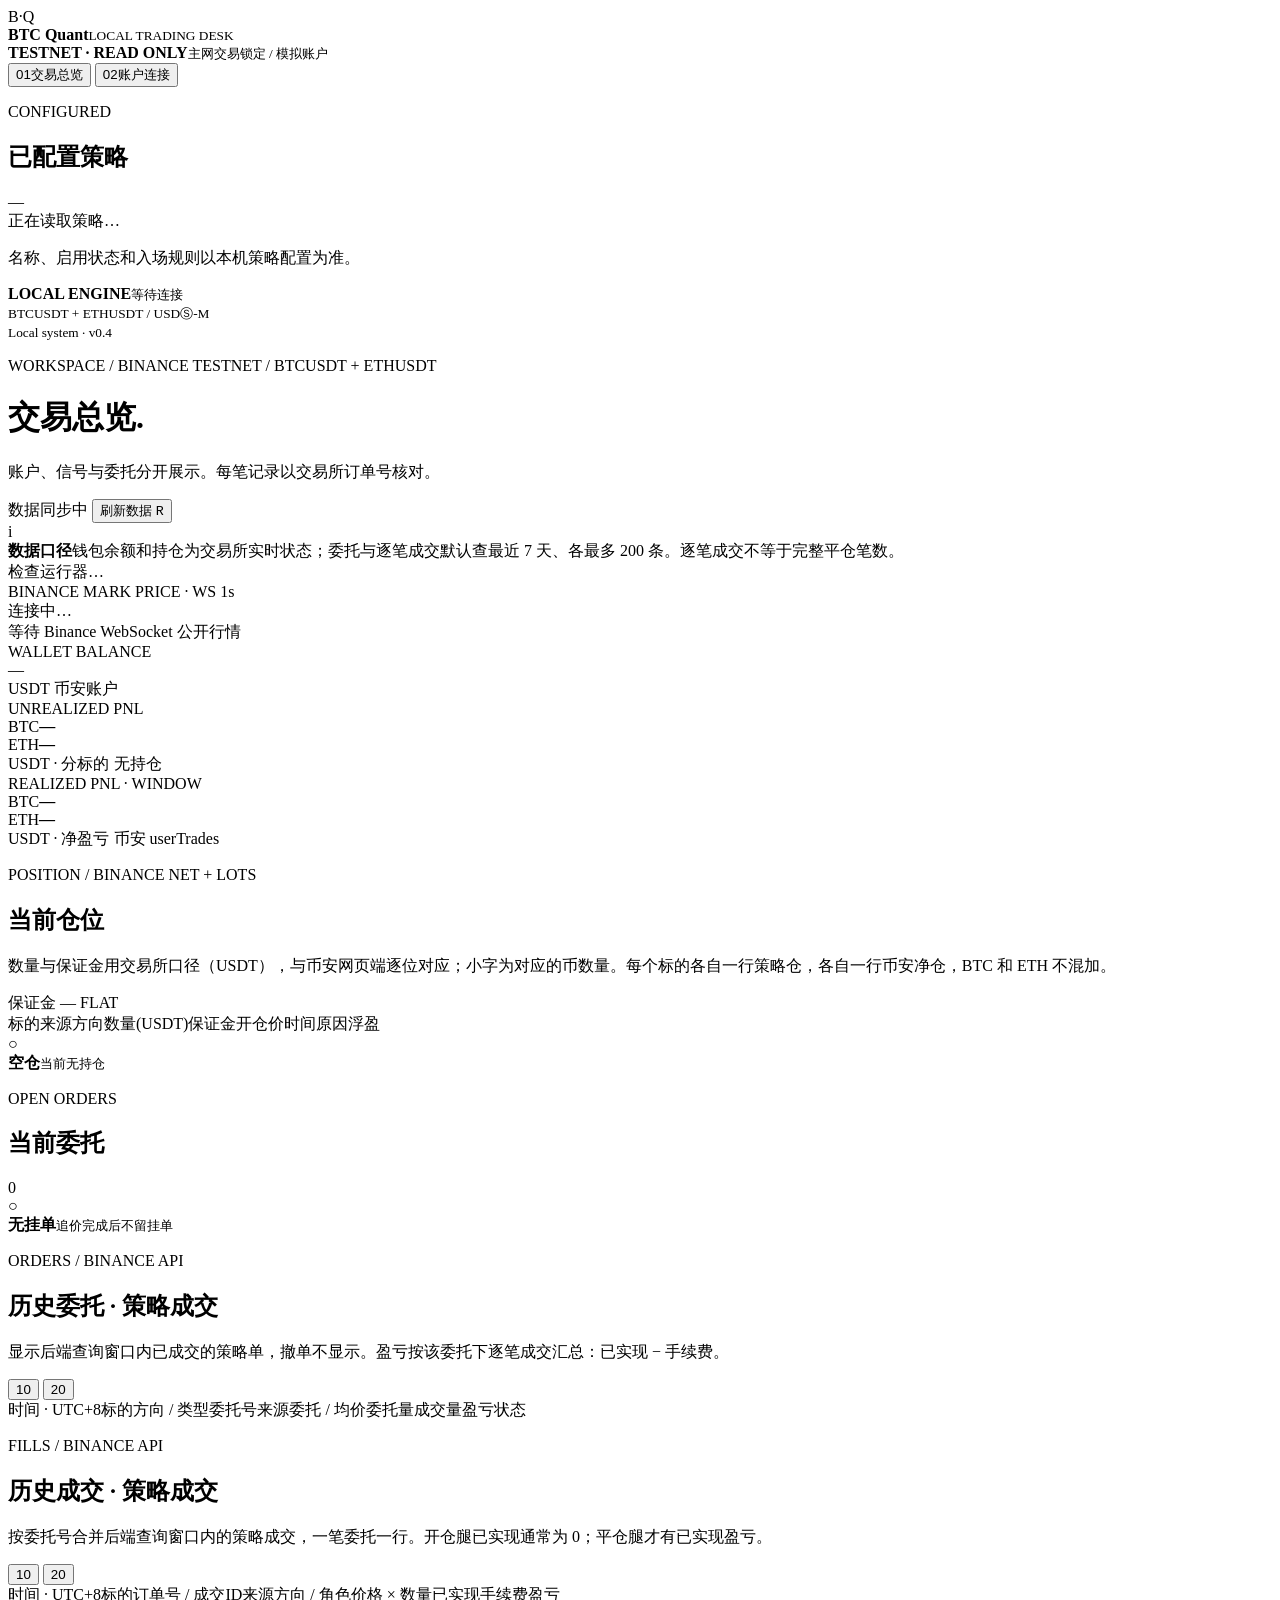
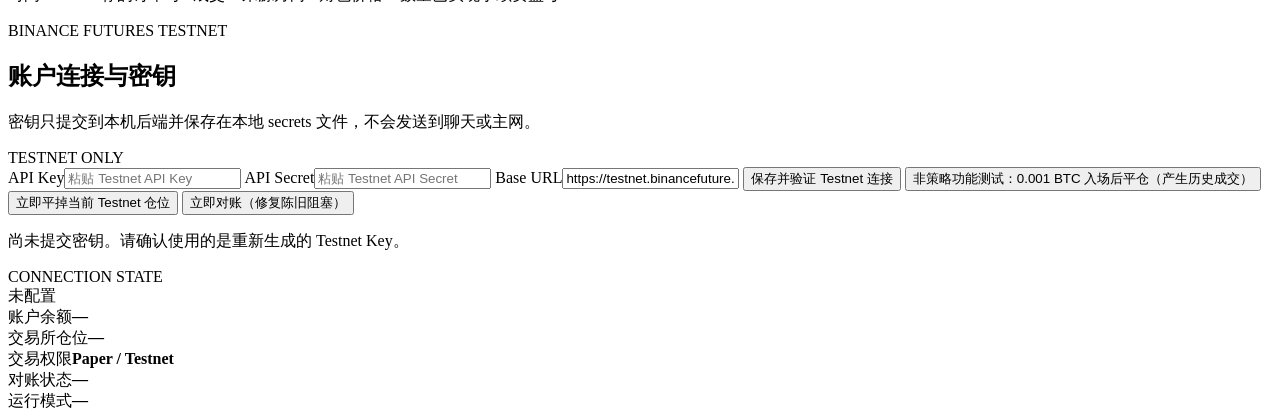
==== crypto/frontend/index.html @ 910e8977 "backup: crypto pre-reset snapshot 2026-10-03 Co-authored-by: Manus <dev-agent@manus.ai>" ====
<!doctype html>
<html lang="zh-CN">
<head>
  <meta charset="UTF-8" />
  <meta name="viewport" content="width=device-width, initial-scale=1.0" />
  <title>BTC Quant Console</title>
  <link rel="stylesheet" href="/styles.css?v=16" />
</head>
<body>
  <div class="app-shell">
    <aside class="sidebar">
      <div class="brand"><span class="brand-mark">B<span>·</span>Q</span><div><strong>BTC Quant</strong><small>LOCAL TRADING DESK</small></div></div>
      <div class="mode-pill"><span class="dot amber"></span><div><b id="modeLabel">TESTNET · READ ONLY</b><small>主网交易锁定 / 模拟账户</small></div></div>
      <nav class="nav">
        <button class="nav-item active" data-view="trading"><span>01</span>交易总览</button>
        <button class="nav-item" data-view="account"><span>02</span>账户连接</button>
      </nav>
      <section class="sidebar-strategies" aria-label="已配置策略">
        <div class="sidebar-section-head">
          <div><p>CONFIGURED</p><h2>已配置策略</h2></div>
          <span class="sidebar-count" id="sidebarStrategyCount">—</span>
        </div>
        <div class="sidebar-strategy-list" id="sidebarStrategyList">
          <div class="sidebar-strategy-loading">正在读取策略…</div>
        </div>
        <p class="sidebar-strategy-note">名称、启用状态和入场规则以本机策略配置为准。</p>
      </section>
      <div class="sidebar-bottom">
        <div class="server-state"><span class="dot green"></span><div><b>LOCAL ENGINE</b><small id="engineState">等待连接</small></div></div>
        <small class="build">BTCUSDT + ETHUSDT / USDⓈ-M<br>Local system · v0.4</small>
      </div>
    </aside>

    <main class="main">
      <header class="topbar">
        <div><p class="eyebrow">WORKSPACE / BINANCE TESTNET <span class="header-divider">/</span> BTCUSDT + ETHUSDT</p><h1 id="pageTitle">交易总览<span class="title-period">.</span></h1><p class="page-intro">账户、信号与委托分开展示。每笔记录以交易所订单号核对。</p></div>
        <div class="top-actions">
          <span class="sync"><span class="dot green"></span><span id="syncText">数据同步中</span></span>
          <button class="ghost-btn" id="refreshBtn">刷新数据 <kbd>R</kbd></button>
        </div>
      </header>

      <!-- ================= 第 1 页 · 交易总览 ================= -->
      <section class="view active" id="view-trading">
        <div class="notice-bar"><span class="notice-icon">i</span><div><strong>数据口径</strong><span>钱包余额和持仓为交易所实时状态；委托与逐笔成交默认查最近 7 天、各最多 200 条。逐笔成交不等于完整平仓笔数。</span></div><span id="runnerState" class="notice-status">检查运行器…</span></div>

        <div class="notice-bar is-alert" id="externalBar" hidden>
          <span class="notice-icon">!</span>
          <div>
            <strong id="externalTitle">检测到人工干预</strong>
            <span id="externalDetail">—</span>
          </div>
          <button class="mini-btn" id="externalResumeBtn">确认恢复自动开仓</button>
        </div>

        <div class="hero-grid">
          <article class="hero-card">
            <div class="card-kicker">BINANCE MARK PRICE <span>· WS 1s</span></div>
            <div class="hero-price" id="markPrice">连接中…</div>
            <div class="price-change positive" id="priceChange">等待 Binance WebSocket <span>公开行情</span></div>
          </article>
          <article class="metric-card">
            <div class="card-kicker">WALLET BALANCE</div>
            <div class="metric-value" id="mWallet">—</div>
            <div class="metric-foot">USDT <span>币安账户</span></div>
          </article>
          <article class="metric-card">
            <div class="card-kicker">UNREALIZED PNL</div>
            <div class="sym-pnl-list">
              <div class="sym-pnl-row"><span class="sym-chip">BTC</span><b class="sym-pnl-value" id="mUnrealBTC">—</b></div>
              <div class="sym-pnl-row"><span class="sym-chip">ETH</span><b class="sym-pnl-value" id="mUnrealETH">—</b></div>
            </div>
            <div class="metric-foot">USDT · 分标的 <span id="posHint">无持仓</span></div>
          </article>
          <article class="metric-card accent-card">
            <div class="card-kicker">REALIZED PNL · WINDOW</div>
            <div class="sym-pnl-list">
              <div class="sym-pnl-row"><span class="sym-chip">BTC</span><b class="sym-pnl-value" id="mRealBTC">—</b></div>
              <div class="sym-pnl-row"><span class="sym-chip">ETH</span><b class="sym-pnl-value" id="mRealETH">—</b></div>
            </div>
            <div class="metric-foot">USDT · 净盈亏 <span id="realHint">币安 userTrades</span></div>
          </article>
        </div>

        <div class="table-panel pos-panel">
          <div class="panel-head">
            <div><p class="eyebrow">POSITION / BINANCE NET + LOTS</p><h2>当前仓位</h2><p class="subline">数量与保证金用交易所口径（USDT），与币安网页端逐位对应；小字为对应的币数量。每个标的各自一行策略仓，各自一行币安净仓，BTC 和 ETH 不混加。</p></div>
            <span class="tag" id="posMarginTag">保证金 —</span>
            <span class="tag" id="posSideTag">FLAT</span>
          </div>
          <div class="table-head cols-pos"><span>标的</span><span>来源</span><span>方向</span><span>数量(USDT)</span><span>保证金</span><span>开仓价</span><span>时间</span><span>原因</span><span>浮盈</span></div>
          <div class="table-body" id="posBox">
            <div class="empty-state"><span>○</span><div><b>空仓</b><small>当前无持仓</small></div></div>
          </div>
        </div>

        <div class="lower-grid">
          <article class="panel">
            <div class="panel-head"><div><p class="eyebrow">OPEN ORDERS</p><h2>当前委托</h2></div><span class="tag" id="openOrdersCount">0</span></div>
            <div class="kv-list" id="openOrdersBox">
              <div class="empty-state"><span>○</span><div><b>无挂单</b><small>追价完成后不留挂单</small></div></div>
            </div>
          </article>
        </div>

        <div class="table-panel">
          <div class="panel-head">
            <div><p class="eyebrow">ORDERS / BINANCE API</p><h2>历史委托 · 策略成交</h2><p class="subline">显示后端查询窗口内已成交的策略单，撤单不显示。盈亏按该委托下逐笔成交汇总：已实现 − 手续费。</p></div>
            <div class="hist-tools" aria-label="历史委托显示条数">
              <button type="button" class="hist-limit-btn is-on" data-limit="10">10</button>
              <button type="button" class="hist-limit-btn" data-limit="20">20</button>
            </div>
          </div>
          <div class="table-head cols-o10"><span>时间 · UTC+8</span><span>标的</span><span>方向 / 类型</span><span>委托号</span><span>来源</span><span>委托 / 均价</span><span>委托量</span><span>成交量</span><span>盈亏</span><span>状态</span></div>
          <div class="table-body" id="histOrdersBox"></div>
        </div>

        <div class="table-panel">
          <div class="panel-head">
            <div><p class="eyebrow">FILLS / BINANCE API</p><h2>历史成交 · 策略成交</h2><p class="subline">按委托号合并后端查询窗口内的策略成交，一笔委托一行。开仓腿已实现通常为 0；平仓腿才有已实现盈亏。</p></div>
            <div class="hist-tools" aria-label="历史成交显示条数">
              <button type="button" class="hist-limit-btn is-on" data-limit="10">10</button>
              <button type="button" class="hist-limit-btn" data-limit="20">20</button>
            </div>
          </div>
          <div class="table-head cols-t9"><span>时间 · UTC+8</span><span>标的</span><span>订单号 / 成交ID</span><span>来源</span><span>方向 / 角色</span><span>价格 × 数量</span><span>已实现</span><span>手续费</span><span>盈亏</span></div>
          <div class="table-body" id="histTradesBox"></div>
        </div>

      </section>

      <!-- ================= 第 2 页 · 账户连接 ================= -->
      <section class="view" id="view-account">
        <div class="section-head">
          <div>
            <p class="eyebrow">BINANCE FUTURES TESTNET</p>
            <h2>账户连接与密钥</h2>
            <p class="subline">密钥只提交到本机后端并保存在本地 secrets 文件，不会发送到聊天或主网。</p>
          </div>
          <span class="tag paused">TESTNET ONLY</span>
        </div>

        <div class="account-grid">
          <form class="account-form" id="accountForm">
            <label>API Key<input id="apiKeyInput" type="text" autocomplete="off" spellcheck="false" placeholder="粘贴 Testnet API Key" required></label>
            <label>API Secret<input id="apiSecretInput" type="password" autocomplete="new-password" placeholder="粘贴 Testnet API Secret" required></label>
            <label>Base URL<input id="baseUrlInput" type="url" value="https://testnet.binancefuture.com" required></label>
            <button class="primary-btn" type="submit">保存并验证 Testnet 连接</button>
            <button class="secondary-btn" type="button" id="testnetSmokeBtn">非策略功能测试：0.001 BTC 入场后平仓（产生历史成交）</button>
            <button class="secondary-btn" type="button" id="testnetFlattenBtn">立即平掉当前 Testnet 仓位</button>
            <button class="secondary-btn" type="button" id="reconcileBtn">立即对账（修复陈旧阻塞）</button>
            <p class="form-note" id="accountResult">尚未提交密钥。请确认使用的是重新生成的 Testnet Key。</p>
          </form>
          <div class="account-state">
            <div class="card-kicker">CONNECTION STATE</div>
            <div class="connection-big" id="accountConnection">未配置</div>
            <div class="account-line"><span>账户余额</span><b id="accountBalance">—</b></div>
            <div class="account-line"><span>交易所仓位</span><b id="accountPosition">—</b></div>
            <div class="account-line"><span>交易权限</span><b class="blocked">Paper / Testnet</b></div>
            <div class="account-line"><span>对账状态</span><b id="reconcileState">—</b></div>
            <div class="account-line"><span>运行模式</span><b id="accountMode">—</b></div>
          </div>
        </div>
      </section>
    </main>
  </div>
  <script src="/app.js?v=32"></script>
</body>
</html>
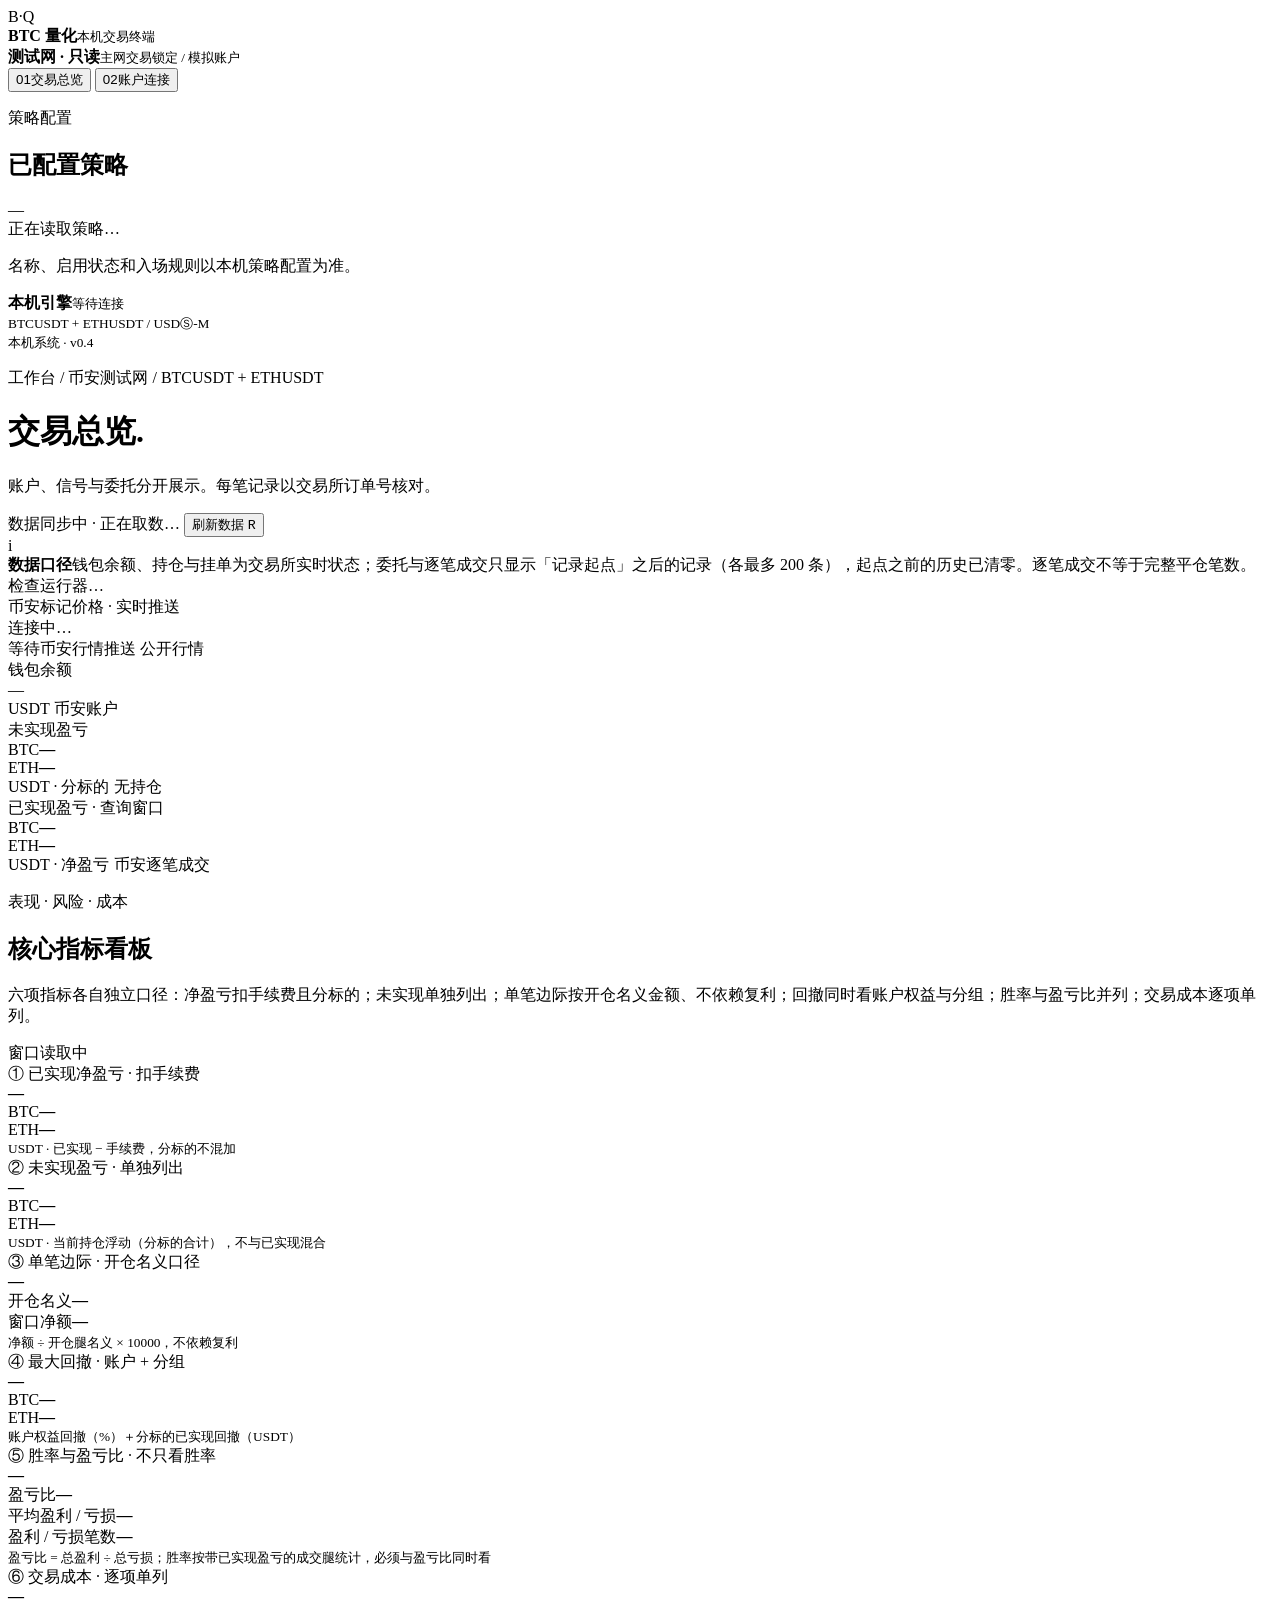
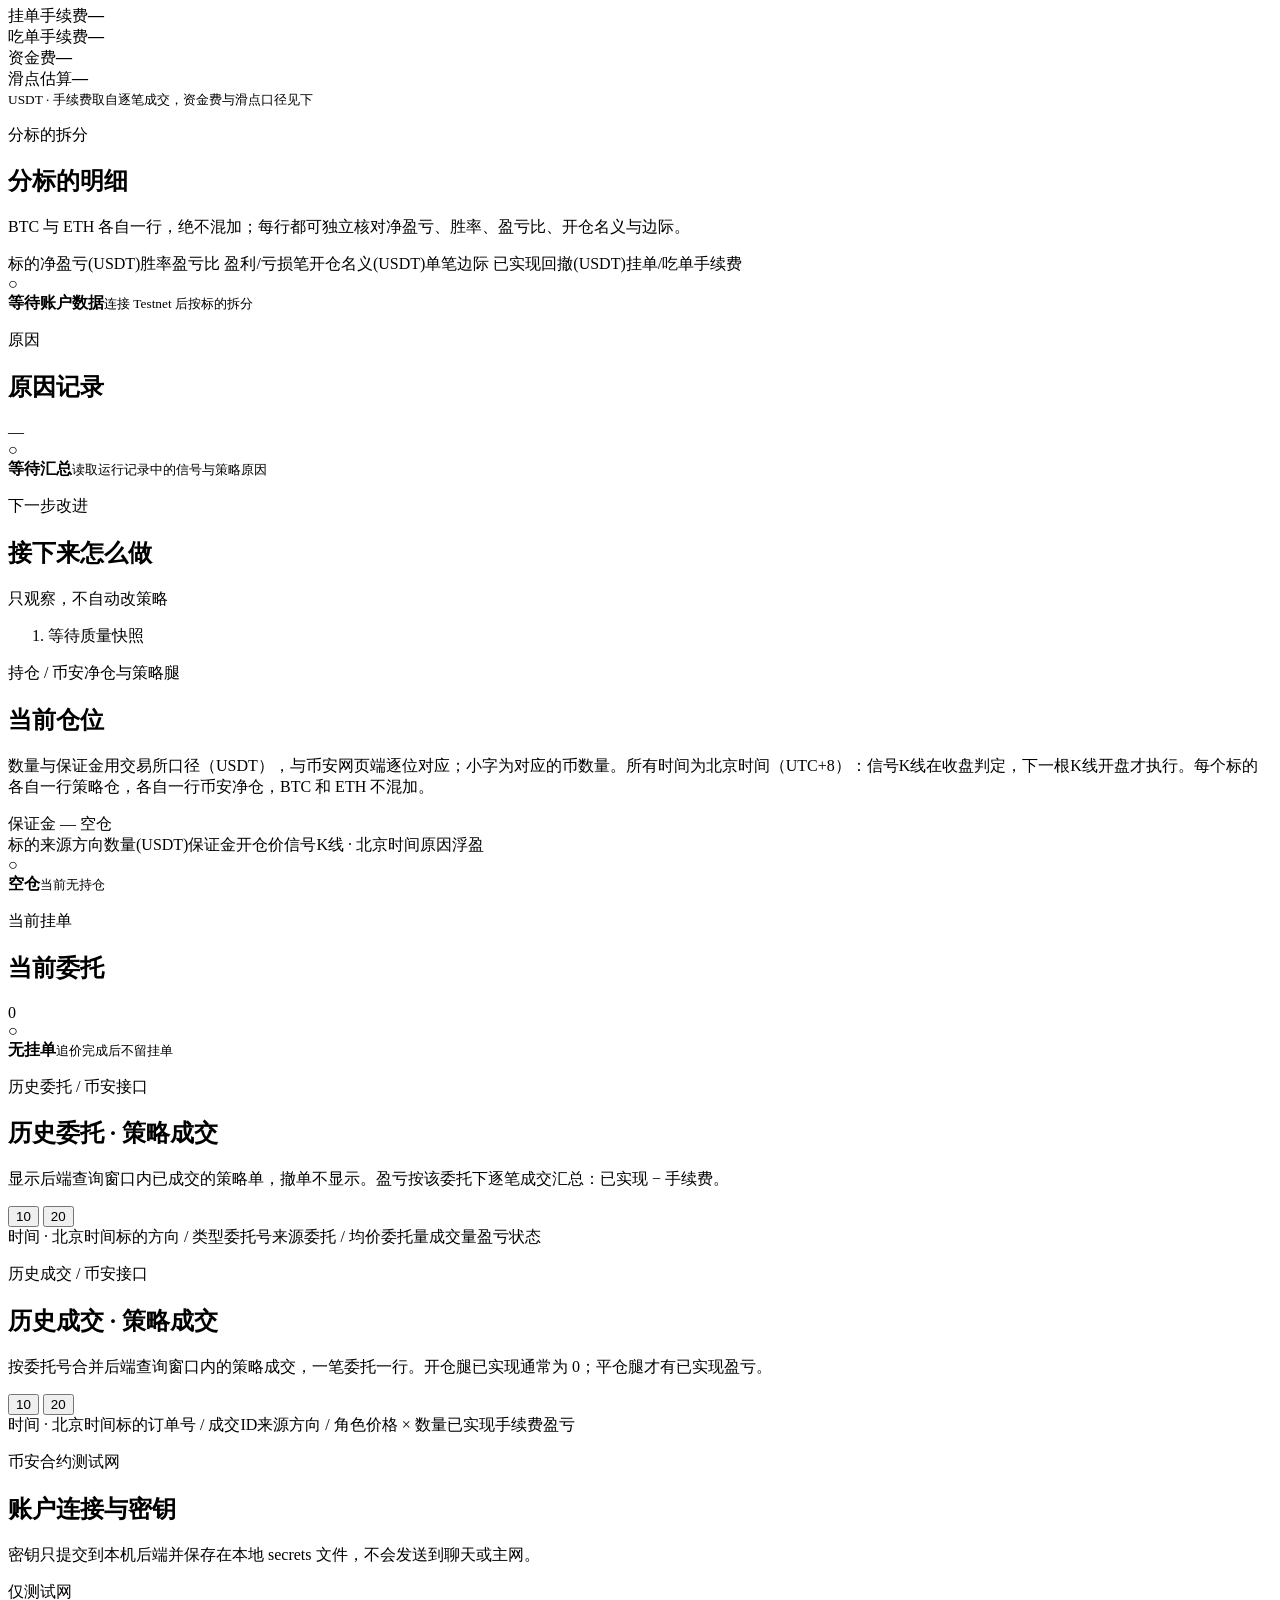
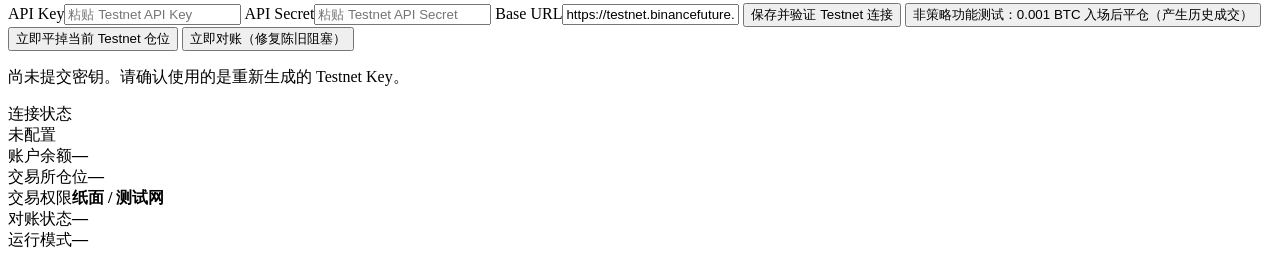
==== commit 4264c829: "backup: checkpoint before pyramiding strategy Co-authored-by: Manus <dev-agent@manus.ai>" ====
--- a/crypto/frontend/index.html
+++ b/crypto/frontend/index.html
@@ -3,21 +3,21 @@
 <head>
   <meta charset="UTF-8" />
   <meta name="viewport" content="width=device-width, initial-scale=1.0" />
-  <title>BTC Quant Console</title>
-  <link rel="stylesheet" href="/styles.css?v=16" />
+  <title>BTC 量化控制台</title>
+  <link rel="stylesheet" href="/styles.css?v=19" />
 </head>
 <body>
   <div class="app-shell">
     <aside class="sidebar">
-      <div class="brand"><span class="brand-mark">B<span>·</span>Q</span><div><strong>BTC Quant</strong><small>LOCAL TRADING DESK</small></div></div>
-      <div class="mode-pill"><span class="dot amber"></span><div><b id="modeLabel">TESTNET · READ ONLY</b><small>主网交易锁定 / 模拟账户</small></div></div>
+      <div class="brand"><span class="brand-mark">B<span>·</span>Q</span><div><strong>BTC 量化</strong><small>本机交易终端</small></div></div>
+      <div class="mode-pill"><span class="dot amber"></span><div><b id="modeLabel">测试网 · 只读</b><small>主网交易锁定 / 模拟账户</small></div></div>
       <nav class="nav">
         <button class="nav-item active" data-view="trading"><span>01</span>交易总览</button>
         <button class="nav-item" data-view="account"><span>02</span>账户连接</button>
       </nav>
       <section class="sidebar-strategies" aria-label="已配置策略">
         <div class="sidebar-section-head">
-          <div><p>CONFIGURED</p><h2>已配置策略</h2></div>
+          <div><p>策略配置</p><h2>已配置策略</h2></div>
           <span class="sidebar-count" id="sidebarStrategyCount">—</span>
         </div>
         <div class="sidebar-strategy-list" id="sidebarStrategyList">
@@ -26,23 +26,28 @@
         <p class="sidebar-strategy-note">名称、启用状态和入场规则以本机策略配置为准。</p>
       </section>
       <div class="sidebar-bottom">
-        <div class="server-state"><span class="dot green"></span><div><b>LOCAL ENGINE</b><small id="engineState">等待连接</small></div></div>
-        <small class="build">BTCUSDT + ETHUSDT / USDⓈ-M<br>Local system · v0.4</small>
+        <div class="server-state"><span class="dot green"></span><div><b>本机引擎</b><small id="engineState">等待连接</small></div></div>
+        <small class="build">BTCUSDT + ETHUSDT / USDⓈ-M<br>本机系统 · v0.4</small>
       </div>
     </aside>
 
     <main class="main">
       <header class="topbar">
-        <div><p class="eyebrow">WORKSPACE / BINANCE TESTNET <span class="header-divider">/</span> BTCUSDT + ETHUSDT</p><h1 id="pageTitle">交易总览<span class="title-period">.</span></h1><p class="page-intro">账户、信号与委托分开展示。每笔记录以交易所订单号核对。</p></div>
+        <div><p class="eyebrow">工作台 / 币安测试网 <span class="header-divider">/</span> BTCUSDT + ETHUSDT</p><h1 id="pageTitle">交易总览<span class="title-period">.</span></h1><p class="page-intro">账户、信号与委托分开展示。每笔记录以交易所订单号核对。</p></div>
         <div class="top-actions">
-          <span class="sync"><span class="dot green"></span><span id="syncText">数据同步中</span></span>
+          <span class="sync">
+            <span class="dot green"></span>
+            <span id="syncText">数据同步中</span>
+            <span class="sync-sep">·</span>
+            <span id="liveStamp">正在取数…</span>
+          </span>
           <button class="ghost-btn" id="refreshBtn">刷新数据 <kbd>R</kbd></button>
         </div>
       </header>
 
       <!-- ================= 第 1 页 · 交易总览 ================= -->
       <section class="view active" id="view-trading">
-        <div class="notice-bar"><span class="notice-icon">i</span><div><strong>数据口径</strong><span>钱包余额和持仓为交易所实时状态；委托与逐笔成交默认查最近 7 天、各最多 200 条。逐笔成交不等于完整平仓笔数。</span></div><span id="runnerState" class="notice-status">检查运行器…</span></div>
+        <div class="notice-bar"><span class="notice-icon">i</span><div><strong>数据口径</strong><span>钱包余额、持仓与挂单为交易所实时状态；委托与逐笔成交只显示「记录起点」之后的记录（各最多 200 条），起点之前的历史已清零。逐笔成交不等于完整平仓笔数。</span></div><span id="runnerState" class="notice-status">检查运行器…</span></div>
 
         <div class="notice-bar is-alert" id="externalBar" hidden>
           <span class="notice-icon">!</span>
@@ -55,17 +60,17 @@
 
         <div class="hero-grid">
           <article class="hero-card">
-            <div class="card-kicker">BINANCE MARK PRICE <span>· WS 1s</span></div>
+            <div class="card-kicker">币安标记价格 <span>· 实时推送</span></div>
             <div class="hero-price" id="markPrice">连接中…</div>
-            <div class="price-change positive" id="priceChange">等待 Binance WebSocket <span>公开行情</span></div>
+            <div class="price-change positive" id="priceChange">等待币安行情推送 <span>公开行情</span></div>
           </article>
           <article class="metric-card">
-            <div class="card-kicker">WALLET BALANCE</div>
+            <div class="card-kicker">钱包余额</div>
             <div class="metric-value" id="mWallet">—</div>
             <div class="metric-foot">USDT <span>币安账户</span></div>
           </article>
           <article class="metric-card">
-            <div class="card-kicker">UNREALIZED PNL</div>
+            <div class="card-kicker">未实现盈亏</div>
             <div class="sym-pnl-list">
               <div class="sym-pnl-row"><span class="sym-chip">BTC</span><b class="sym-pnl-value" id="mUnrealBTC">—</b></div>
               <div class="sym-pnl-row"><span class="sym-chip">ETH</span><b class="sym-pnl-value" id="mUnrealETH">—</b></div>
@@ -73,22 +78,126 @@
             <div class="metric-foot">USDT · 分标的 <span id="posHint">无持仓</span></div>
           </article>
           <article class="metric-card accent-card">
-            <div class="card-kicker">REALIZED PNL · WINDOW</div>
+            <div class="card-kicker">已实现盈亏 · 查询窗口</div>
             <div class="sym-pnl-list">
               <div class="sym-pnl-row"><span class="sym-chip">BTC</span><b class="sym-pnl-value" id="mRealBTC">—</b></div>
               <div class="sym-pnl-row"><span class="sym-chip">ETH</span><b class="sym-pnl-value" id="mRealETH">—</b></div>
             </div>
-            <div class="metric-foot">USDT · 净盈亏 <span id="realHint">币安 userTrades</span></div>
-          </article>
-        </div>
+            <div class="metric-foot">USDT · 净盈亏 <span id="realHint">币安逐笔成交</span></div>
+          </article>
+        </div>
+
+        <section class="quality-section" aria-label="核心指标看板">
+          <div class="section-head quality-head">
+            <div>
+              <p class="eyebrow">表现 · 风险 · 成本</p>
+              <h2>核心指标看板</h2>
+              <p class="subline">六项指标各自独立口径：净盈亏扣手续费且分标的；未实现单独列出；单笔边际按开仓名义金额、不依赖复利；回撤同时看账户权益与分组；胜率与盈亏比并列；交易成本逐项单列。</p>
+            </div>
+            <span class="tag" id="qualityWindow">窗口读取中</span>
+          </div>
+
+          <div class="metrics-grid">
+            <article class="metric-block">
+              <div class="card-kicker">① 已实现净盈亏 <span>· 扣手续费</span></div>
+              <b class="quality-value" id="qRealized">—</b>
+              <div class="metric-rows">
+                <div class="metric-row"><span class="sym-chip">BTC</span><b id="qRealBTC">—</b></div>
+                <div class="metric-row"><span class="sym-chip">ETH</span><b id="qRealETH">—</b></div>
+              </div>
+              <small>USDT · 已实现 − 手续费，分标的不混加</small>
+            </article>
+
+            <article class="metric-block">
+              <div class="card-kicker">② 未实现盈亏 <span>· 单独列出</span></div>
+              <b class="quality-value" id="qUnrealized">—</b>
+              <div class="metric-rows">
+                <div class="metric-row"><span class="sym-chip">BTC</span><b id="qUnrealBTC">—</b></div>
+                <div class="metric-row"><span class="sym-chip">ETH</span><b id="qUnrealETH">—</b></div>
+              </div>
+              <small>USDT · 当前持仓浮动（分标的合计），不与已实现混合</small>
+            </article>
+
+            <article class="metric-block">
+              <div class="card-kicker">③ 单笔边际 <span>· 开仓名义口径</span></div>
+              <b class="quality-value" id="qEdge">—</b>
+              <div class="metric-rows">
+                <div class="metric-row"><span>开仓名义</span><b id="qOpenNotional">—</b></div>
+                <div class="metric-row"><span>窗口净额</span><b id="qNetForEdge">—</b></div>
+              </div>
+              <small id="qEdgeBasis">净额 ÷ 开仓腿名义 × 10000，不依赖复利</small>
+            </article>
+
+            <article class="metric-block">
+              <div class="card-kicker">④ 最大回撤 <span>· 账户 + 分组</span></div>
+              <b class="quality-value" id="qDrawdown">—</b>
+              <div class="metric-rows">
+                <div class="metric-row"><span class="sym-chip">BTC</span><b id="qDdBTC">—</b></div>
+                <div class="metric-row"><span class="sym-chip">ETH</span><b id="qDdETH">—</b></div>
+              </div>
+              <small id="qDrawdownBasis">账户权益回撤（%）＋分标的已实现回撤（USDT）</small>
+            </article>
+
+            <article class="metric-block">
+              <div class="card-kicker">⑤ 胜率与盈亏比 <span>· 不只看胜率</span></div>
+              <b class="quality-value" id="qWinRate">—</b>
+              <div class="metric-rows">
+                <div class="metric-row"><span>盈亏比</span><b id="qProfitFactor">—</b></div>
+                <div class="metric-row"><span>平均盈利 / 亏损</span><b id="qAvgWinLoss">—</b></div>
+                <div class="metric-row"><span>盈利 / 亏损笔数</span><b id="qWinLossCount">—</b></div>
+              </div>
+              <small>盈亏比 = 总盈利 ÷ 总亏损；胜率按带已实现盈亏的成交腿统计，必须与盈亏比同时看</small>
+            </article>
+
+            <article class="metric-block">
+              <div class="card-kicker">⑥ 交易成本 <span>· 逐项单列</span></div>
+              <b class="quality-value" id="qCostTotal">—</b>
+              <div class="metric-rows">
+                <div class="metric-row"><span>挂单手续费</span><b id="qFeeMaker">—</b></div>
+                <div class="metric-row"><span>吃单手续费</span><b id="qFeeTaker">—</b></div>
+                <div class="metric-row"><span>资金费</span><b id="qFeeFunding">—</b></div>
+                <div class="metric-row"><span>滑点估算</span><b id="qSlippage">—</b></div>
+              </div>
+              <small id="qCostBasis">USDT · 手续费取自逐笔成交，资金费与滑点口径见下</small>
+            </article>
+          </div>
+
+          <div class="table-panel sym-detail-panel">
+            <div class="panel-head">
+              <div>
+                <p class="eyebrow">分标的拆分</p>
+                <h2>分标的明细</h2>
+                <p class="subline">BTC 与 ETH 各自一行，绝不混加；每行都可独立核对净盈亏、胜率、盈亏比、开仓名义与边际。</p>
+              </div>
+            </div>
+            <div class="table-head cols-sym">
+              <span>标的</span><span>净盈亏(USDT)</span><span>胜率</span><span>盈亏比</span>
+              <span>盈利/亏损笔</span><span>开仓名义(USDT)</span><span>单笔边际</span>
+              <span>已实现回撤(USDT)</span><span>挂单/吃单手续费</span>
+            </div>
+            <div class="table-body" id="symDetailBox">
+              <div class="empty-state"><span>○</span><div><b>等待账户数据</b><small>连接 Testnet 后按标的拆分</small></div></div>
+            </div>
+          </div>
+          <div class="quality-detail-grid">
+            <article class="panel quality-detail-panel">
+              <div class="panel-head"><div><p class="eyebrow">原因</p><h2>原因记录</h2></div><span class="tag" id="qStrategyMode">—</span></div>
+              <div class="quality-list" id="qualityReasons"><div class="empty-state"><span>○</span><div><b>等待汇总</b><small>读取运行记录中的信号与策略原因</small></div></div></div>
+            </article>
+            <article class="panel quality-detail-panel">
+              <div class="panel-head"><div><p class="eyebrow">下一步改进</p><h2>接下来怎么做</h2></div><span class="tag safe">只观察，不自动改策略</span></div>
+              <ol class="quality-actions" id="qualityActions"><li>等待质量快照</li></ol>
+            </article>
+          </div>
+        </section>
 
         <div class="table-panel pos-panel">
           <div class="panel-head">
-            <div><p class="eyebrow">POSITION / BINANCE NET + LOTS</p><h2>当前仓位</h2><p class="subline">数量与保证金用交易所口径（USDT），与币安网页端逐位对应；小字为对应的币数量。每个标的各自一行策略仓，各自一行币安净仓，BTC 和 ETH 不混加。</p></div>
+            <div><p class="eyebrow">持仓 / 币安净仓与策略腿</p><h2>当前仓位</h2><p class="subline">数量与保证金用交易所口径（USDT），与币安网页端逐位对应；小字为对应的币数量。所有时间为北京时间（UTC+8）：信号K线在收盘判定，下一根K线开盘才执行。每个标的各自一行策略仓，各自一行币安净仓，BTC 和 ETH 不混加。</p></div>
             <span class="tag" id="posMarginTag">保证金 —</span>
-            <span class="tag" id="posSideTag">FLAT</span>
-          </div>
-          <div class="table-head cols-pos"><span>标的</span><span>来源</span><span>方向</span><span>数量(USDT)</span><span>保证金</span><span>开仓价</span><span>时间</span><span>原因</span><span>浮盈</span></div>
+            <span class="tag" id="posSideTag">空仓</span>
+          </div>
+          <div class="table-head cols-pos"><span>标的</span><span>来源</span><span>方向</span><span>数量(USDT)</span><span>保证金</span><span>开仓价</span><span>信号K线 · 北京时间</span><span>原因</span><span>浮盈</span></div>
           <div class="table-body" id="posBox">
             <div class="empty-state"><span>○</span><div><b>空仓</b><small>当前无持仓</small></div></div>
           </div>
@@ -96,7 +205,7 @@
 
         <div class="lower-grid">
           <article class="panel">
-            <div class="panel-head"><div><p class="eyebrow">OPEN ORDERS</p><h2>当前委托</h2></div><span class="tag" id="openOrdersCount">0</span></div>
+            <div class="panel-head"><div><p class="eyebrow">当前挂单</p><h2>当前委托</h2></div><span class="tag" id="openOrdersCount">0</span></div>
             <div class="kv-list" id="openOrdersBox">
               <div class="empty-state"><span>○</span><div><b>无挂单</b><small>追价完成后不留挂单</small></div></div>
             </div>
@@ -105,25 +214,25 @@
 
         <div class="table-panel">
           <div class="panel-head">
-            <div><p class="eyebrow">ORDERS / BINANCE API</p><h2>历史委托 · 策略成交</h2><p class="subline">显示后端查询窗口内已成交的策略单，撤单不显示。盈亏按该委托下逐笔成交汇总：已实现 − 手续费。</p></div>
+            <div><p class="eyebrow">历史委托 / 币安接口</p><h2>历史委托 · 策略成交</h2><p class="subline">显示后端查询窗口内已成交的策略单，撤单不显示。盈亏按该委托下逐笔成交汇总：已实现 − 手续费。</p></div>
             <div class="hist-tools" aria-label="历史委托显示条数">
               <button type="button" class="hist-limit-btn is-on" data-limit="10">10</button>
               <button type="button" class="hist-limit-btn" data-limit="20">20</button>
             </div>
           </div>
-          <div class="table-head cols-o10"><span>时间 · UTC+8</span><span>标的</span><span>方向 / 类型</span><span>委托号</span><span>来源</span><span>委托 / 均价</span><span>委托量</span><span>成交量</span><span>盈亏</span><span>状态</span></div>
+          <div class="table-head cols-o10"><span>时间 · 北京时间</span><span>标的</span><span>方向 / 类型</span><span>委托号</span><span>来源</span><span>委托 / 均价</span><span>委托量</span><span>成交量</span><span>盈亏</span><span>状态</span></div>
           <div class="table-body" id="histOrdersBox"></div>
         </div>
 
         <div class="table-panel">
           <div class="panel-head">
-            <div><p class="eyebrow">FILLS / BINANCE API</p><h2>历史成交 · 策略成交</h2><p class="subline">按委托号合并后端查询窗口内的策略成交，一笔委托一行。开仓腿已实现通常为 0；平仓腿才有已实现盈亏。</p></div>
+            <div><p class="eyebrow">历史成交 / 币安接口</p><h2>历史成交 · 策略成交</h2><p class="subline">按委托号合并后端查询窗口内的策略成交，一笔委托一行。开仓腿已实现通常为 0；平仓腿才有已实现盈亏。</p></div>
             <div class="hist-tools" aria-label="历史成交显示条数">
               <button type="button" class="hist-limit-btn is-on" data-limit="10">10</button>
               <button type="button" class="hist-limit-btn" data-limit="20">20</button>
             </div>
           </div>
-          <div class="table-head cols-t9"><span>时间 · UTC+8</span><span>标的</span><span>订单号 / 成交ID</span><span>来源</span><span>方向 / 角色</span><span>价格 × 数量</span><span>已实现</span><span>手续费</span><span>盈亏</span></div>
+          <div class="table-head cols-t9"><span>时间 · 北京时间</span><span>标的</span><span>订单号 / 成交ID</span><span>来源</span><span>方向 / 角色</span><span>价格 × 数量</span><span>已实现</span><span>手续费</span><span>盈亏</span></div>
           <div class="table-body" id="histTradesBox"></div>
         </div>
 
@@ -133,11 +242,11 @@
       <section class="view" id="view-account">
         <div class="section-head">
           <div>
-            <p class="eyebrow">BINANCE FUTURES TESTNET</p>
+            <p class="eyebrow">币安合约测试网</p>
             <h2>账户连接与密钥</h2>
             <p class="subline">密钥只提交到本机后端并保存在本地 secrets 文件，不会发送到聊天或主网。</p>
           </div>
-          <span class="tag paused">TESTNET ONLY</span>
+          <span class="tag paused">仅测试网</span>
         </div>
 
         <div class="account-grid">
@@ -152,11 +261,11 @@
             <p class="form-note" id="accountResult">尚未提交密钥。请确认使用的是重新生成的 Testnet Key。</p>
           </form>
           <div class="account-state">
-            <div class="card-kicker">CONNECTION STATE</div>
+            <div class="card-kicker">连接状态</div>
             <div class="connection-big" id="accountConnection">未配置</div>
             <div class="account-line"><span>账户余额</span><b id="accountBalance">—</b></div>
             <div class="account-line"><span>交易所仓位</span><b id="accountPosition">—</b></div>
-            <div class="account-line"><span>交易权限</span><b class="blocked">Paper / Testnet</b></div>
+            <div class="account-line"><span>交易权限</span><b class="blocked">纸面 / 测试网</b></div>
             <div class="account-line"><span>对账状态</span><b id="reconcileState">—</b></div>
             <div class="account-line"><span>运行模式</span><b id="accountMode">—</b></div>
           </div>
@@ -164,6 +273,6 @@
       </section>
     </main>
   </div>
-  <script src="/app.js?v=32"></script>
+  <script src="/app.js?v=39"></script>
 </body>
 </html>
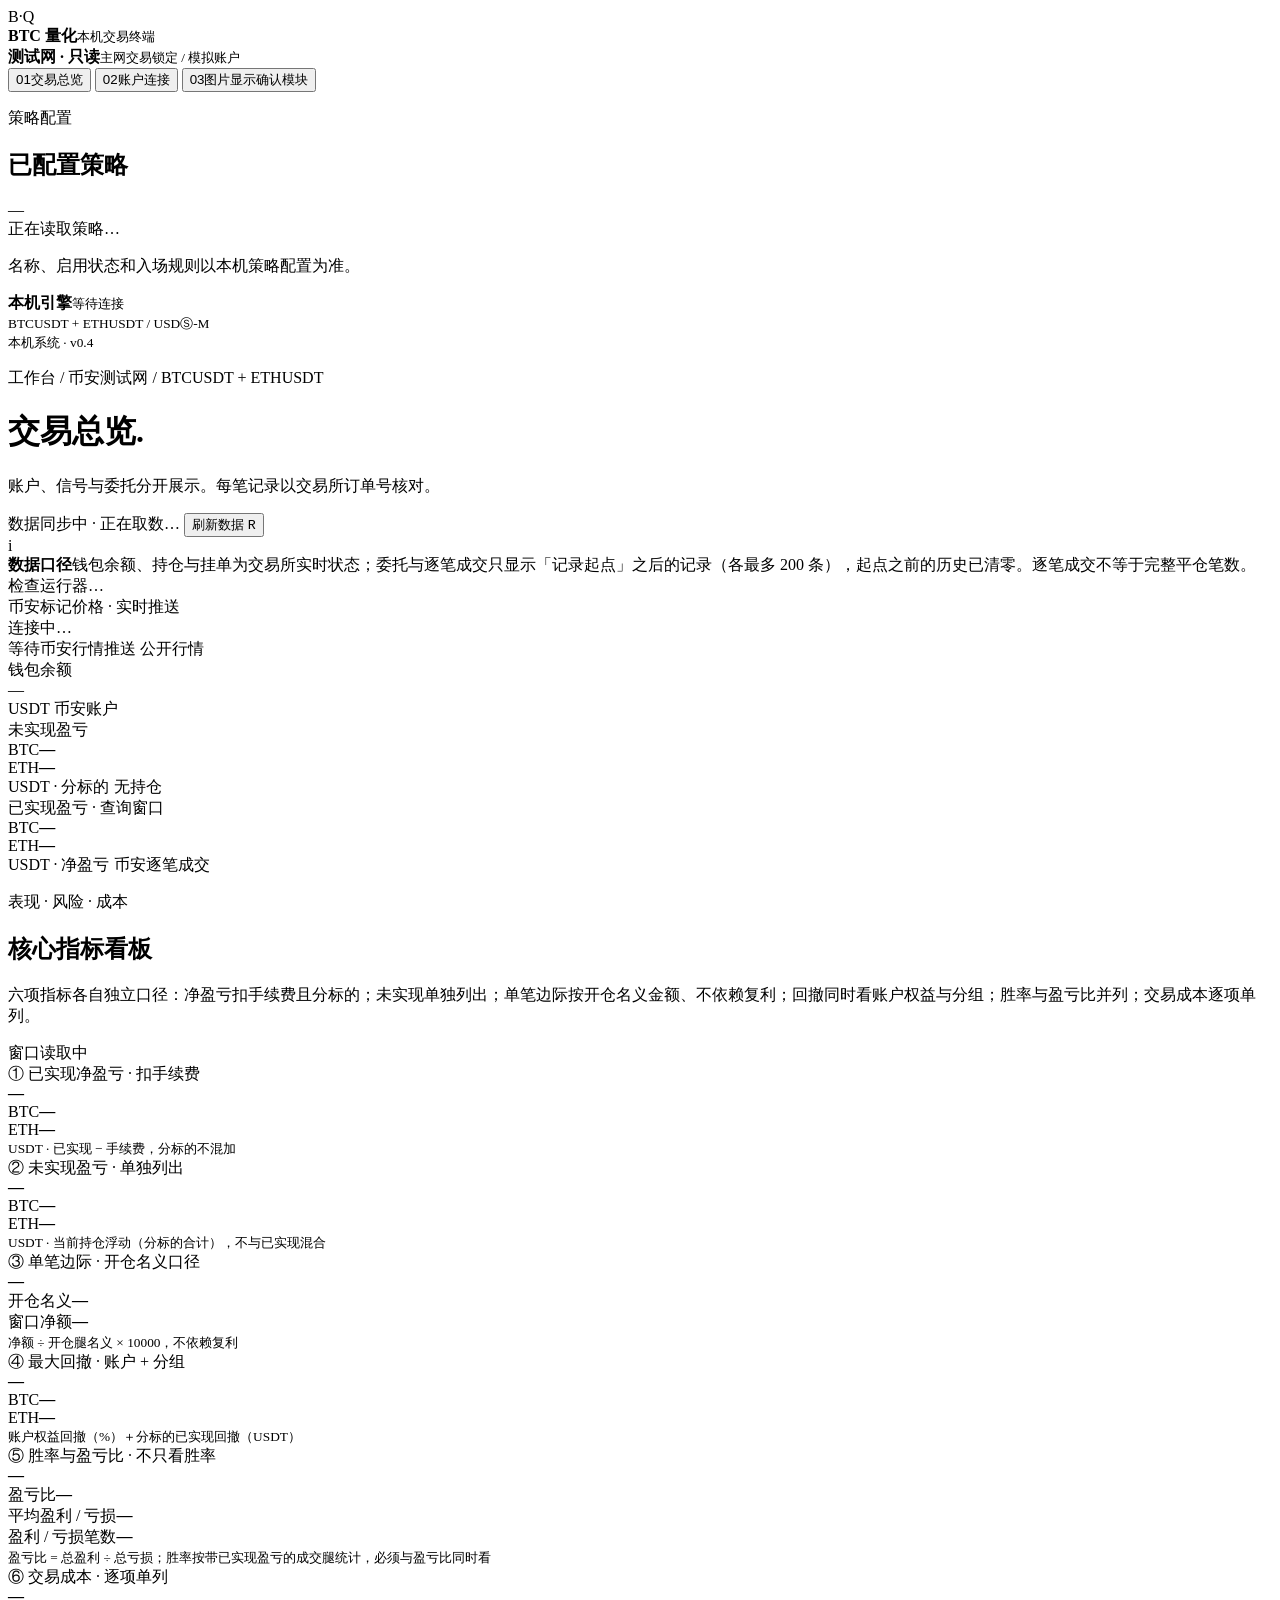
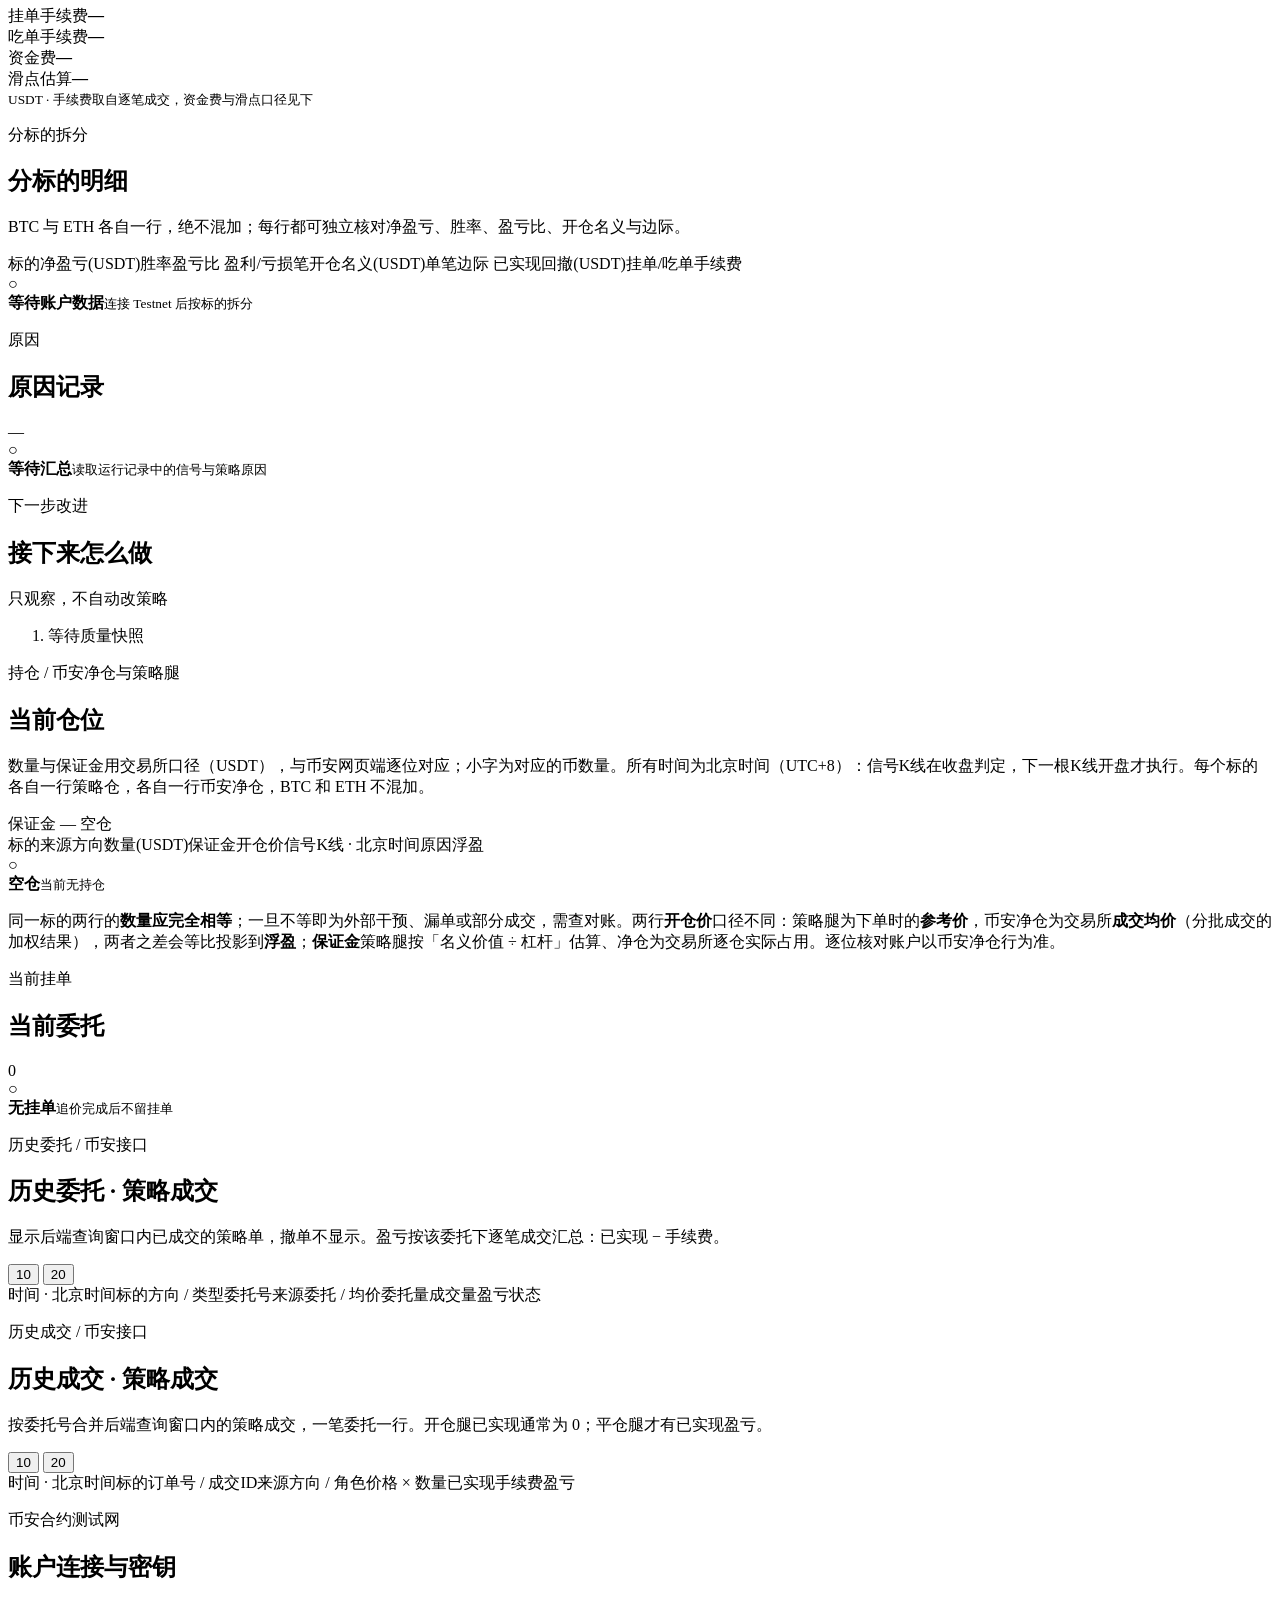
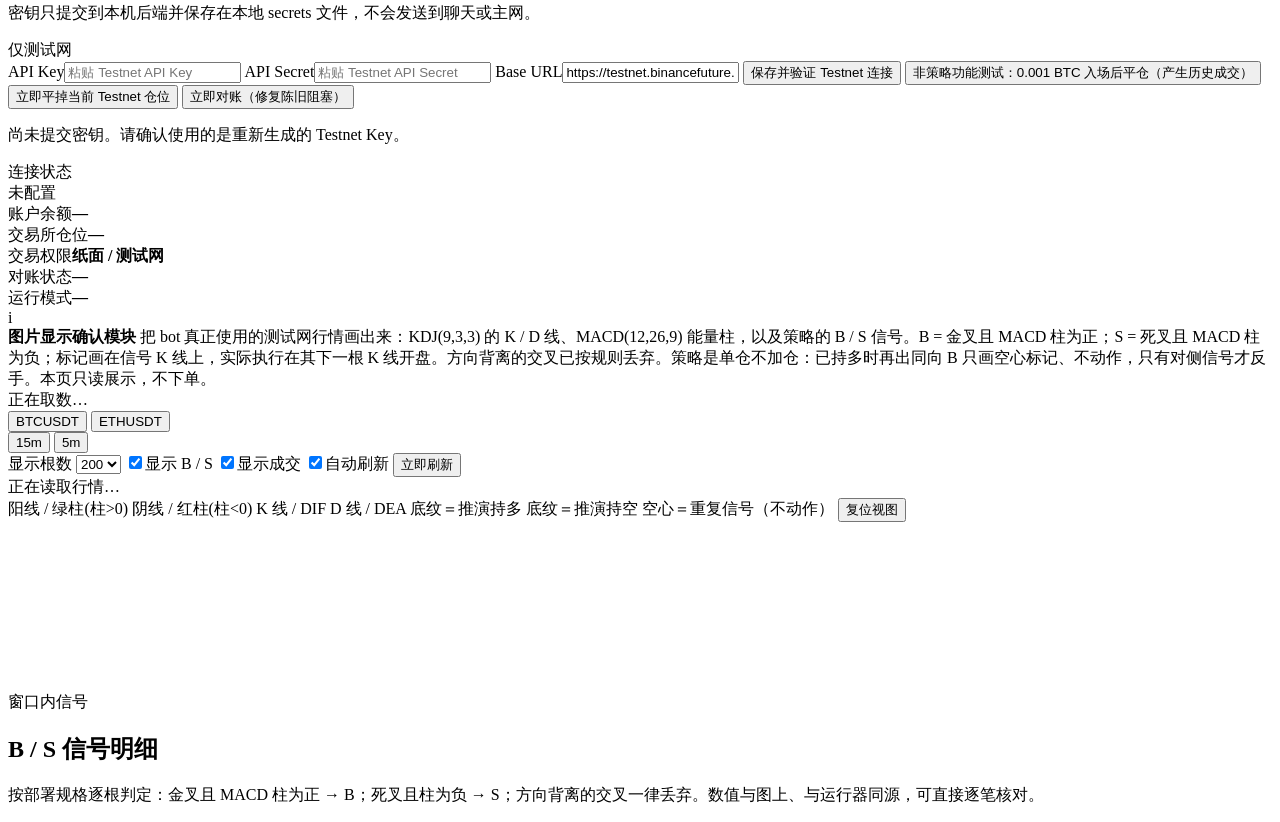
==== commit 36ce8930: "feat(frontend): 收入图表页与图片确认模块（另一会话的在制品，代为留档） 本提交只是把工作区里已存在但未入库的前端改动备份进来，**不是本会话的开发成果**： 新增 chart.js 与" ====
--- a/crypto/frontend/index.html
+++ b/crypto/frontend/index.html
@@ -4,7 +4,7 @@
   <meta charset="UTF-8" />
   <meta name="viewport" content="width=device-width, initial-scale=1.0" />
   <title>BTC 量化控制台</title>
-  <link rel="stylesheet" href="/styles.css?v=19" />
+  <link rel="stylesheet" href="/styles.css?v=20" />
 </head>
 <body>
   <div class="app-shell">
@@ -14,6 +14,7 @@
       <nav class="nav">
         <button class="nav-item active" data-view="trading"><span>01</span>交易总览</button>
         <button class="nav-item" data-view="account"><span>02</span>账户连接</button>
+        <button class="nav-item" data-view="chart"><span>03</span>图片显示确认模块</button>
       </nav>
       <section class="sidebar-strategies" aria-label="已配置策略">
         <div class="sidebar-section-head">
@@ -201,6 +202,7 @@
           <div class="table-body" id="posBox">
             <div class="empty-state"><span>○</span><div><b>空仓</b><small>当前无持仓</small></div></div>
           </div>
+          <p class="pos-footnote">同一标的两行的<b>数量应完全相等</b>；一旦不等即为外部干预、漏单或部分成交，需查对账。两行<b>开仓价</b>口径不同：策略腿为下单时的<b>参考价</b>，币安净仓为交易所<b>成交均价</b>（分批成交的加权结果），两者之差会等比投影到<b>浮盈</b>；<b>保证金</b>策略腿按「名义价值 ÷ 杠杆」估算、净仓为交易所逐仓实际占用。逐位核对账户以币安净仓行为准。</p>
         </div>
 
         <div class="lower-grid">
@@ -271,8 +273,72 @@
           </div>
         </div>
       </section>
+      <!-- ================= 第 3 页 · 图片显示确认模块 ================= -->
+      <section class="view" id="view-chart">
+        <div class="notice-bar">
+          <span class="notice-icon">i</span>
+          <div>
+            <strong>图片显示确认模块</strong>
+            <span>把 bot 真正使用的测试网行情画出来：KDJ(9,3,3) 的 K / D 线、MACD(12,26,9) 能量柱，以及策略的 B / S 信号。B = 金叉且 MACD 柱为正；S = 死叉且 MACD 柱为负；标记画在信号 K 线上，实际执行在其下一根 K 线开盘。方向背离的交叉已按规则丢弃。策略是单仓不加仓：已持多时再出同向 B 只画空心标记、不动作，只有对侧信号才反手。本页只读展示，不下单。</span>
+          </div>
+          <span id="chartStatus" class="chart-status">正在取数…</span>
+        </div>
+
+        <div class="panel chart-panel">
+          <div class="chart-controls">
+            <div class="seg" role="group" aria-label="标的">
+              <button type="button" class="seg-btn" data-chart-symbol="BTCUSDT">BTCUSDT</button>
+              <button type="button" class="seg-btn" data-chart-symbol="ETHUSDT">ETHUSDT</button>
+            </div>
+            <div class="seg" role="group" aria-label="周期">
+              <button type="button" class="seg-btn" data-chart-interval="15m">15m</button>
+              <button type="button" class="seg-btn" data-chart-interval="5m">5m</button>
+            </div>
+            <label class="chart-field"><span>显示根数</span>
+              <select id="chartBars">
+                <option value="120">120</option>
+                <option value="200" selected>200</option>
+                <option value="300">300</option>
+                <option value="500">500</option>
+              </select>
+            </label>
+            <label class="chart-check"><input type="checkbox" id="chartShowSignals" checked><span>显示 B / S</span></label>
+            <label class="chart-check"><input type="checkbox" id="chartShowTrades" checked><span>显示成交</span></label>
+            <label class="chart-check"><input type="checkbox" id="chartAuto" checked><span>自动刷新</span></label>
+            <button class="ghost-btn" id="chartRefreshBtn">立即刷新</button>
+          </div>
+          <div class="chart-meta" id="chartMeta">正在读取行情…</div>
+          <div class="chart-legend">
+            <span class="lg"><i class="sw-up"></i>阳线 / 绿柱(柱&gt;0)</span>
+            <span class="lg"><i class="sw-down"></i>阴线 / 红柱(柱&lt;0)</span>
+            <span class="lg"><i class="sw-k"></i>K 线 / DIF</span>
+            <span class="lg"><i class="sw-d"></i>D 线 / DEA</span>
+            <span class="lg"><i class="sw-long"></i>底纹＝推演持多</span>
+            <span class="lg"><i class="sw-short"></i>底纹＝推演持空</span>
+            <span class="lg"><i class="sw-repeat"></i>空心＝重复信号（不动作）</span>
+            <span class="chart-zoom" id="chartZoomInfo"></span>
+            <button type="button" class="ghost-btn chart-zoom-reset" id="chartZoomReset">复位视图</button>
+          </div>
+          <div class="chart-wrap">
+            <canvas id="chartCanvas"></canvas>
+          </div>
+        </div>
+
+        <div class="table-panel">
+          <div class="panel-head">
+            <div>
+              <p class="eyebrow">窗口内信号</p>
+              <h2>B / S 信号明细</h2>
+              <p class="subline">按部署规格逐根判定：金叉且 MACD 柱为正 → B；死叉且柱为负 → S；方向背离的交叉一律丢弃。数值与图上、与运行器同源，可直接逐笔核对。</p>
+            </div>
+          </div>
+          <div class="table-body chart-signal-body" id="chartSignalBox"></div>
+        </div>
+      </section>
+
     </main>
   </div>
-  <script src="/app.js?v=39"></script>
+  <script src="/chart.js?v=4"></script>
+  <script src="/app.js?v=40"></script>
 </body>
 </html>
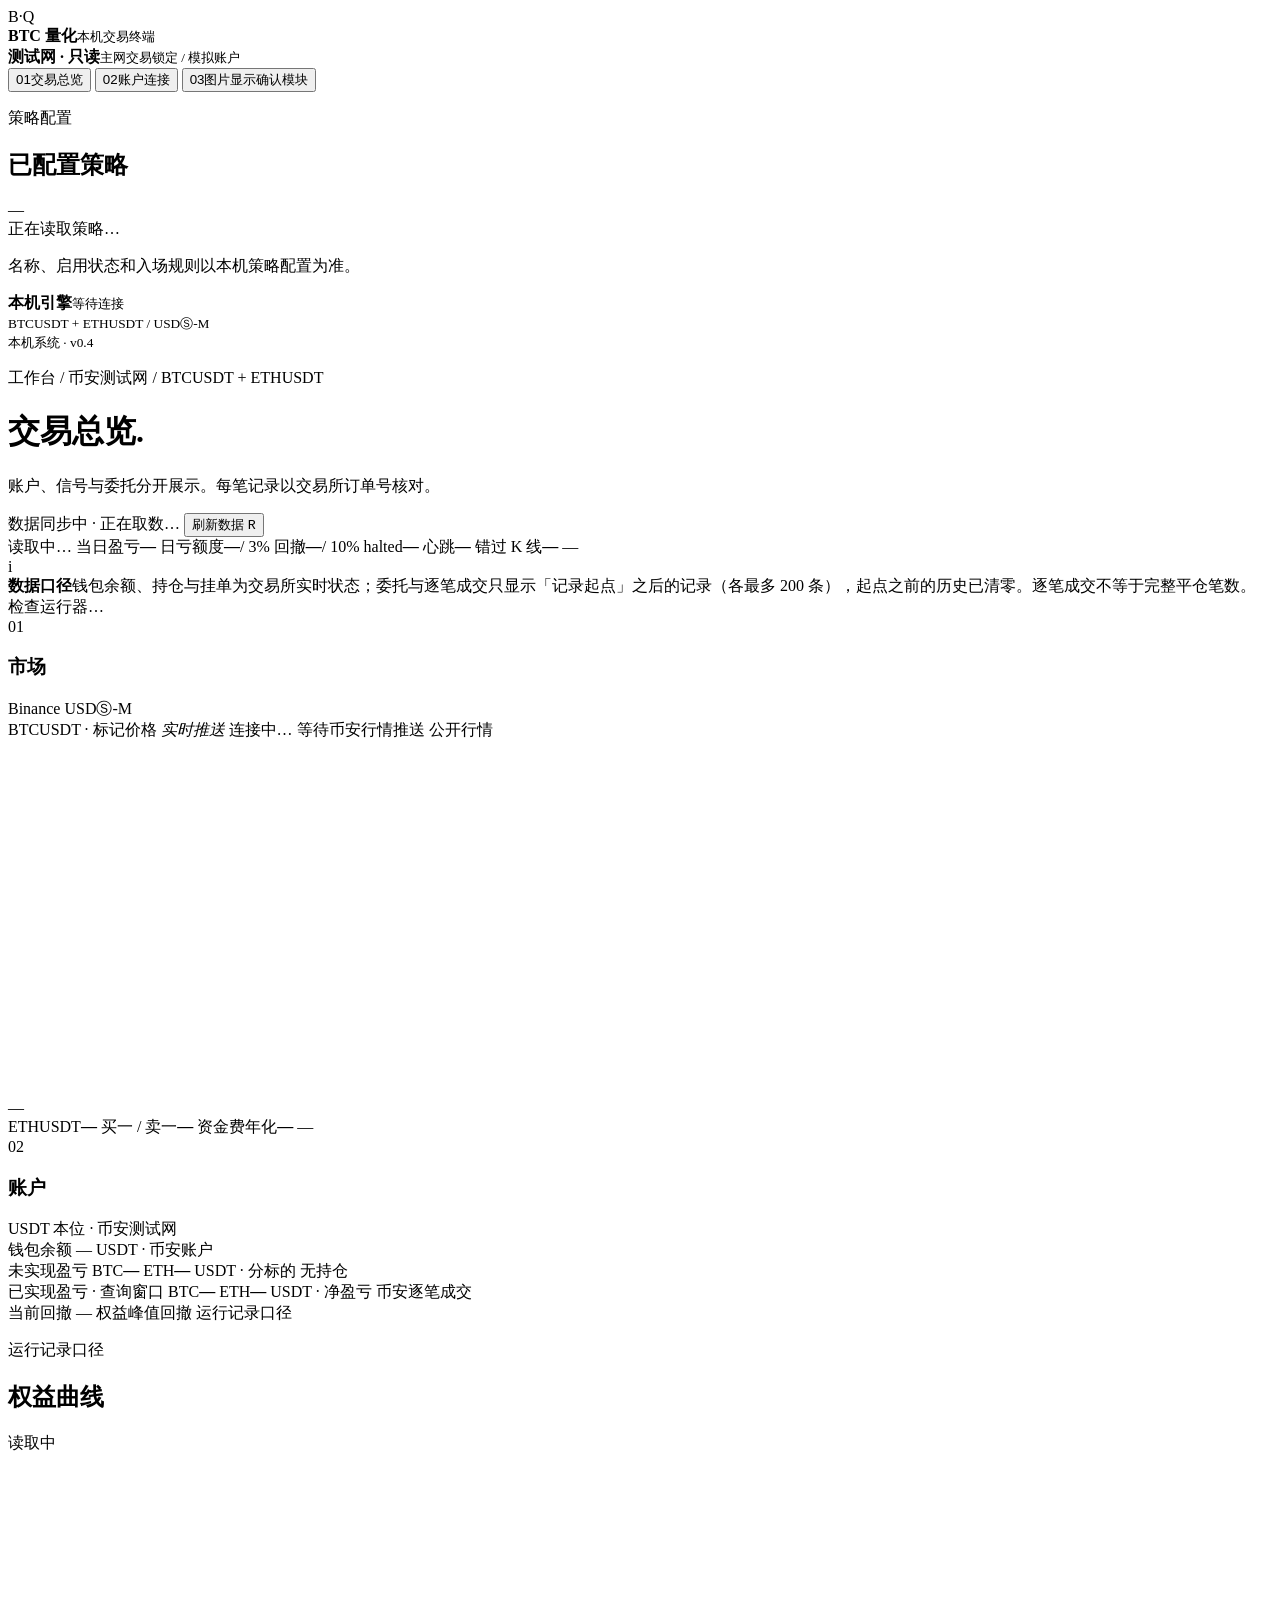
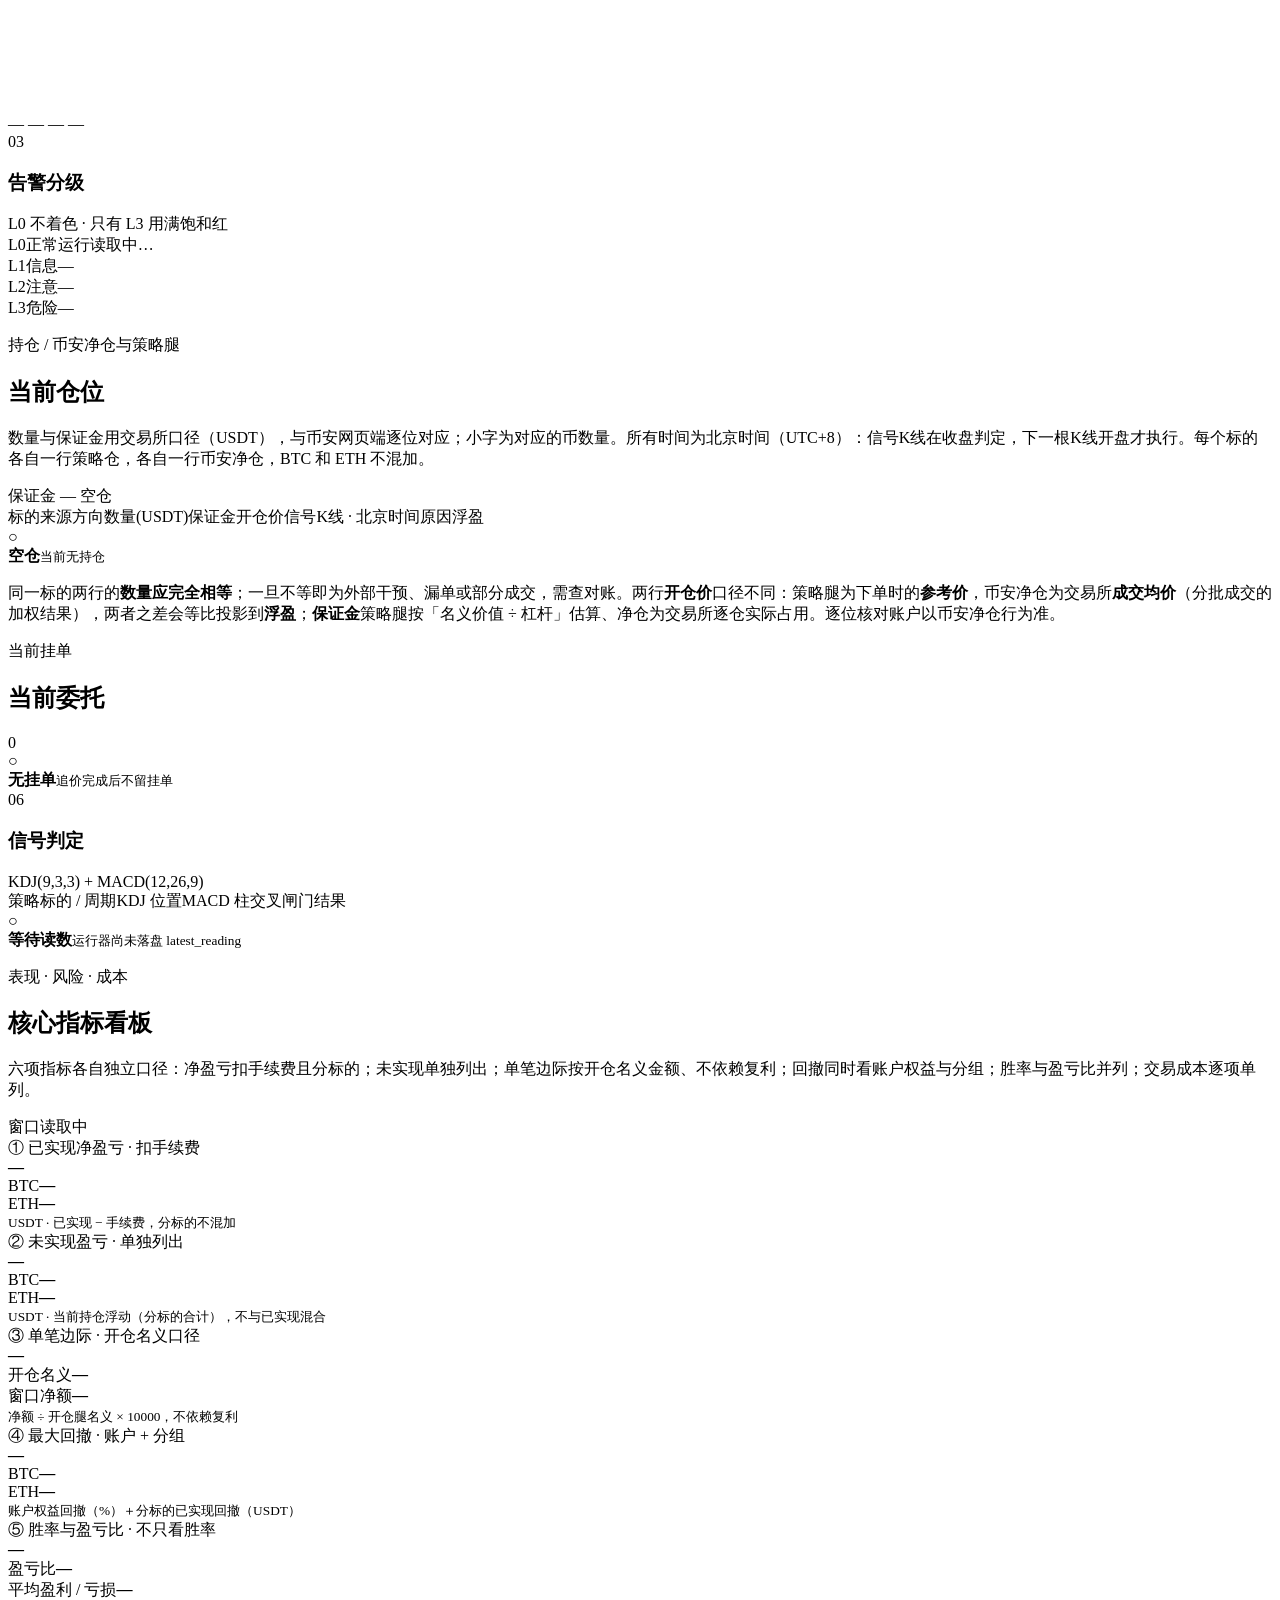
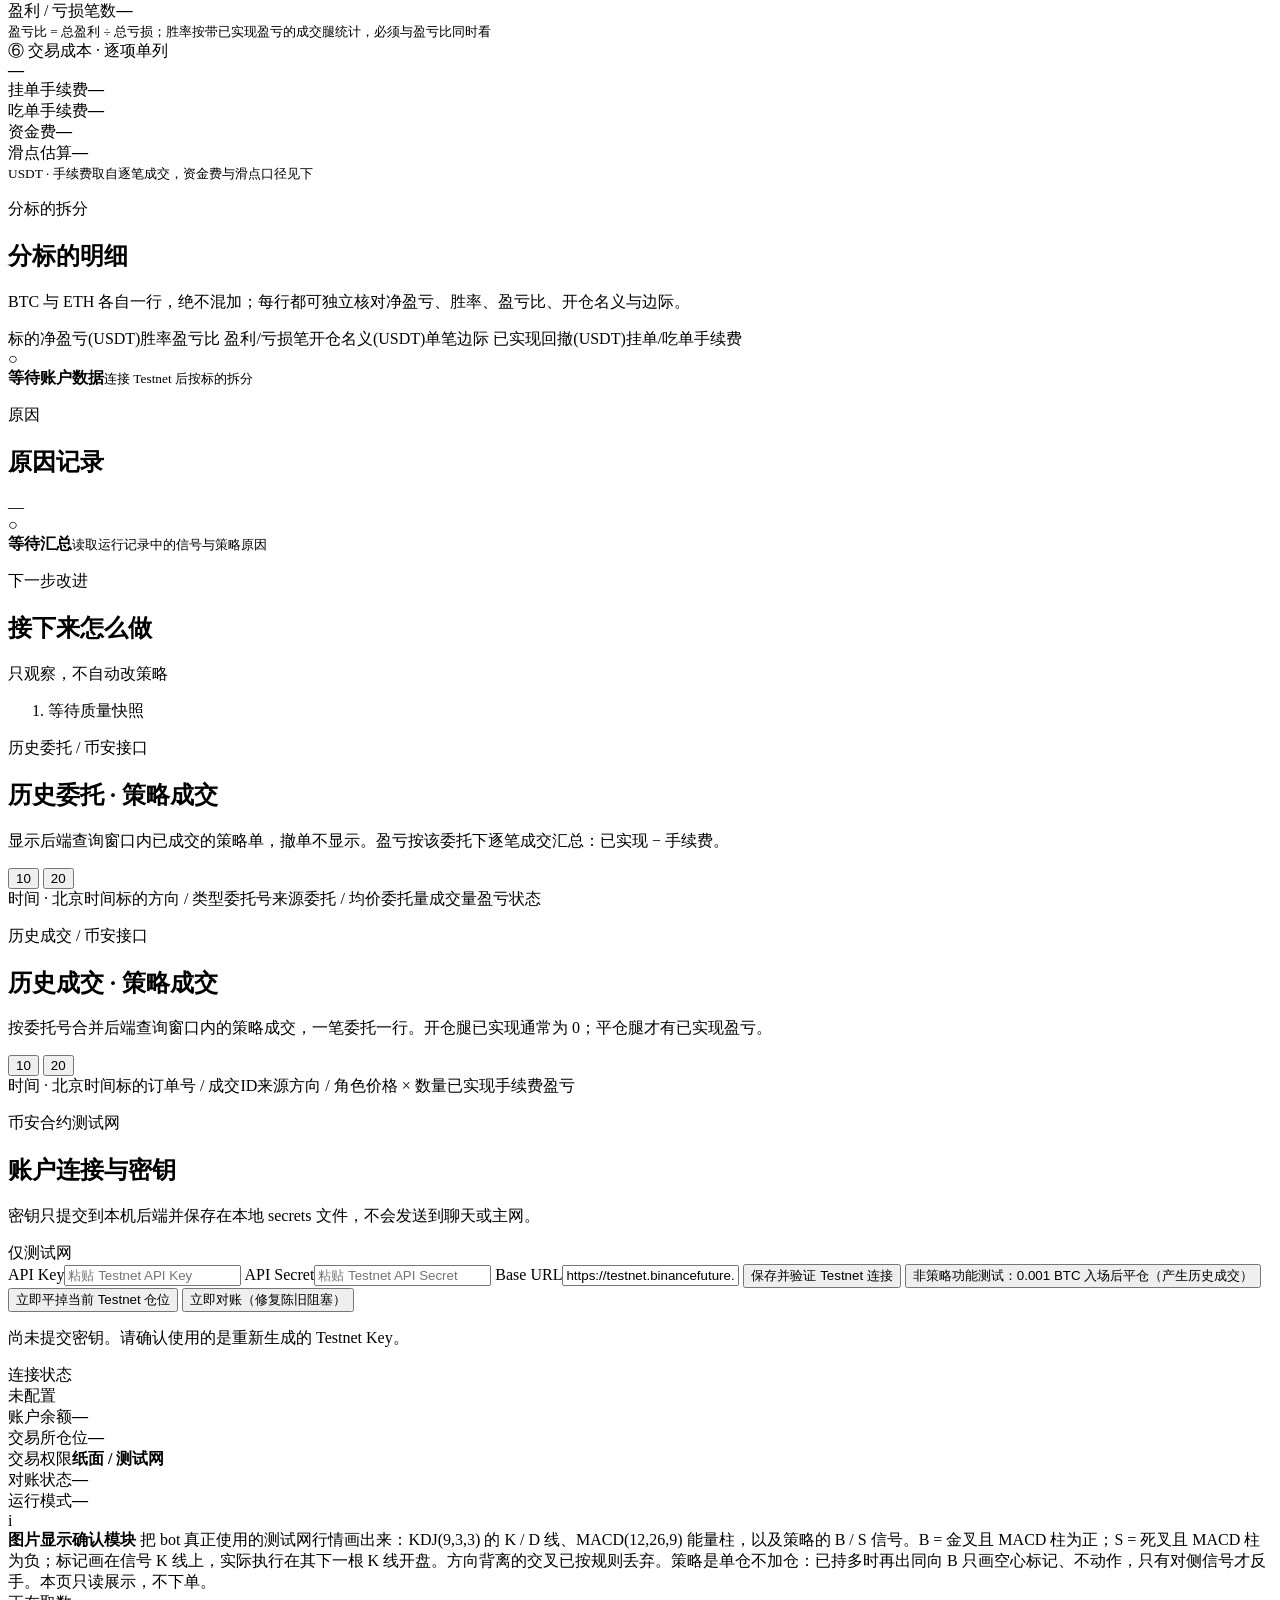
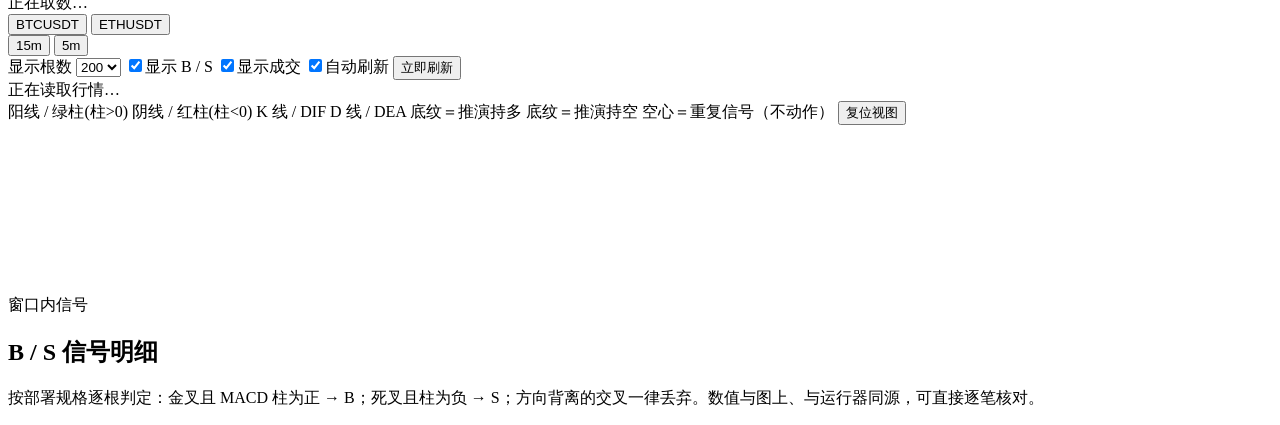
==== commit 5f4c9de9: "baseline: 运行中 checkout 的工作副本快照（019ea6d + 未提交改动） 隔离工作区基线，用于交易所保护单改造。内容与 /Users/zengyun/我的AI 当前 工作树一致（" ====
--- a/crypto/frontend/index.html
+++ b/crypto/frontend/index.html
@@ -4,7 +4,7 @@
   <meta charset="UTF-8" />
   <meta name="viewport" content="width=device-width, initial-scale=1.0" />
   <title>BTC 量化控制台</title>
-  <link rel="stylesheet" href="/styles.css?v=20" />
+  <link rel="stylesheet" href="/styles.css?v=25" />
 </head>
 <body>
   <div class="app-shell">
@@ -48,6 +48,17 @@
 
       <!-- ================= 第 1 页 · 交易总览 ================= -->
       <section class="view active" id="view-trading">
+        <div class="risk-strip" id="riskStrip" aria-label="风控状态条">
+          <span class="rs-pill" id="rsMode"><i class="dot amber"></i>读取中…</span>
+          <span class="rs-item"><span class="rs-k">当日盈亏</span><b id="rsDayPnl">—</b></span>
+          <span class="rs-item"><span class="rs-k">日亏额度</span><b id="rsDayLoss">—</b><span class="rs-lim">/ 3%</span></span>
+          <span class="rs-item"><span class="rs-k">回撤</span><b id="rsDrawdown">—</b><span class="rs-lim">/ 10%</span></span>
+          <span class="rs-item"><span class="rs-k">halted</span><b id="rsHalted">—</b></span>
+          <span class="rs-item"><span class="rs-k">心跳</span><b id="rsHeartbeat">—</b></span>
+          <span class="rs-item"><span class="rs-k">错过 K 线</span><b id="rsMissed">—</b></span>
+          <span class="rs-stamp" id="rsStamp">—</span>
+        </div>
+
         <div class="notice-bar"><span class="notice-icon">i</span><div><strong>数据口径</strong><span>钱包余额、持仓与挂单为交易所实时状态；委托与逐笔成交只显示「记录起点」之后的记录（各最多 200 条），起点之前的历史已清零。逐笔成交不等于完整平仓笔数。</span></div><span id="runnerState" class="notice-status">检查运行器…</span></div>
 
         <div class="notice-bar is-alert" id="externalBar" hidden>
@@ -59,33 +70,107 @@
           <button class="mini-btn" id="externalResumeBtn">确认恢复自动开仓</button>
         </div>
 
-        <div class="hero-grid">
-          <article class="hero-card">
-            <div class="card-kicker">币安标记价格 <span>· 实时推送</span></div>
-            <div class="hero-price" id="markPrice">连接中…</div>
-            <div class="price-change positive" id="priceChange">等待币安行情推送 <span>公开行情</span></div>
+        <div class="sh"><span class="sh-no">01</span><h3>市场</h3><span class="sh-rule"></span><span class="sh-meta" id="mktSource">Binance USDⓈ-M</span></div>
+        <div class="hero-board">
+          <div class="hero-l">
+            <span class="hero-k">BTCUSDT · 标记价格 <em>实时推送</em></span>
+            <span class="hero-v" id="markPrice">连接中…</span>
+            <span class="price-change positive" id="priceChange">等待币安行情推送 <span>公开行情</span></span>
+          </div>
+          <div class="hero-r">
+            <svg class="spark" id="mktSpark" viewBox="0 0 200 56" preserveAspectRatio="none" aria-hidden="true"></svg>
+            <span class="hero-meta" id="mktRange">—</span>
+          </div>
+        </div>
+        <div class="strip">
+          <span class="rs-item"><span class="rs-k">ETHUSDT</span><b id="ethMark">—</b></span>
+          <span class="rs-item"><span class="rs-k">买一 / 卖一</span><b id="mktSpread">—</b></span>
+          <span class="rs-item"><span class="rs-k">资金费年化</span><b id="mktFunding">—</b></span>
+          <span class="rs-stamp" id="mktStamp">—</span>
+        </div>
+
+        <div class="sh"><span class="sh-no">02</span><h3>账户</h3><span class="sh-rule"></span><span class="sh-meta" id="acctMeta">USDT 本位 · 币安测试网</span></div>
+        <div class="kpis k4">
+          <article class="kpi">
+            <span class="k">钱包余额</span>
+            <span class="kpi-v" id="mWallet">—</span>
+            <span class="kpi-d">USDT · 币安账户</span>
           </article>
-          <article class="metric-card">
-            <div class="card-kicker">钱包余额</div>
-            <div class="metric-value" id="mWallet">—</div>
-            <div class="metric-foot">USDT <span>币安账户</span></div>
+          <article class="kpi">
+            <span class="k">未实现盈亏</span>
+            <span class="sym-pnl-list">
+              <span class="sym-pnl-row"><span class="sym-chip">BTC</span><b class="sym-pnl-value" id="mUnrealBTC">—</b></span>
+              <span class="sym-pnl-row"><span class="sym-chip">ETH</span><b class="sym-pnl-value" id="mUnrealETH">—</b></span>
+            </span>
+            <span class="kpi-d">USDT · 分标的 <span id="posHint">无持仓</span></span>
           </article>
-          <article class="metric-card">
-            <div class="card-kicker">未实现盈亏</div>
-            <div class="sym-pnl-list">
-              <div class="sym-pnl-row"><span class="sym-chip">BTC</span><b class="sym-pnl-value" id="mUnrealBTC">—</b></div>
-              <div class="sym-pnl-row"><span class="sym-chip">ETH</span><b class="sym-pnl-value" id="mUnrealETH">—</b></div>
-            </div>
-            <div class="metric-foot">USDT · 分标的 <span id="posHint">无持仓</span></div>
+          <article class="kpi accent-card">
+            <span class="k">已实现盈亏 · 查询窗口</span>
+            <span class="sym-pnl-list">
+              <span class="sym-pnl-row"><span class="sym-chip">BTC</span><b class="sym-pnl-value" id="mRealBTC">—</b></span>
+              <span class="sym-pnl-row"><span class="sym-chip">ETH</span><b class="sym-pnl-value" id="mRealETH">—</b></span>
+            </span>
+            <span class="kpi-d">USDT · 净盈亏 <span id="realHint">币安逐笔成交</span></span>
           </article>
-          <article class="metric-card accent-card">
-            <div class="card-kicker">已实现盈亏 · 查询窗口</div>
-            <div class="sym-pnl-list">
-              <div class="sym-pnl-row"><span class="sym-chip">BTC</span><b class="sym-pnl-value" id="mRealBTC">—</b></div>
-              <div class="sym-pnl-row"><span class="sym-chip">ETH</span><b class="sym-pnl-value" id="mRealETH">—</b></div>
-            </div>
-            <div class="metric-foot">USDT · 净盈亏 <span id="realHint">币安逐笔成交</span></div>
+          <article class="kpi">
+            <span class="k">当前回撤</span>
+            <span class="kpi-v" id="acctDrawdown">—</span>
+            <span class="kpi-d">权益峰值回撤 <span id="acctDrawdownBasis">运行记录口径</span></span>
           </article>
+        </div>
+
+        <div class="panel equity-panel">
+          <div class="panel-head">
+            <div><p class="eyebrow">运行记录口径</p><h2>权益曲线</h2></div>
+            <span class="tag" id="equityMeta">读取中</span>
+          </div>
+          <svg class="equity-svg" id="equitySvg" viewBox="0 0 640 130" preserveAspectRatio="none" aria-hidden="true"></svg>
+          <div class="equity-foot">
+            <span id="equityRange">—</span>
+            <span id="equityPeak">—</span>
+            <span id="equityDd">—</span>
+            <span id="equityStep">—</span>
+          </div>
+        </div>
+
+        <div class="sh"><span class="sh-no">03</span><h3>告警分级</h3><span class="sh-rule"></span><span class="sh-meta">L0 不着色 · 只有 L3 用满饱和红</span></div>
+        <div class="ladder" id="alertLadder">
+          <div class="lv lv-l0" id="lvRow0"><i class="dot"></i><span class="lv-tag">L0</span><span class="lv-text">正常运行</span><span class="lv-body" id="lvBody0">读取中…</span></div>
+          <div class="lv lv-l1" id="lvRow1"><i class="dot"></i><span class="lv-tag">L1</span><span class="lv-text">信息</span><span class="lv-body" id="lvBody1">—</span></div>
+          <div class="lv lv-l2" id="lvRow2"><i class="dot"></i><span class="lv-tag">L2</span><span class="lv-text">注意</span><span class="lv-body" id="lvBody2">—</span></div>
+          <div class="lv lv-l3" id="lvRow3"><i class="dot"></i><span class="lv-tag">L3</span><span class="lv-text">危险</span><span class="lv-body" id="lvBody3">—</span></div>
+        </div>
+
+        <div class="table-panel pos-panel">
+          <div class="panel-head">
+            <div><p class="eyebrow">持仓 / 币安净仓与策略腿</p><h2>当前仓位</h2><p class="subline">数量与保证金用交易所口径（USDT），与币安网页端逐位对应；小字为对应的币数量。所有时间为北京时间（UTC+8）：信号K线在收盘判定，下一根K线开盘才执行。每个标的各自一行策略仓，各自一行币安净仓，BTC 和 ETH 不混加。</p></div>
+            <span class="tag" id="posMarginTag">保证金 —</span>
+            <span class="tag" id="posSideTag">空仓</span>
+          </div>
+          <div class="table-head cols-pos"><span>标的</span><span>来源</span><span>方向</span><span>数量(USDT)</span><span>保证金</span><span>开仓价</span><span>信号K线 · 北京时间</span><span>原因</span><span>浮盈</span></div>
+          <div class="table-body" id="posBox">
+            <div class="empty-state"><span>○</span><div><b>空仓</b><small>当前无持仓</small></div></div>
+          </div>
+          <p class="pos-footnote">同一标的两行的<b>数量应完全相等</b>；一旦不等即为外部干预、漏单或部分成交，需查对账。两行<b>开仓价</b>口径不同：策略腿为下单时的<b>参考价</b>，币安净仓为交易所<b>成交均价</b>（分批成交的加权结果），两者之差会等比投影到<b>浮盈</b>；<b>保证金</b>策略腿按「名义价值 ÷ 杠杆」估算、净仓为交易所逐仓实际占用。逐位核对账户以币安净仓行为准。</p>
+        </div>
+
+        <div class="lower-grid">
+          <article class="panel">
+            <div class="panel-head"><div><p class="eyebrow">当前挂单</p><h2>当前委托</h2></div><span class="tag" id="openOrdersCount">0</span></div>
+            <div class="kv-list" id="openOrdersBox">
+              <div class="empty-state"><span>○</span><div><b>无挂单</b><small>追价完成后不留挂单</small></div></div>
+            </div>
+          </article>
+        </div>
+
+        <div class="sh"><span class="sh-no">06</span><h3>信号判定</h3><span class="sh-rule"></span><span class="sh-meta" id="sigRule">KDJ(9,3,3) + MACD(12,26,9)</span></div>
+        <div class="table-panel sig-panel">
+          <div class="table-head sig-head">
+            <span>策略</span><span>标的 / 周期</span><span>KDJ 位置</span><span>MACD 柱</span><span>交叉</span><span>闸门</span><span>结果</span>
+          </div>
+          <div class="table-body" id="signalBox">
+            <div class="empty-state"><span>○</span><div><b>等待读数</b><small>运行器尚未落盘 latest_reading</small></div></div>
+          </div>
         </div>
 
         <section class="quality-section" aria-label="核心指标看板">
@@ -191,28 +276,6 @@
             </article>
           </div>
         </section>
-
-        <div class="table-panel pos-panel">
-          <div class="panel-head">
-            <div><p class="eyebrow">持仓 / 币安净仓与策略腿</p><h2>当前仓位</h2><p class="subline">数量与保证金用交易所口径（USDT），与币安网页端逐位对应；小字为对应的币数量。所有时间为北京时间（UTC+8）：信号K线在收盘判定，下一根K线开盘才执行。每个标的各自一行策略仓，各自一行币安净仓，BTC 和 ETH 不混加。</p></div>
-            <span class="tag" id="posMarginTag">保证金 —</span>
-            <span class="tag" id="posSideTag">空仓</span>
-          </div>
-          <div class="table-head cols-pos"><span>标的</span><span>来源</span><span>方向</span><span>数量(USDT)</span><span>保证金</span><span>开仓价</span><span>信号K线 · 北京时间</span><span>原因</span><span>浮盈</span></div>
-          <div class="table-body" id="posBox">
-            <div class="empty-state"><span>○</span><div><b>空仓</b><small>当前无持仓</small></div></div>
-          </div>
-          <p class="pos-footnote">同一标的两行的<b>数量应完全相等</b>；一旦不等即为外部干预、漏单或部分成交，需查对账。两行<b>开仓价</b>口径不同：策略腿为下单时的<b>参考价</b>，币安净仓为交易所<b>成交均价</b>（分批成交的加权结果），两者之差会等比投影到<b>浮盈</b>；<b>保证金</b>策略腿按「名义价值 ÷ 杠杆」估算、净仓为交易所逐仓实际占用。逐位核对账户以币安净仓行为准。</p>
-        </div>
-
-        <div class="lower-grid">
-          <article class="panel">
-            <div class="panel-head"><div><p class="eyebrow">当前挂单</p><h2>当前委托</h2></div><span class="tag" id="openOrdersCount">0</span></div>
-            <div class="kv-list" id="openOrdersBox">
-              <div class="empty-state"><span>○</span><div><b>无挂单</b><small>追价完成后不留挂单</small></div></div>
-            </div>
-          </article>
-        </div>
 
         <div class="table-panel">
           <div class="panel-head">
@@ -339,6 +402,6 @@
     </main>
   </div>
   <script src="/chart.js?v=4"></script>
-  <script src="/app.js?v=40"></script>
+  <script src="/app.js?v=46"></script>
 </body>
 </html>
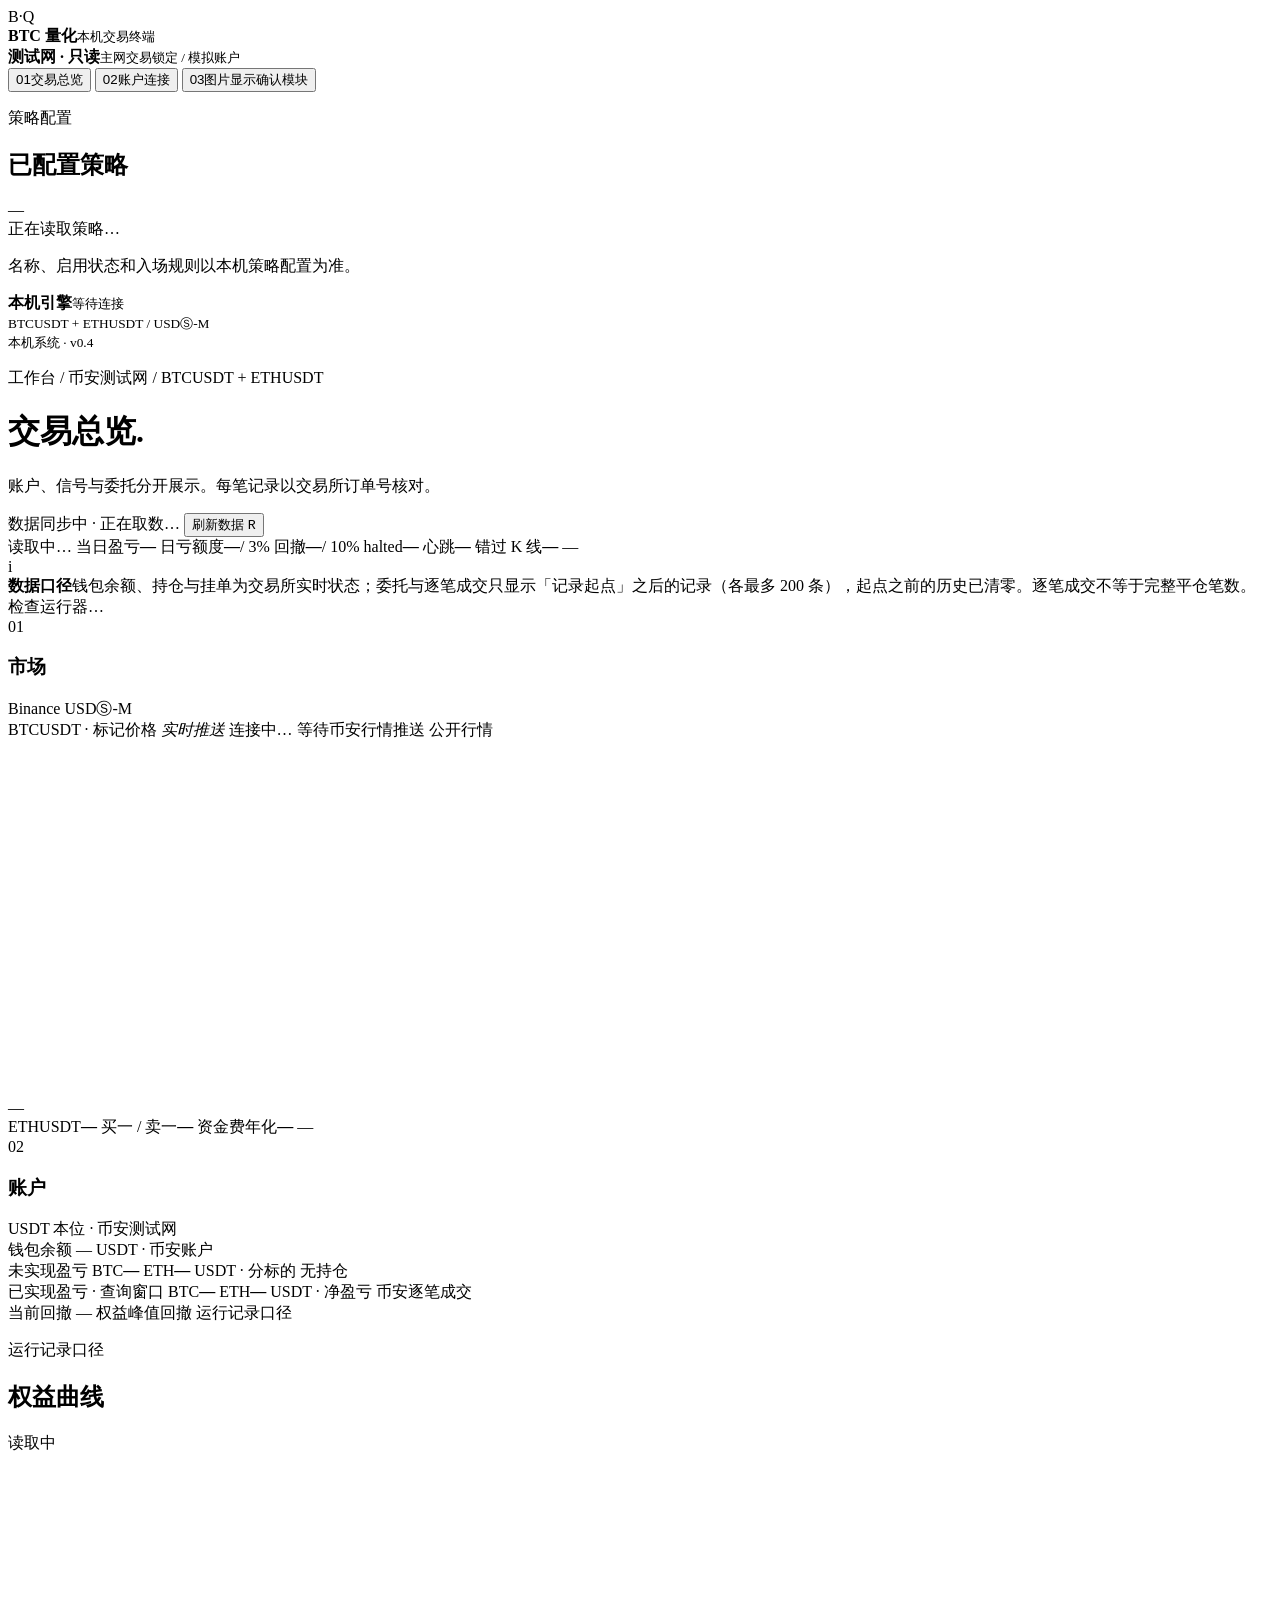
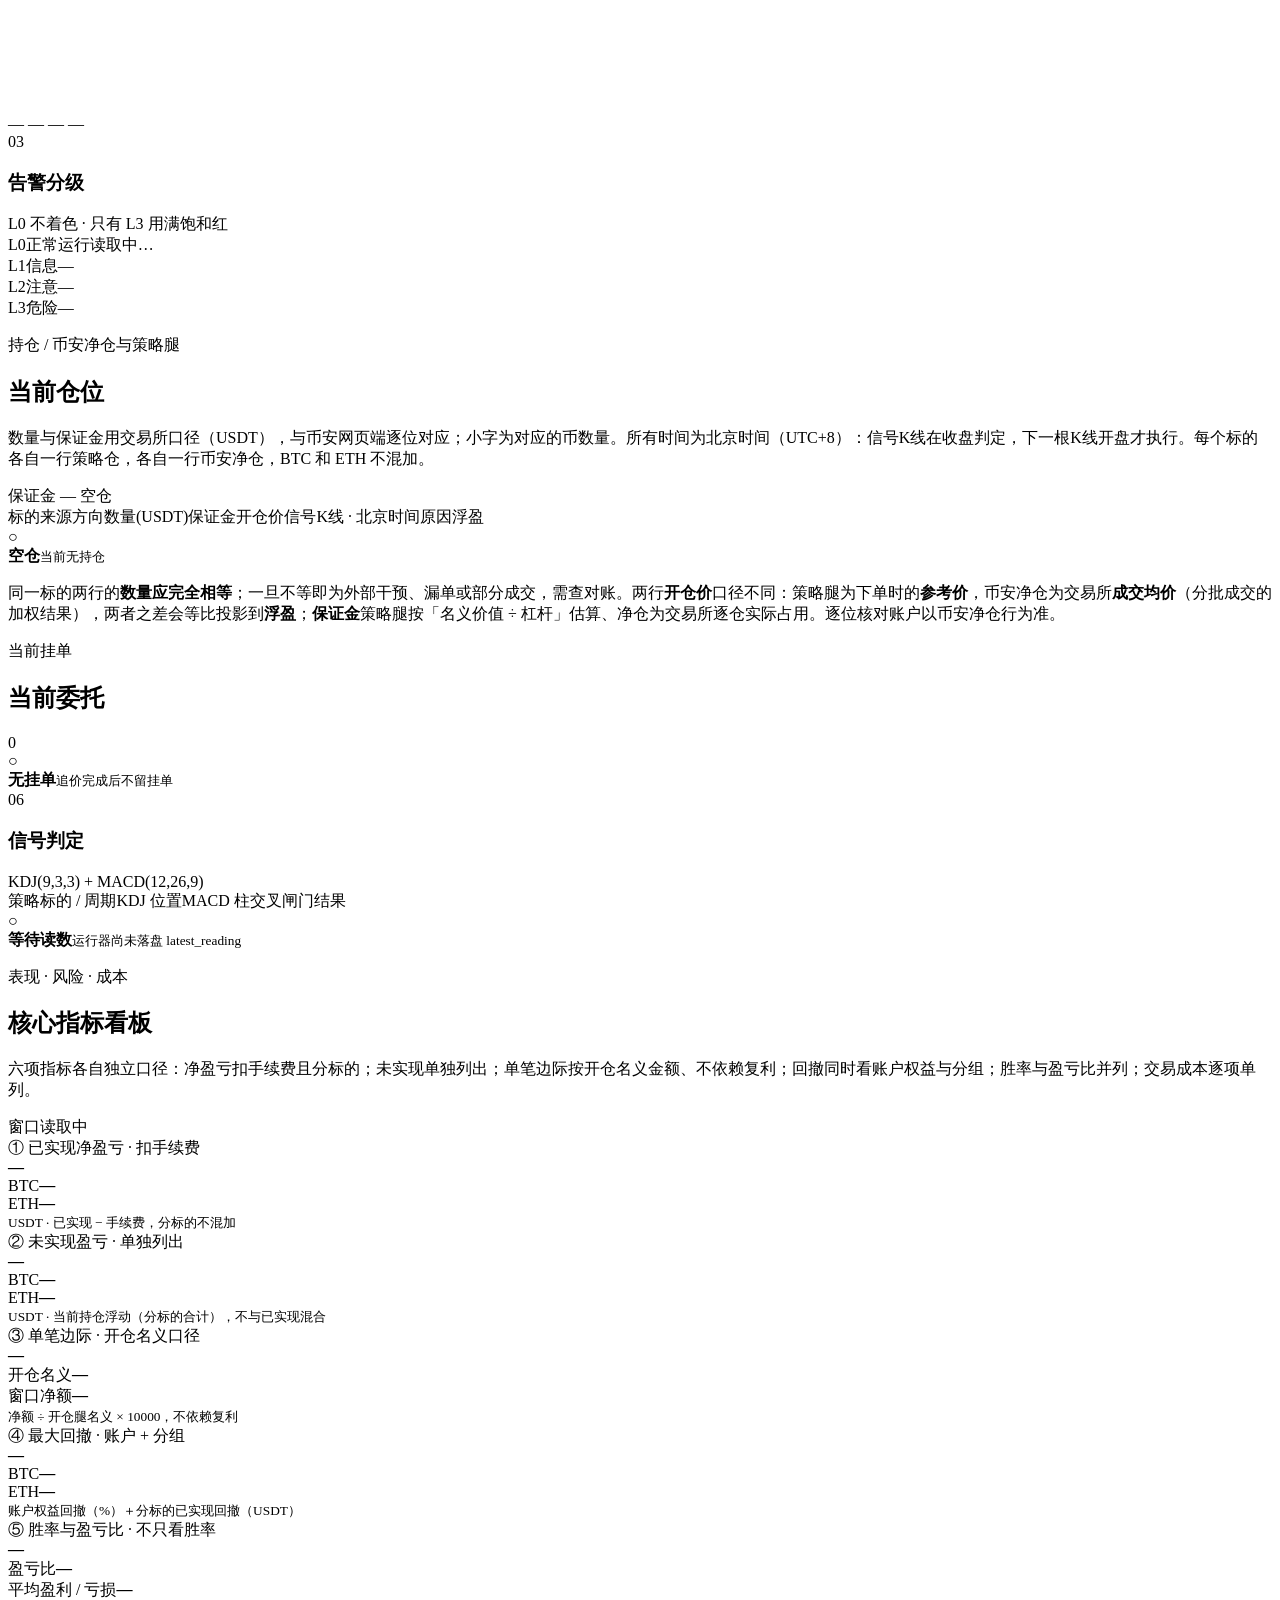
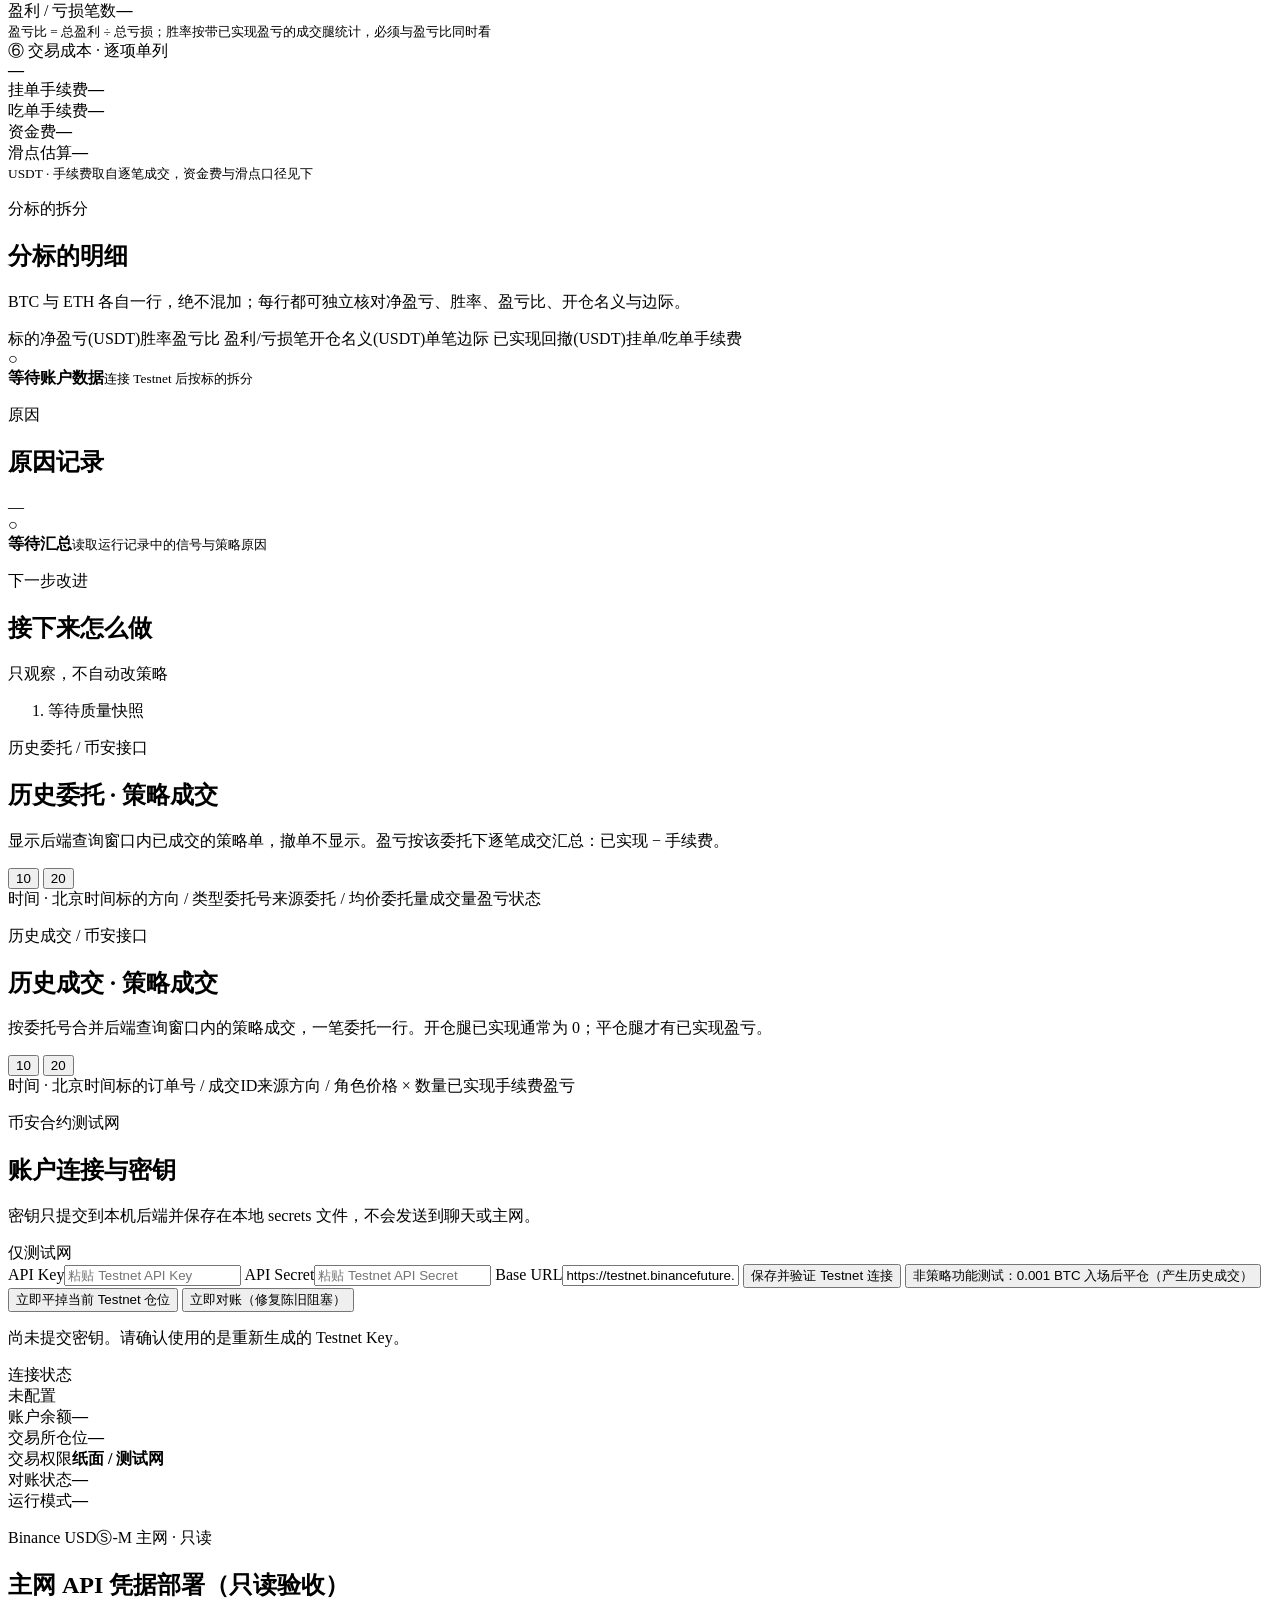
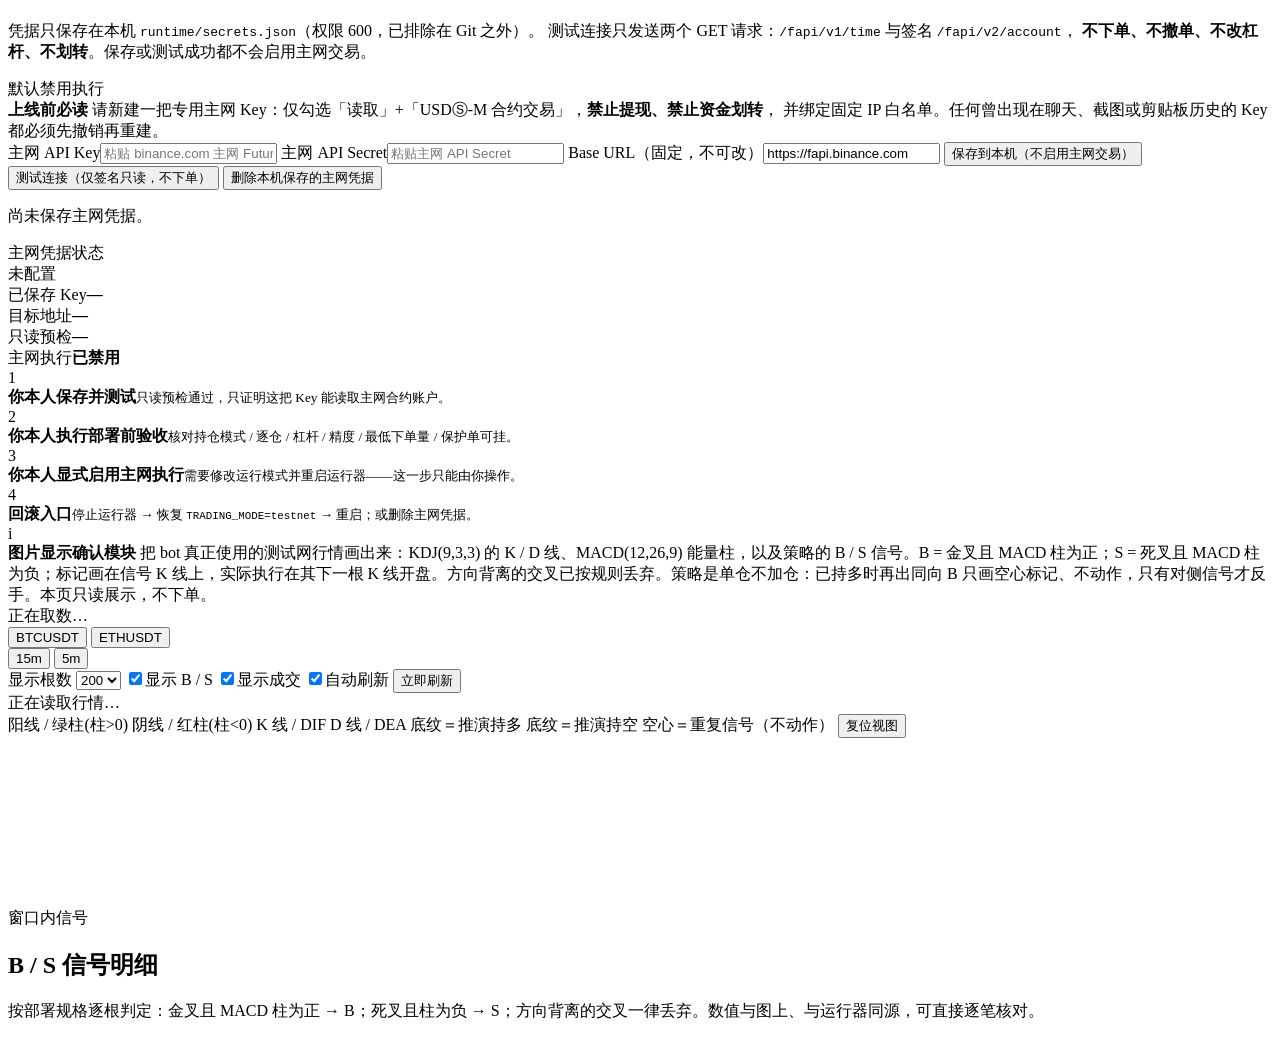
==== commit 0aa78f77: "主网凭据只读验收：前端部署入口 + 密钥隔离 用户要求（2026-10-05）：在前端提供主网 API Key 的填写、保存、测试入口， 由用户本人操作；不代替用户启用真实交易。  新增： * tra" ====
--- a/crypto/frontend/index.html
+++ b/crypto/frontend/index.html
@@ -335,6 +335,58 @@
             <div class="account-line"><span>运行模式</span><b id="accountMode">—</b></div>
           </div>
         </div>
+
+        <!-- ---------------- 主网凭据（只读验收，默认禁用执行） ---------------- -->
+        <div class="panel mainnet-panel">
+          <div class="panel-head">
+            <div>
+              <p class="eyebrow">Binance USDⓈ-M 主网 · 只读</p>
+              <h2>主网 API 凭据部署（只读验收）</h2>
+              <p class="subline">
+                凭据只保存在本机 <code>runtime/secrets.json</code>（权限 600，已排除在 Git 之外）。
+                测试连接只发送两个 GET 请求：<code>/fapi/v1/time</code> 与签名 <code>/fapi/v2/account</code>，
+                <b>不下单、不撤单、不改杠杆、不划转</b>。保存或测试成功都不会启用主网交易。
+              </p>
+            </div>
+            <span class="tag paused">默认禁用执行</span>
+          </div>
+
+          <div class="mainnet-warning">
+            <b>上线前必读</b>
+            <span>
+              请新建一把专用主网 Key：仅勾选「读取」+「USDⓈ-M 合约交易」，<b>禁止提现、禁止资金划转</b>，
+              并绑定固定 IP 白名单。任何曾出现在聊天、截图或剪贴板历史的 Key 都必须先撤销再重建。
+            </span>
+          </div>
+
+          <div class="account-grid">
+            <form class="account-form" id="mainnetForm">
+              <label>主网 API Key<input id="mainnetKeyInput" type="text" autocomplete="off" spellcheck="false" placeholder="粘贴 binance.com 主网 Futures API Key"></label>
+              <label>主网 API Secret<input id="mainnetSecretInput" type="password" autocomplete="new-password" placeholder="粘贴主网 API Secret"></label>
+              <label>Base URL（固定，不可改）<input id="mainnetBaseUrlInput" type="url" value="https://fapi.binance.com" readonly></label>
+              <button class="primary-btn" type="button" id="mainnetSaveBtn">保存到本机（不启用主网交易）</button>
+              <button class="secondary-btn" type="button" id="mainnetVerifyBtn">测试连接（仅签名只读，不下单）</button>
+              <button class="secondary-btn danger" type="button" id="mainnetForgetBtn">删除本机保存的主网凭据</button>
+              <p class="form-note" id="mainnetResult">尚未保存主网凭据。</p>
+            </form>
+
+            <div class="account-state">
+              <div class="card-kicker">主网凭据状态</div>
+              <div class="connection-big blocked" id="mainnetConnection">未配置</div>
+              <div class="account-line"><span>已保存 Key</span><b id="mainnetKeyMasked">—</b></div>
+              <div class="account-line"><span>目标地址</span><b id="mainnetBaseUrl">—</b></div>
+              <div class="account-line"><span>只读预检</span><b id="mainnetVerifyState">—</b></div>
+              <div class="account-line"><span>主网执行</span><b class="blocked">已禁用</b></div>
+            </div>
+          </div>
+
+          <div class="mainnet-steps">
+            <div class="mainnet-step"><span>1</span><div><b>你本人保存并测试</b><small>只读预检通过，只证明这把 Key 能读取主网合约账户。</small></div></div>
+            <div class="mainnet-step"><span>2</span><div><b>你本人执行部署前验收</b><small>核对持仓模式 / 逐仓 / 杠杆 / 精度 / 最低下单量 / 保护单可挂。</small></div></div>
+            <div class="mainnet-step"><span>3</span><div><b>你本人显式启用主网执行</b><small>需要修改运行模式并重启运行器——这一步只能由你操作。</small></div></div>
+            <div class="mainnet-step"><span>4</span><div><b>回滚入口</b><small>停止运行器 → 恢复 <code>TRADING_MODE=testnet</code> → 重启；或删除主网凭据。</small></div></div>
+          </div>
+        </div>
       </section>
       <!-- ================= 第 3 页 · 图片显示确认模块 ================= -->
       <section class="view" id="view-chart">
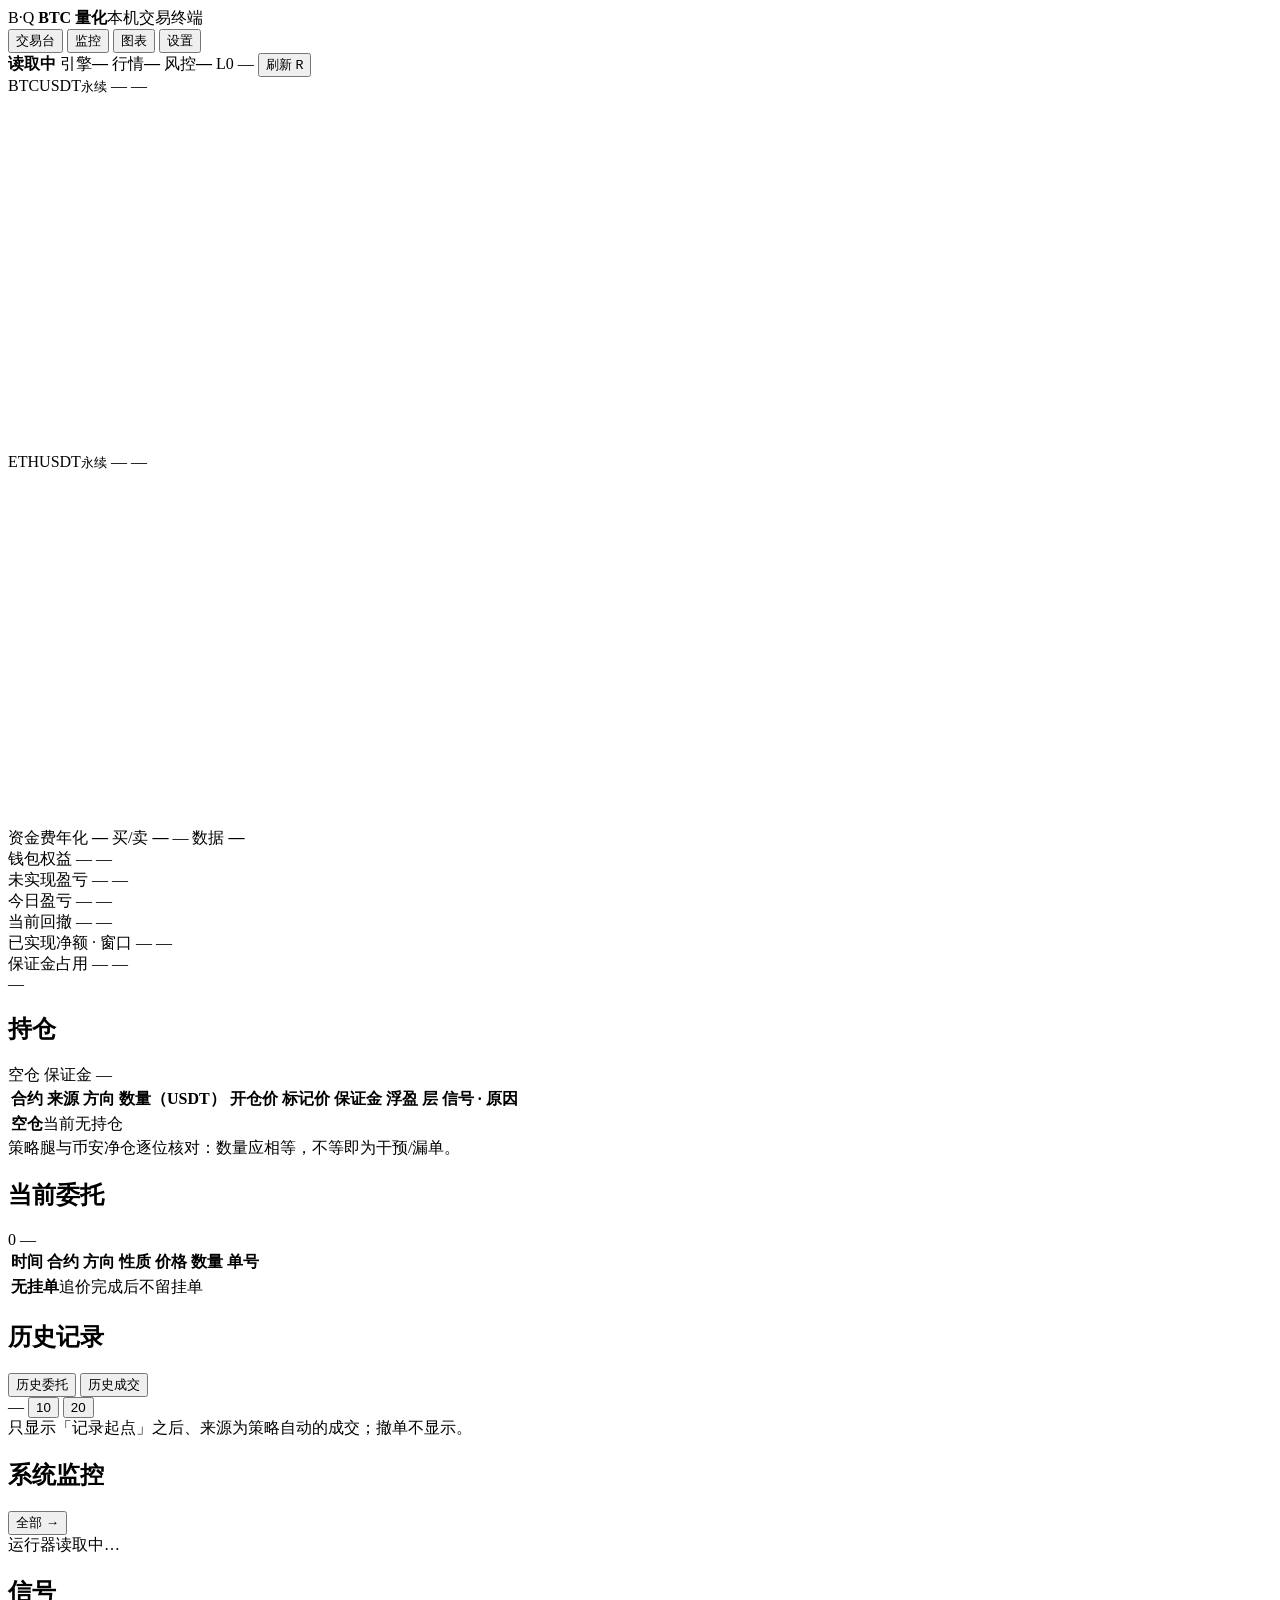
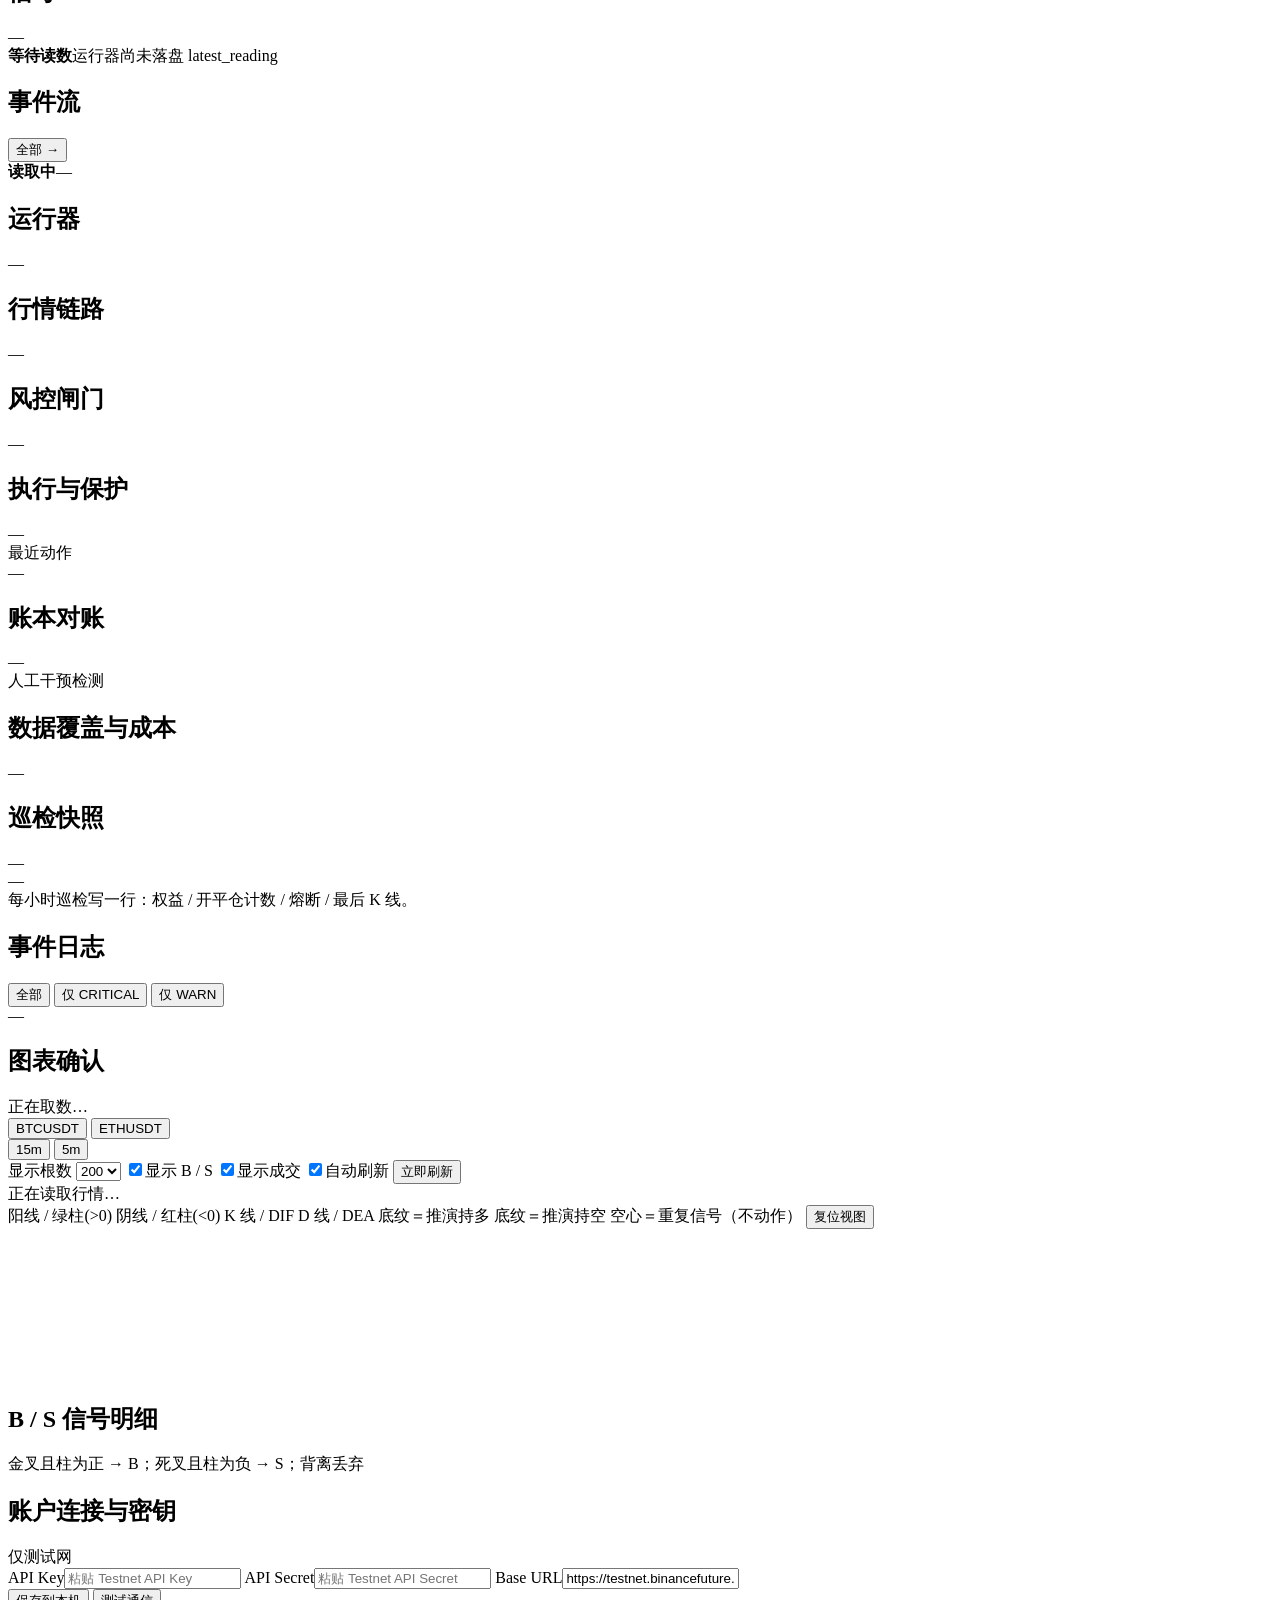
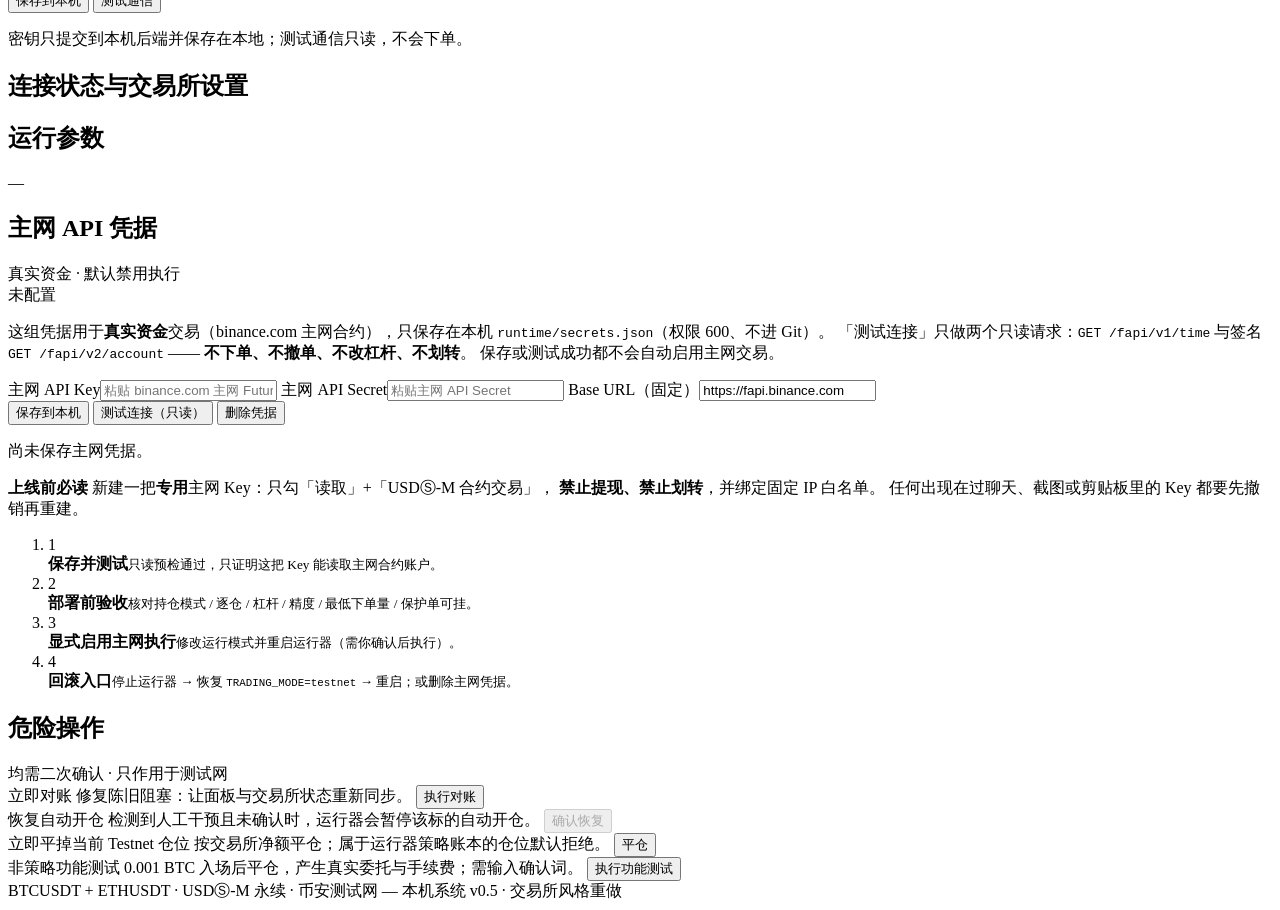
==== commit c93b47dc: "设置页重新设计：主网凭据区全宽清晰化（大字号/高对比/状态横幅）+ 后端补齐 alerts/monitor/交易密钥 save/test 四个接口" ====
--- a/crypto/frontend/index.html
+++ b/crypto/frontend/index.html
@@ -3,403 +3,290 @@
 <head>
   <meta charset="UTF-8" />
   <meta name="viewport" content="width=device-width, initial-scale=1.0" />
-  <title>BTC 量化控制台</title>
-  <link rel="stylesheet" href="/styles.css?v=25" />
+  <title>BTC 量化终端</title>
+  <link rel="stylesheet" href="/styles.css?v=2" />
 </head>
 <body>
-  <div class="app-shell">
-    <aside class="sidebar">
-      <div class="brand"><span class="brand-mark">B<span>·</span>Q</span><div><strong>BTC 量化</strong><small>本机交易终端</small></div></div>
-      <div class="mode-pill"><span class="dot amber"></span><div><b id="modeLabel">测试网 · 只读</b><small>主网交易锁定 / 模拟账户</small></div></div>
-      <nav class="nav">
-        <button class="nav-item active" data-view="trading"><span>01</span>交易总览</button>
-        <button class="nav-item" data-view="account"><span>02</span>账户连接</button>
-        <button class="nav-item" data-view="chart"><span>03</span>图片显示确认模块</button>
+  <div class="app">
+
+    <!-- ==================== 顶栏：全局状态常驻 ==================== -->
+    <header class="topbar">
+      <div class="brand">
+        <span class="brand-mark">B<span>·</span>Q</span>
+        <b>BTC 量化</b><span class="brand-sub">本机交易终端</span>
+      </div>
+      <nav class="nav" id="nav">
+        <button class="nav-tab active" data-view="desk">交易台</button>
+        <button class="nav-tab" data-view="monitor">监控</button>
+        <button class="nav-tab" data-view="chart">图表</button>
+        <button class="nav-tab" data-view="settings">设置</button>
       </nav>
-      <section class="sidebar-strategies" aria-label="已配置策略">
-        <div class="sidebar-section-head">
-          <div><p>策略配置</p><h2>已配置策略</h2></div>
-          <span class="sidebar-count" id="sidebarStrategyCount">—</span>
-        </div>
-        <div class="sidebar-strategy-list" id="sidebarStrategyList">
-          <div class="sidebar-strategy-loading">正在读取策略…</div>
-        </div>
-        <p class="sidebar-strategy-note">名称、启用状态和入场规则以本机策略配置为准。</p>
-      </section>
-      <div class="sidebar-bottom">
-        <div class="server-state"><span class="dot green"></span><div><b>本机引擎</b><small id="engineState">等待连接</small></div></div>
-        <small class="build">BTCUSDT + ETHUSDT / USDⓈ-M<br>本机系统 · v0.4</small>
-      </div>
-    </aside>
+      <div class="topbar-right">
+        <span class="pill" id="modePill"><i class="dot gray"></i><b id="modeLabel">读取中</b></span>
+        <span class="tstat" id="tsEngine"><i class="dot gray"></i><span>引擎</span><b id="tsEngineV">—</b></span>
+        <span class="tstat" id="tsFeed"><i class="dot gray"></i><span>行情</span><b id="tsFeedV">—</b></span>
+        <span class="tstat" id="tsRisk"><i class="dot gray"></i><span>风控</span><b id="tsRiskV">—</b></span>
+        <span class="alert-badge l0" id="alertBadge" title="告警级别（L0 正常 / L3 危险）">L0</span>
+        <span class="clock mono" id="clock">—</span>
+        <button class="btn ghost" id="refreshBtn" title="重新拉取全部数据">刷新 <kbd>R</kbd></button>
+      </div>
+    </header>
+
+    <!-- ==================== 行情条 ==================== -->
+    <div class="ticker">
+      <div class="tick">
+        <span class="sym">BTCUSDT<small>永续</small></span>
+        <span class="px mono" id="tickBTCpx">—</span>
+        <span class="chg mono" id="tickBTCchg">—</span>
+        <svg class="spark" id="sparkBTC" viewBox="0 0 86 24" preserveAspectRatio="none" aria-hidden="true"></svg>
+      </div>
+      <div class="tick">
+        <span class="sym">ETHUSDT<small>永续</small></span>
+        <span class="px mono" id="tickETHpx">—</span>
+        <span class="chg mono" id="tickETHchg">—</span>
+        <svg class="spark" id="sparkETH" viewBox="0 0 86 24" preserveAspectRatio="none" aria-hidden="true"></svg>
+      </div>
+      <div class="tick-meta">
+        <span>资金费年化 <b id="tickFunding">—</b></span>
+        <span>买/卖 <b id="tickSpread">—</b></span>
+        <span id="tickSource">—</span>
+        <span>数据 <b id="tickAge">—</b></span>
+      </div>
+    </div>
+
+    <!-- ==================== 告警横幅（条件显示） ==================== -->
+    <div class="banner l2" id="banner" hidden>
+      <span class="banner-icon" id="bannerIcon">!</span>
+      <div class="banner-body">
+        <b id="bannerTitle">—</b>
+        <span id="bannerDetail">—</span>
+      </div>
+      <div class="banner-actions" id="bannerActions"></div>
+    </div>
 
     <main class="main">
-      <header class="topbar">
-        <div><p class="eyebrow">工作台 / 币安测试网 <span class="header-divider">/</span> BTCUSDT + ETHUSDT</p><h1 id="pageTitle">交易总览<span class="title-period">.</span></h1><p class="page-intro">账户、信号与委托分开展示。每笔记录以交易所订单号核对。</p></div>
-        <div class="top-actions">
-          <span class="sync">
-            <span class="dot green"></span>
-            <span id="syncText">数据同步中</span>
-            <span class="sync-sep">·</span>
-            <span id="liveStamp">正在取数…</span>
-          </span>
-          <button class="ghost-btn" id="refreshBtn">刷新数据 <kbd>R</kbd></button>
-        </div>
-      </header>
-
-      <!-- ================= 第 1 页 · 交易总览 ================= -->
-      <section class="view active" id="view-trading">
-        <div class="risk-strip" id="riskStrip" aria-label="风控状态条">
-          <span class="rs-pill" id="rsMode"><i class="dot amber"></i>读取中…</span>
-          <span class="rs-item"><span class="rs-k">当日盈亏</span><b id="rsDayPnl">—</b></span>
-          <span class="rs-item"><span class="rs-k">日亏额度</span><b id="rsDayLoss">—</b><span class="rs-lim">/ 3%</span></span>
-          <span class="rs-item"><span class="rs-k">回撤</span><b id="rsDrawdown">—</b><span class="rs-lim">/ 10%</span></span>
-          <span class="rs-item"><span class="rs-k">halted</span><b id="rsHalted">—</b></span>
-          <span class="rs-item"><span class="rs-k">心跳</span><b id="rsHeartbeat">—</b></span>
-          <span class="rs-item"><span class="rs-k">错过 K 线</span><b id="rsMissed">—</b></span>
-          <span class="rs-stamp" id="rsStamp">—</span>
-        </div>
-
-        <div class="notice-bar"><span class="notice-icon">i</span><div><strong>数据口径</strong><span>钱包余额、持仓与挂单为交易所实时状态；委托与逐笔成交只显示「记录起点」之后的记录（各最多 200 条），起点之前的历史已清零。逐笔成交不等于完整平仓笔数。</span></div><span id="runnerState" class="notice-status">检查运行器…</span></div>
-
-        <div class="notice-bar is-alert" id="externalBar" hidden>
-          <span class="notice-icon">!</span>
-          <div>
-            <strong id="externalTitle">检测到人工干预</strong>
-            <span id="externalDetail">—</span>
+
+      <!-- ========================================================
+           视图 1 · 交易台
+           ======================================================== -->
+      <section class="view active" id="view-desk">
+        <div class="desk-grid">
+          <div class="col-main">
+
+            <!-- 账户 KPI 条 -->
+            <section class="panel">
+              <div class="kpis">
+                <div class="kpi">
+                  <span class="k">钱包权益</span>
+                  <span class="v mono" id="kpiEquity">—</span>
+                  <span class="d" id="kpiEquitySub">—</span>
+                </div>
+                <div class="kpi">
+                  <span class="k">未实现盈亏</span>
+                  <span class="v mono" id="kpiUpnl">—</span>
+                  <span class="d" id="kpiUpnlSub">—</span>
+                </div>
+                <div class="kpi">
+                  <span class="k">今日盈亏</span>
+                  <span class="v mono" id="kpiDayPnl">—</span>
+                  <span class="d" id="kpiDayPnlSub">—</span>
+                </div>
+                <div class="kpi">
+                  <span class="k">当前回撤</span>
+                  <span class="v mono" id="kpiDd">—</span>
+                  <span class="d" id="kpiDdSub">—</span>
+                </div>
+                <div class="kpi">
+                  <span class="k">已实现净额 · 窗口</span>
+                  <span class="v mono" id="kpiReal">—</span>
+                  <span class="d" id="kpiRealSub">—</span>
+                </div>
+                <div class="kpi">
+                  <span class="k">保证金占用</span>
+                  <span class="v mono" id="kpiMargin">—</span>
+                  <span class="d" id="kpiMarginSub">—</span>
+                </div>
+              </div>
+              <div class="footnote" id="kpiFoot">—</div>
+            </section>
+
+            <!-- 持仓 -->
+            <section class="panel">
+              <header class="ph">
+                <h2>持仓</h2>
+                <span class="tag dim" id="posSideTag">空仓</span>
+                <span class="ph-meta"><span class="mono" id="posMarginTag">保证金 —</span></span>
+              </header>
+              <div class="tbl">
+                <table class="grid">
+                  <thead>
+                    <tr>
+                      <th>合约</th><th>来源</th><th>方向</th>
+                      <th class="num">数量（USDT）</th><th class="num">开仓价</th><th class="num">标记价</th>
+                      <th class="num">保证金</th><th class="num">浮盈</th><th class="c">层</th>
+                      <th>信号 · 原因</th>
+                    </tr>
+                  </thead>
+                  <tbody id="posBox">
+                    <tr><td colspan="10"><div class="empty"><b>空仓</b>当前无持仓</div></td></tr>
+                  </tbody>
+                </table>
+              </div>
+              <div class="footnote" id="posFoot">策略腿与币安净仓逐位核对：数量应相等，不等即为干预/漏单。</div>
+            </section>
+
+            <!-- 当前委托 -->
+            <section class="panel">
+              <header class="ph">
+                <h2>当前委托</h2>
+                <span class="tag dim" id="openOrdersCount">0</span>
+                <span class="ph-meta" id="openOrdersMeta">—</span>
+              </header>
+              <div class="tbl">
+                <table class="grid">
+                  <thead>
+                    <tr>
+                      <th>时间</th><th>合约</th><th>方向</th><th>性质</th>
+                      <th class="num">价格</th><th class="num">数量</th><th>单号</th>
+                    </tr>
+                  </thead>
+                  <tbody id="openOrdersBox">
+                    <tr><td colspan="7"><div class="empty"><b>无挂单</b>追价完成后不留挂单</div></td></tr>
+                  </tbody>
+                </table>
+              </div>
+            </section>
+
+            <!-- 历史记录（委托 / 成交） -->
+            <section class="panel">
+              <header class="ph">
+                <h2 id="histTitle">历史记录</h2>
+                <div class="seg" id="histTabs">
+                  <button class="seg-btn active" data-hist="orders">历史委托</button>
+                  <button class="seg-btn" data-hist="trades">历史成交</button>
+                </div>
+                <span class="ph-meta">
+                  <span class="mono" id="histMeta">—</span>
+                  <span class="seg" id="histLimits">
+                    <button class="seg-btn" data-limit="10">10</button>
+                    <button class="seg-btn" data-limit="20">20</button>
+                  </span>
+                </span>
+              </header>
+              <div class="tbl" id="histBox"></div>
+              <div class="footnote" id="histFoot">只显示「记录起点」之后、来源为策略自动的成交；撤单不显示。</div>
+            </section>
           </div>
-          <button class="mini-btn" id="externalResumeBtn">确认恢复自动开仓</button>
-        </div>
-
-        <div class="sh"><span class="sh-no">01</span><h3>市场</h3><span class="sh-rule"></span><span class="sh-meta" id="mktSource">Binance USDⓈ-M</span></div>
-        <div class="hero-board">
-          <div class="hero-l">
-            <span class="hero-k">BTCUSDT · 标记价格 <em>实时推送</em></span>
-            <span class="hero-v" id="markPrice">连接中…</span>
-            <span class="price-change positive" id="priceChange">等待币安行情推送 <span>公开行情</span></span>
-          </div>
-          <div class="hero-r">
-            <svg class="spark" id="mktSpark" viewBox="0 0 200 56" preserveAspectRatio="none" aria-hidden="true"></svg>
-            <span class="hero-meta" id="mktRange">—</span>
-          </div>
-        </div>
-        <div class="strip">
-          <span class="rs-item"><span class="rs-k">ETHUSDT</span><b id="ethMark">—</b></span>
-          <span class="rs-item"><span class="rs-k">买一 / 卖一</span><b id="mktSpread">—</b></span>
-          <span class="rs-item"><span class="rs-k">资金费年化</span><b id="mktFunding">—</b></span>
-          <span class="rs-stamp" id="mktStamp">—</span>
-        </div>
-
-        <div class="sh"><span class="sh-no">02</span><h3>账户</h3><span class="sh-rule"></span><span class="sh-meta" id="acctMeta">USDT 本位 · 币安测试网</span></div>
-        <div class="kpis k4">
-          <article class="kpi">
-            <span class="k">钱包余额</span>
-            <span class="kpi-v" id="mWallet">—</span>
-            <span class="kpi-d">USDT · 币安账户</span>
-          </article>
-          <article class="kpi">
-            <span class="k">未实现盈亏</span>
-            <span class="sym-pnl-list">
-              <span class="sym-pnl-row"><span class="sym-chip">BTC</span><b class="sym-pnl-value" id="mUnrealBTC">—</b></span>
-              <span class="sym-pnl-row"><span class="sym-chip">ETH</span><b class="sym-pnl-value" id="mUnrealETH">—</b></span>
-            </span>
-            <span class="kpi-d">USDT · 分标的 <span id="posHint">无持仓</span></span>
-          </article>
-          <article class="kpi accent-card">
-            <span class="k">已实现盈亏 · 查询窗口</span>
-            <span class="sym-pnl-list">
-              <span class="sym-pnl-row"><span class="sym-chip">BTC</span><b class="sym-pnl-value" id="mRealBTC">—</b></span>
-              <span class="sym-pnl-row"><span class="sym-chip">ETH</span><b class="sym-pnl-value" id="mRealETH">—</b></span>
-            </span>
-            <span class="kpi-d">USDT · 净盈亏 <span id="realHint">币安逐笔成交</span></span>
-          </article>
-          <article class="kpi">
-            <span class="k">当前回撤</span>
-            <span class="kpi-v" id="acctDrawdown">—</span>
-            <span class="kpi-d">权益峰值回撤 <span id="acctDrawdownBasis">运行记录口径</span></span>
-          </article>
-        </div>
-
-        <div class="panel equity-panel">
-          <div class="panel-head">
-            <div><p class="eyebrow">运行记录口径</p><h2>权益曲线</h2></div>
-            <span class="tag" id="equityMeta">读取中</span>
-          </div>
-          <svg class="equity-svg" id="equitySvg" viewBox="0 0 640 130" preserveAspectRatio="none" aria-hidden="true"></svg>
-          <div class="equity-foot">
-            <span id="equityRange">—</span>
-            <span id="equityPeak">—</span>
-            <span id="equityDd">—</span>
-            <span id="equityStep">—</span>
-          </div>
-        </div>
-
-        <div class="sh"><span class="sh-no">03</span><h3>告警分级</h3><span class="sh-rule"></span><span class="sh-meta">L0 不着色 · 只有 L3 用满饱和红</span></div>
-        <div class="ladder" id="alertLadder">
-          <div class="lv lv-l0" id="lvRow0"><i class="dot"></i><span class="lv-tag">L0</span><span class="lv-text">正常运行</span><span class="lv-body" id="lvBody0">读取中…</span></div>
-          <div class="lv lv-l1" id="lvRow1"><i class="dot"></i><span class="lv-tag">L1</span><span class="lv-text">信息</span><span class="lv-body" id="lvBody1">—</span></div>
-          <div class="lv lv-l2" id="lvRow2"><i class="dot"></i><span class="lv-tag">L2</span><span class="lv-text">注意</span><span class="lv-body" id="lvBody2">—</span></div>
-          <div class="lv lv-l3" id="lvRow3"><i class="dot"></i><span class="lv-tag">L3</span><span class="lv-text">危险</span><span class="lv-body" id="lvBody3">—</span></div>
-        </div>
-
-        <div class="table-panel pos-panel">
-          <div class="panel-head">
-            <div><p class="eyebrow">持仓 / 币安净仓与策略腿</p><h2>当前仓位</h2><p class="subline">数量与保证金用交易所口径（USDT），与币安网页端逐位对应；小字为对应的币数量。所有时间为北京时间（UTC+8）：信号K线在收盘判定，下一根K线开盘才执行。每个标的各自一行策略仓，各自一行币安净仓，BTC 和 ETH 不混加。</p></div>
-            <span class="tag" id="posMarginTag">保证金 —</span>
-            <span class="tag" id="posSideTag">空仓</span>
-          </div>
-          <div class="table-head cols-pos"><span>标的</span><span>来源</span><span>方向</span><span>数量(USDT)</span><span>保证金</span><span>开仓价</span><span>信号K线 · 北京时间</span><span>原因</span><span>浮盈</span></div>
-          <div class="table-body" id="posBox">
-            <div class="empty-state"><span>○</span><div><b>空仓</b><small>当前无持仓</small></div></div>
-          </div>
-          <p class="pos-footnote">同一标的两行的<b>数量应完全相等</b>；一旦不等即为外部干预、漏单或部分成交，需查对账。两行<b>开仓价</b>口径不同：策略腿为下单时的<b>参考价</b>，币安净仓为交易所<b>成交均价</b>（分批成交的加权结果），两者之差会等比投影到<b>浮盈</b>；<b>保证金</b>策略腿按「名义价值 ÷ 杠杆」估算、净仓为交易所逐仓实际占用。逐位核对账户以币安净仓行为准。</p>
-        </div>
-
-        <div class="lower-grid">
-          <article class="panel">
-            <div class="panel-head"><div><p class="eyebrow">当前挂单</p><h2>当前委托</h2></div><span class="tag" id="openOrdersCount">0</span></div>
-            <div class="kv-list" id="openOrdersBox">
-              <div class="empty-state"><span>○</span><div><b>无挂单</b><small>追价完成后不留挂单</small></div></div>
-            </div>
-          </article>
-        </div>
-
-        <div class="sh"><span class="sh-no">06</span><h3>信号判定</h3><span class="sh-rule"></span><span class="sh-meta" id="sigRule">KDJ(9,3,3) + MACD(12,26,9)</span></div>
-        <div class="table-panel sig-panel">
-          <div class="table-head sig-head">
-            <span>策略</span><span>标的 / 周期</span><span>KDJ 位置</span><span>MACD 柱</span><span>交叉</span><span>闸门</span><span>结果</span>
-          </div>
-          <div class="table-body" id="signalBox">
-            <div class="empty-state"><span>○</span><div><b>等待读数</b><small>运行器尚未落盘 latest_reading</small></div></div>
-          </div>
-        </div>
-
-        <section class="quality-section" aria-label="核心指标看板">
-          <div class="section-head quality-head">
-            <div>
-              <p class="eyebrow">表现 · 风险 · 成本</p>
-              <h2>核心指标看板</h2>
-              <p class="subline">六项指标各自独立口径：净盈亏扣手续费且分标的；未实现单独列出；单笔边际按开仓名义金额、不依赖复利；回撤同时看账户权益与分组；胜率与盈亏比并列；交易成本逐项单列。</p>
-            </div>
-            <span class="tag" id="qualityWindow">窗口读取中</span>
-          </div>
-
-          <div class="metrics-grid">
-            <article class="metric-block">
-              <div class="card-kicker">① 已实现净盈亏 <span>· 扣手续费</span></div>
-              <b class="quality-value" id="qRealized">—</b>
-              <div class="metric-rows">
-                <div class="metric-row"><span class="sym-chip">BTC</span><b id="qRealBTC">—</b></div>
-                <div class="metric-row"><span class="sym-chip">ETH</span><b id="qRealETH">—</b></div>
-              </div>
-              <small>USDT · 已实现 − 手续费，分标的不混加</small>
-            </article>
-
-            <article class="metric-block">
-              <div class="card-kicker">② 未实现盈亏 <span>· 单独列出</span></div>
-              <b class="quality-value" id="qUnrealized">—</b>
-              <div class="metric-rows">
-                <div class="metric-row"><span class="sym-chip">BTC</span><b id="qUnrealBTC">—</b></div>
-                <div class="metric-row"><span class="sym-chip">ETH</span><b id="qUnrealETH">—</b></div>
-              </div>
-              <small>USDT · 当前持仓浮动（分标的合计），不与已实现混合</small>
-            </article>
-
-            <article class="metric-block">
-              <div class="card-kicker">③ 单笔边际 <span>· 开仓名义口径</span></div>
-              <b class="quality-value" id="qEdge">—</b>
-              <div class="metric-rows">
-                <div class="metric-row"><span>开仓名义</span><b id="qOpenNotional">—</b></div>
-                <div class="metric-row"><span>窗口净额</span><b id="qNetForEdge">—</b></div>
-              </div>
-              <small id="qEdgeBasis">净额 ÷ 开仓腿名义 × 10000，不依赖复利</small>
-            </article>
-
-            <article class="metric-block">
-              <div class="card-kicker">④ 最大回撤 <span>· 账户 + 分组</span></div>
-              <b class="quality-value" id="qDrawdown">—</b>
-              <div class="metric-rows">
-                <div class="metric-row"><span class="sym-chip">BTC</span><b id="qDdBTC">—</b></div>
-                <div class="metric-row"><span class="sym-chip">ETH</span><b id="qDdETH">—</b></div>
-              </div>
-              <small id="qDrawdownBasis">账户权益回撤（%）＋分标的已实现回撤（USDT）</small>
-            </article>
-
-            <article class="metric-block">
-              <div class="card-kicker">⑤ 胜率与盈亏比 <span>· 不只看胜率</span></div>
-              <b class="quality-value" id="qWinRate">—</b>
-              <div class="metric-rows">
-                <div class="metric-row"><span>盈亏比</span><b id="qProfitFactor">—</b></div>
-                <div class="metric-row"><span>平均盈利 / 亏损</span><b id="qAvgWinLoss">—</b></div>
-                <div class="metric-row"><span>盈利 / 亏损笔数</span><b id="qWinLossCount">—</b></div>
-              </div>
-              <small>盈亏比 = 总盈利 ÷ 总亏损；胜率按带已实现盈亏的成交腿统计，必须与盈亏比同时看</small>
-            </article>
-
-            <article class="metric-block">
-              <div class="card-kicker">⑥ 交易成本 <span>· 逐项单列</span></div>
-              <b class="quality-value" id="qCostTotal">—</b>
-              <div class="metric-rows">
-                <div class="metric-row"><span>挂单手续费</span><b id="qFeeMaker">—</b></div>
-                <div class="metric-row"><span>吃单手续费</span><b id="qFeeTaker">—</b></div>
-                <div class="metric-row"><span>资金费</span><b id="qFeeFunding">—</b></div>
-                <div class="metric-row"><span>滑点估算</span><b id="qSlippage">—</b></div>
-              </div>
-              <small id="qCostBasis">USDT · 手续费取自逐笔成交，资金费与滑点口径见下</small>
-            </article>
-          </div>
-
-          <div class="table-panel sym-detail-panel">
-            <div class="panel-head">
-              <div>
-                <p class="eyebrow">分标的拆分</p>
-                <h2>分标的明细</h2>
-                <p class="subline">BTC 与 ETH 各自一行，绝不混加；每行都可独立核对净盈亏、胜率、盈亏比、开仓名义与边际。</p>
-              </div>
-            </div>
-            <div class="table-head cols-sym">
-              <span>标的</span><span>净盈亏(USDT)</span><span>胜率</span><span>盈亏比</span>
-              <span>盈利/亏损笔</span><span>开仓名义(USDT)</span><span>单笔边际</span>
-              <span>已实现回撤(USDT)</span><span>挂单/吃单手续费</span>
-            </div>
-            <div class="table-body" id="symDetailBox">
-              <div class="empty-state"><span>○</span><div><b>等待账户数据</b><small>连接 Testnet 后按标的拆分</small></div></div>
-            </div>
-          </div>
-          <div class="quality-detail-grid">
-            <article class="panel quality-detail-panel">
-              <div class="panel-head"><div><p class="eyebrow">原因</p><h2>原因记录</h2></div><span class="tag" id="qStrategyMode">—</span></div>
-              <div class="quality-list" id="qualityReasons"><div class="empty-state"><span>○</span><div><b>等待汇总</b><small>读取运行记录中的信号与策略原因</small></div></div></div>
-            </article>
-            <article class="panel quality-detail-panel">
-              <div class="panel-head"><div><p class="eyebrow">下一步改进</p><h2>接下来怎么做</h2></div><span class="tag safe">只观察，不自动改策略</span></div>
-              <ol class="quality-actions" id="qualityActions"><li>等待质量快照</li></ol>
-            </article>
-          </div>
-        </section>
-
-        <div class="table-panel">
-          <div class="panel-head">
-            <div><p class="eyebrow">历史委托 / 币安接口</p><h2>历史委托 · 策略成交</h2><p class="subline">显示后端查询窗口内已成交的策略单，撤单不显示。盈亏按该委托下逐笔成交汇总：已实现 − 手续费。</p></div>
-            <div class="hist-tools" aria-label="历史委托显示条数">
-              <button type="button" class="hist-limit-btn is-on" data-limit="10">10</button>
-              <button type="button" class="hist-limit-btn" data-limit="20">20</button>
-            </div>
-          </div>
-          <div class="table-head cols-o10"><span>时间 · 北京时间</span><span>标的</span><span>方向 / 类型</span><span>委托号</span><span>来源</span><span>委托 / 均价</span><span>委托量</span><span>成交量</span><span>盈亏</span><span>状态</span></div>
-          <div class="table-body" id="histOrdersBox"></div>
-        </div>
-
-        <div class="table-panel">
-          <div class="panel-head">
-            <div><p class="eyebrow">历史成交 / 币安接口</p><h2>历史成交 · 策略成交</h2><p class="subline">按委托号合并后端查询窗口内的策略成交，一笔委托一行。开仓腿已实现通常为 0；平仓腿才有已实现盈亏。</p></div>
-            <div class="hist-tools" aria-label="历史成交显示条数">
-              <button type="button" class="hist-limit-btn is-on" data-limit="10">10</button>
-              <button type="button" class="hist-limit-btn" data-limit="20">20</button>
-            </div>
-          </div>
-          <div class="table-head cols-t9"><span>时间 · 北京时间</span><span>标的</span><span>订单号 / 成交ID</span><span>来源</span><span>方向 / 角色</span><span>价格 × 数量</span><span>已实现</span><span>手续费</span><span>盈亏</span></div>
-          <div class="table-body" id="histTradesBox"></div>
-        </div>
-
-      </section>
-
-      <!-- ================= 第 2 页 · 账户连接 ================= -->
-      <section class="view" id="view-account">
-        <div class="section-head">
-          <div>
-            <p class="eyebrow">币安合约测试网</p>
-            <h2>账户连接与密钥</h2>
-            <p class="subline">密钥只提交到本机后端并保存在本地 secrets 文件，不会发送到聊天或主网。</p>
-          </div>
-          <span class="tag paused">仅测试网</span>
-        </div>
-
-        <div class="account-grid">
-          <form class="account-form" id="accountForm">
-            <label>API Key<input id="apiKeyInput" type="text" autocomplete="off" spellcheck="false" placeholder="粘贴 Testnet API Key" required></label>
-            <label>API Secret<input id="apiSecretInput" type="password" autocomplete="new-password" placeholder="粘贴 Testnet API Secret" required></label>
-            <label>Base URL<input id="baseUrlInput" type="url" value="https://testnet.binancefuture.com" required></label>
-            <button class="primary-btn" type="submit">保存并验证 Testnet 连接</button>
-            <button class="secondary-btn" type="button" id="testnetSmokeBtn">非策略功能测试：0.001 BTC 入场后平仓（产生历史成交）</button>
-            <button class="secondary-btn" type="button" id="testnetFlattenBtn">立即平掉当前 Testnet 仓位</button>
-            <button class="secondary-btn" type="button" id="reconcileBtn">立即对账（修复陈旧阻塞）</button>
-            <p class="form-note" id="accountResult">尚未提交密钥。请确认使用的是重新生成的 Testnet Key。</p>
-          </form>
-          <div class="account-state">
-            <div class="card-kicker">连接状态</div>
-            <div class="connection-big" id="accountConnection">未配置</div>
-            <div class="account-line"><span>账户余额</span><b id="accountBalance">—</b></div>
-            <div class="account-line"><span>交易所仓位</span><b id="accountPosition">—</b></div>
-            <div class="account-line"><span>交易权限</span><b class="blocked">纸面 / 测试网</b></div>
-            <div class="account-line"><span>对账状态</span><b id="reconcileState">—</b></div>
-            <div class="account-line"><span>运行模式</span><b id="accountMode">—</b></div>
-          </div>
-        </div>
-
-        <!-- ---------------- 主网凭据（只读验收，默认禁用执行） ---------------- -->
-        <div class="panel mainnet-panel">
-          <div class="panel-head">
-            <div>
-              <p class="eyebrow">Binance USDⓈ-M 主网 · 只读</p>
-              <h2>主网 API 凭据部署（只读验收）</h2>
-              <p class="subline">
-                凭据只保存在本机 <code>runtime/secrets.json</code>（权限 600，已排除在 Git 之外）。
-                测试连接只发送两个 GET 请求：<code>/fapi/v1/time</code> 与签名 <code>/fapi/v2/account</code>，
-                <b>不下单、不撤单、不改杠杆、不划转</b>。保存或测试成功都不会启用主网交易。
-              </p>
-            </div>
-            <span class="tag paused">默认禁用执行</span>
-          </div>
-
-          <div class="mainnet-warning">
-            <b>上线前必读</b>
-            <span>
-              请新建一把专用主网 Key：仅勾选「读取」+「USDⓈ-M 合约交易」，<b>禁止提现、禁止资金划转</b>，
-              并绑定固定 IP 白名单。任何曾出现在聊天、截图或剪贴板历史的 Key 都必须先撤销再重建。
-            </span>
-          </div>
-
-          <div class="account-grid">
-            <form class="account-form" id="mainnetForm">
-              <label>主网 API Key<input id="mainnetKeyInput" type="text" autocomplete="off" spellcheck="false" placeholder="粘贴 binance.com 主网 Futures API Key"></label>
-              <label>主网 API Secret<input id="mainnetSecretInput" type="password" autocomplete="new-password" placeholder="粘贴主网 API Secret"></label>
-              <label>Base URL（固定，不可改）<input id="mainnetBaseUrlInput" type="url" value="https://fapi.binance.com" readonly></label>
-              <button class="primary-btn" type="button" id="mainnetSaveBtn">保存到本机（不启用主网交易）</button>
-              <button class="secondary-btn" type="button" id="mainnetVerifyBtn">测试连接（仅签名只读，不下单）</button>
-              <button class="secondary-btn danger" type="button" id="mainnetForgetBtn">删除本机保存的主网凭据</button>
-              <p class="form-note" id="mainnetResult">尚未保存主网凭据。</p>
-            </form>
-
-            <div class="account-state">
-              <div class="card-kicker">主网凭据状态</div>
-              <div class="connection-big blocked" id="mainnetConnection">未配置</div>
-              <div class="account-line"><span>已保存 Key</span><b id="mainnetKeyMasked">—</b></div>
-              <div class="account-line"><span>目标地址</span><b id="mainnetBaseUrl">—</b></div>
-              <div class="account-line"><span>只读预检</span><b id="mainnetVerifyState">—</b></div>
-              <div class="account-line"><span>主网执行</span><b class="blocked">已禁用</b></div>
-            </div>
-          </div>
-
-          <div class="mainnet-steps">
-            <div class="mainnet-step"><span>1</span><div><b>你本人保存并测试</b><small>只读预检通过，只证明这把 Key 能读取主网合约账户。</small></div></div>
-            <div class="mainnet-step"><span>2</span><div><b>你本人执行部署前验收</b><small>核对持仓模式 / 逐仓 / 杠杆 / 精度 / 最低下单量 / 保护单可挂。</small></div></div>
-            <div class="mainnet-step"><span>3</span><div><b>你本人显式启用主网执行</b><small>需要修改运行模式并重启运行器——这一步只能由你操作。</small></div></div>
-            <div class="mainnet-step"><span>4</span><div><b>回滚入口</b><small>停止运行器 → 恢复 <code>TRADING_MODE=testnet</code> → 重启；或删除主网凭据。</small></div></div>
-          </div>
+
+          <!-- 右栏 -->
+          <aside class="col-rail">
+
+            <!-- 系统监控速览 -->
+            <section class="panel">
+              <header class="ph">
+                <h2>系统监控</h2>
+                <button class="link" data-nav="monitor">全部 →</button>
+              </header>
+              <div class="health-list" id="healthList">
+                <div class="hl"><span class="dot gray"></span><span class="hl-k">运行器</span><span class="hl-v">读取中…</span></div>
+              </div>
+            </section>
+
+            <!-- 信号 -->
+            <section class="panel">
+              <header class="ph">
+                <h2>信号</h2>
+                <span class="ph-meta mono" id="sigMeta">—</span>
+              </header>
+              <div class="sig-cards" id="sigCards">
+                <div class="empty"><b>等待读数</b>运行器尚未落盘 latest_reading</div>
+              </div>
+            </section>
+
+            <!-- 事件流 -->
+            <section class="panel">
+              <header class="ph">
+                <h2>事件流</h2>
+                <button class="link" data-nav="monitor">全部 →</button>
+              </header>
+              <div class="feed" id="feedBox">
+                <div class="empty"><b>读取中</b>—</div>
+              </div>
+            </section>
+          </aside>
         </div>
       </section>
-      <!-- ================= 第 3 页 · 图片显示确认模块 ================= -->
+
+      <!-- ========================================================
+           视图 2 · 监控（100% 覆盖）
+           ======================================================== -->
+      <section class="view" id="view-monitor">
+        <div class="mon-grid">
+
+          <section class="panel span4">
+            <header class="ph"><h2>运行器</h2><span class="ph-meta" id="mrMeta">—</span></header>
+            <div class="kv" id="mrKv"></div>
+          </section>
+
+          <section class="panel span4">
+            <header class="ph"><h2>行情链路</h2><span class="ph-meta" id="mfMeta">—</span></header>
+            <div class="kv" id="mfKv"></div>
+          </section>
+
+          <section class="panel span4">
+            <header class="ph"><h2>风控闸门</h2><span class="ph-meta" id="mrkMeta">—</span></header>
+            <div class="kv" id="mrkKv"></div>
+          </section>
+
+          <section class="panel span6">
+            <header class="ph"><h2>执行与保护</h2><span class="ph-meta" id="mprMeta">—</span></header>
+            <div class="kv" id="mprKv"></div>
+            <div class="footnote" id="mprActionsFoot">最近动作</div>
+            <div class="mono-block" id="mprActions">—</div>
+          </section>
+
+          <section class="panel span6">
+            <header class="ph"><h2>账本对账</h2><span class="ph-meta" id="mrcMeta">—</span></header>
+            <div class="kv" id="mrcKv"></div>
+            <div class="footnote">人工干预检测</div>
+            <div class="kv" id="mrcExt"></div>
+          </section>
+
+          <section class="panel span6">
+            <header class="ph"><h2>数据覆盖与成本</h2><span class="ph-meta" id="mcvMeta">—</span></header>
+            <div class="kv" id="mcvKv"></div>
+          </section>
+
+          <section class="panel span6">
+            <header class="ph"><h2>巡检快照</h2><span class="ph-meta" id="msnapMeta">—</span></header>
+            <div class="mono-block" id="msnapBox">—</div>
+            <div class="footnote" id="msnapFoot">每小时巡检写一行：权益 / 开平仓计数 / 熔断 / 最后 K 线。</div>
+          </section>
+
+          <section class="panel span12">
+            <header class="ph">
+              <h2>事件日志</h2>
+              <div class="feed-toolbar" id="evtFilters">
+                <button class="seg-btn btn sm" data-evt="all">全部</button>
+                <button class="seg-btn btn sm" data-evt="CRITICAL">仅 CRITICAL</button>
+                <button class="seg-btn btn sm" data-evt="WARN">仅 WARN</button>
+              </div>
+              <span class="ph-meta mono" id="evtMeta">—</span>
+            </header>
+            <div class="feed" id="evtBox" style="max-height: 380px;"></div>
+          </section>
+        </div>
+      </section>
+
+      <!-- ========================================================
+           视图 3 · 图表（K线 / KDJ / MACD / B·S 信号）
+           ======================================================== -->
       <section class="view" id="view-chart">
-        <div class="notice-bar">
-          <span class="notice-icon">i</span>
-          <div>
-            <strong>图片显示确认模块</strong>
-            <span>把 bot 真正使用的测试网行情画出来：KDJ(9,3,3) 的 K / D 线、MACD(12,26,9) 能量柱，以及策略的 B / S 信号。B = 金叉且 MACD 柱为正；S = 死叉且 MACD 柱为负；标记画在信号 K 线上，实际执行在其下一根 K 线开盘。方向背离的交叉已按规则丢弃。策略是单仓不加仓：已持多时再出同向 B 只画空心标记、不动作，只有对侧信号才反手。本页只读展示，不下单。</span>
-          </div>
-          <span id="chartStatus" class="chart-status">正在取数…</span>
-        </div>
-
-        <div class="panel chart-panel">
+        <section class="panel">
+          <header class="ph">
+            <h2>图表确认</h2>
+            <span class="ph-meta" id="chartStatus">正在取数…</span>
+          </header>
           <div class="chart-controls">
             <div class="seg" role="group" aria-label="标的">
               <button type="button" class="seg-btn" data-chart-symbol="BTCUSDT">BTCUSDT</button>
@@ -420,40 +307,147 @@
             <label class="chart-check"><input type="checkbox" id="chartShowSignals" checked><span>显示 B / S</span></label>
             <label class="chart-check"><input type="checkbox" id="chartShowTrades" checked><span>显示成交</span></label>
             <label class="chart-check"><input type="checkbox" id="chartAuto" checked><span>自动刷新</span></label>
-            <button class="ghost-btn" id="chartRefreshBtn">立即刷新</button>
+            <button class="btn ghost sm" id="chartRefreshBtn">立即刷新</button>
           </div>
           <div class="chart-meta" id="chartMeta">正在读取行情…</div>
           <div class="chart-legend">
-            <span class="lg"><i class="sw-up"></i>阳线 / 绿柱(柱&gt;0)</span>
-            <span class="lg"><i class="sw-down"></i>阴线 / 红柱(柱&lt;0)</span>
+            <span class="lg"><i class="sw-up"></i>阳线 / 绿柱(&gt;0)</span>
+            <span class="lg"><i class="sw-down"></i>阴线 / 红柱(&lt;0)</span>
             <span class="lg"><i class="sw-k"></i>K 线 / DIF</span>
             <span class="lg"><i class="sw-d"></i>D 线 / DEA</span>
             <span class="lg"><i class="sw-long"></i>底纹＝推演持多</span>
             <span class="lg"><i class="sw-short"></i>底纹＝推演持空</span>
             <span class="lg"><i class="sw-repeat"></i>空心＝重复信号（不动作）</span>
-            <span class="chart-zoom" id="chartZoomInfo"></span>
-            <button type="button" class="ghost-btn chart-zoom-reset" id="chartZoomReset">复位视图</button>
+            <span class="chart-zoom mono" id="chartZoomInfo"></span>
+            <button type="button" class="btn ghost sm" id="chartZoomReset">复位视图</button>
           </div>
-          <div class="chart-wrap">
-            <canvas id="chartCanvas"></canvas>
-          </div>
-        </div>
-
-        <div class="table-panel">
-          <div class="panel-head">
-            <div>
-              <p class="eyebrow">窗口内信号</p>
-              <h2>B / S 信号明细</h2>
-              <p class="subline">按部署规格逐根判定：金叉且 MACD 柱为正 → B；死叉且柱为负 → S；方向背离的交叉一律丢弃。数值与图上、与运行器同源，可直接逐笔核对。</p>
-            </div>
-          </div>
-          <div class="table-body chart-signal-body" id="chartSignalBox"></div>
+          <div class="chart-wrap"><canvas id="chartCanvas"></canvas></div>
+        </section>
+
+        <section class="panel" style="margin-top: 12px;">
+          <header class="ph">
+            <h2>B / S 信号明细</h2>
+            <span class="ph-meta">金叉且柱为正 → B；死叉且柱为负 → S；背离丢弃</span>
+          </header>
+          <div class="table-body" id="chartSignalBox"></div>
+        </section>
+      </section>
+
+      <!-- ========================================================
+           视图 4 · 设置（账户连接 / 参数 / 危险操作）
+           ======================================================== -->
+      <section class="view" id="view-settings">
+        <div class="set-grid">
+
+          <section class="panel span6">
+            <header class="ph"><h2>账户连接与密钥</h2><span class="tag dim">仅测试网</span></header>
+            <form class="form" id="accountForm">
+              <label>API Key<input id="apiKeyInput" type="text" autocomplete="off" spellcheck="false" placeholder="粘贴 Testnet API Key" required></label>
+              <label>API Secret<input id="apiSecretInput" type="password" autocomplete="new-password" placeholder="粘贴 Testnet API Secret" required></label>
+              <label>Base URL<input id="baseUrlInput" type="url" value="https://testnet.binancefuture.com" required></label>
+              <div class="row">
+                <button class="btn primary" type="submit">保存到本机</button>
+                <button class="btn" type="button" id="testnetTestBtn">测试通信</button>
+              </div>
+              <p class="form-note" id="accountResult">密钥只提交到本机后端并保存在本地；测试通信只读，不会下单。</p>
+            </form>
+          </section>
+
+          <section class="panel span6">
+            <header class="ph"><h2>连接状态与交易所设置</h2></header>
+            <div class="kv" id="setConnKv"></div>
+          </section>
+
+          <section class="panel span12">
+            <header class="ph"><h2>运行参数</h2><span class="ph-meta" id="setParamsMeta">—</span></header>
+            <div class="kv" id="setParamsKv"></div>
+          </section>
+
+          <!-- ---------------- 主网凭据（真实资金 · 默认禁用执行） ---------------- -->
+          <section class="panel mainnet-zone span12">
+            <header class="ph">
+              <h2>主网 API 凭据</h2>
+              <span class="tag warn">真实资金 · 默认禁用执行</span>
+            </header>
+            <div class="mn-hero">
+              <div class="mn-big blocked" id="mainnetConnection">未配置</div>
+              <p class="mn-lead">
+                这组凭据用于<b>真实资金</b>交易（binance.com 主网合约），只保存在本机
+                <code>runtime/secrets.json</code>（权限 600、不进 Git）。
+                「测试连接」只做两个只读请求：<code>GET /fapi/v1/time</code> 与签名
+                <code>GET /fapi/v2/account</code> —— <b>不下单、不撤单、不改杠杆、不划转</b>。
+                保存或测试成功都不会自动启用主网交易。
+              </p>
+            </div>
+            <div class="mn-grid">
+              <form class="form" id="mainnetForm">
+                <label>主网 API Key<input id="mainnetKeyInput" type="text" autocomplete="off" spellcheck="false" placeholder="粘贴 binance.com 主网 Futures API Key"></label>
+                <label>主网 API Secret<input id="mainnetSecretInput" type="password" autocomplete="new-password" placeholder="粘贴主网 API Secret"></label>
+                <label>Base URL（固定）<input id="mainnetBaseUrlInput" type="url" value="https://fapi.binance.com" readonly></label>
+                <div class="row">
+                  <button class="btn primary lg" type="button" id="mainnetSaveBtn">保存到本机</button>
+                  <button class="btn lg" type="button" id="mainnetVerifyBtn">测试连接（只读）</button>
+                  <button class="btn danger lg" type="button" id="mainnetForgetBtn">删除凭据</button>
+                </div>
+                <p class="form-note" id="mainnetResult">尚未保存主网凭据。</p>
+              </form>
+              <div class="mn-state">
+                <div class="kv" id="mnKv"></div>
+              </div>
+            </div>
+            <div class="warn-box">
+              <b>上线前必读</b>
+              <span>
+                新建一把<b>专用</b>主网 Key：只勾「读取」+「USDⓈ-M 合约交易」，
+                <b>禁止提现、禁止划转</b>，并绑定固定 IP 白名单。
+                任何出现在过聊天、截图或剪贴板里的 Key 都要先撤销再重建。
+              </span>
+            </div>
+            <ol class="mn-steps">
+              <li><span class="n">1</span><div><b>保存并测试</b><small>只读预检通过，只证明这把 Key 能读取主网合约账户。</small></div></li>
+              <li><span class="n">2</span><div><b>部署前验收</b><small>核对持仓模式 / 逐仓 / 杠杆 / 精度 / 最低下单量 / 保护单可挂。</small></div></li>
+              <li><span class="n">3</span><div><b>显式启用主网执行</b><small>修改运行模式并重启运行器（需你确认后执行）。</small></div></li>
+              <li><span class="n">4</span><div><b>回滚入口</b><small>停止运行器 → 恢复 <code>TRADING_MODE=testnet</code> → 重启；或删除主网凭据。</small></div></li>
+            </ol>
+          </section>
+
+          <section class="panel danger-zone span12">
+            <header class="ph"><h2>危险操作</h2><span class="ph-meta">均需二次确认 · 只作用于测试网</span></header>
+            <div class="dz-row">
+              <span class="t">立即对账</span>
+              <span class="d">修复陈旧阻塞：让面板与交易所状态重新同步。</span>
+              <span class="a"><button class="btn sm" id="reconcileBtn">执行对账</button></span>
+            </div>
+            <div class="dz-row">
+              <span class="t">恢复自动开仓</span>
+              <span class="d" id="dzResumeDesc">检测到人工干预且未确认时，运行器会暂停该标的自动开仓。</span>
+              <span class="a"><button class="btn sm" id="externalResumeBtn" data-symbol="" disabled>确认恢复</button></span>
+            </div>
+            <div class="dz-row">
+              <span class="t">立即平掉当前 Testnet 仓位</span>
+              <span class="d">按交易所净额平仓；属于运行器策略账本的仓位默认拒绝。</span>
+              <span class="a"><button class="btn sm danger" id="testnetFlattenBtn">平仓</button></span>
+            </div>
+            <div class="dz-row">
+              <span class="t">非策略功能测试</span>
+              <span class="d">0.001 BTC 入场后平仓，产生真实委托与手续费；需输入确认词。</span>
+              <span class="a"><button class="btn sm danger" id="testnetSmokeBtn">执行功能测试</button></span>
+            </div>
+          </section>
         </div>
       </section>
-
     </main>
+
+    <footer class="foot">
+      <span>BTCUSDT + ETHUSDT · USDⓈ-M 永续 · 币安测试网</span>
+      <span id="footSync">—</span>
+      <span class="right">本机系统 v0.5 · 交易所风格重做</span>
+    </footer>
   </div>
-  <script src="/chart.js?v=4"></script>
-  <script src="/app.js?v=46"></script>
+
+  <div class="toast" id="toast" hidden></div>
+
+  <script src="/chart.js?v=2"></script>
+  <script src="/app.js?v=2"></script>
 </body>
 </html>
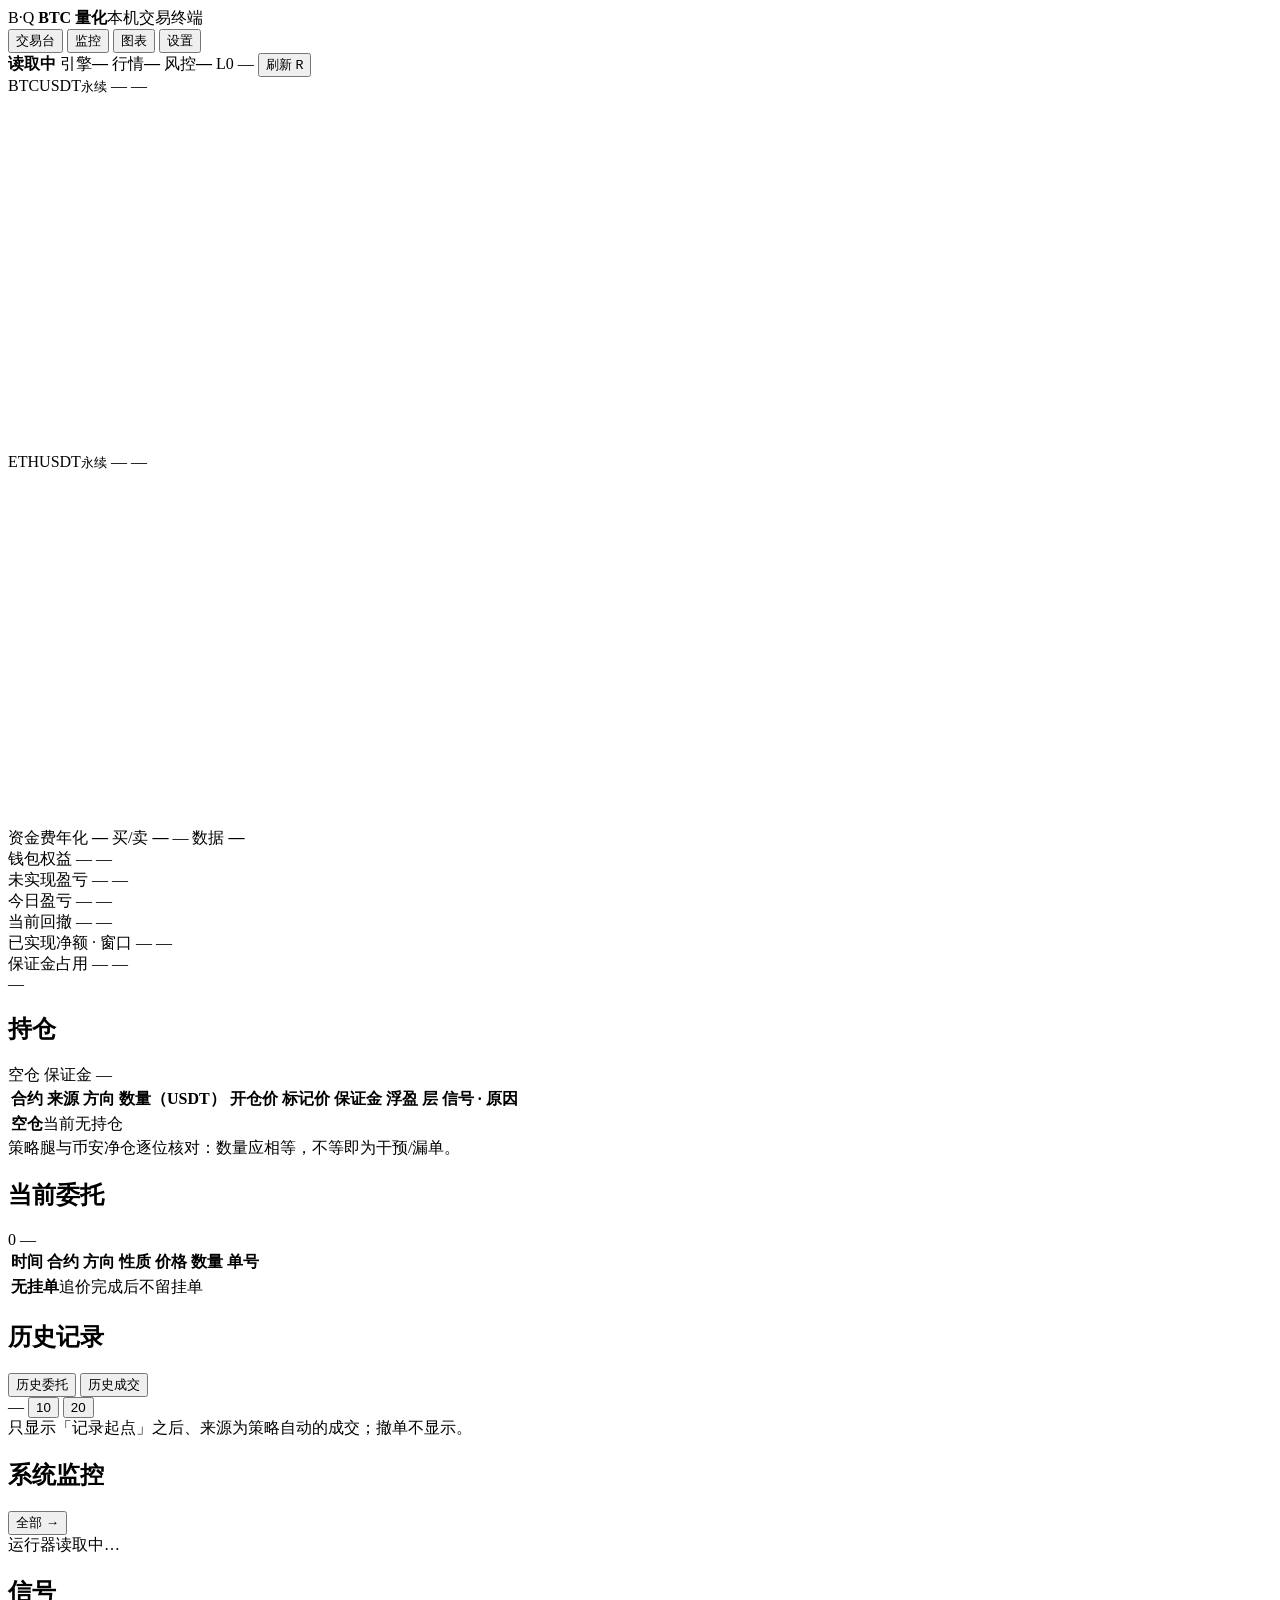
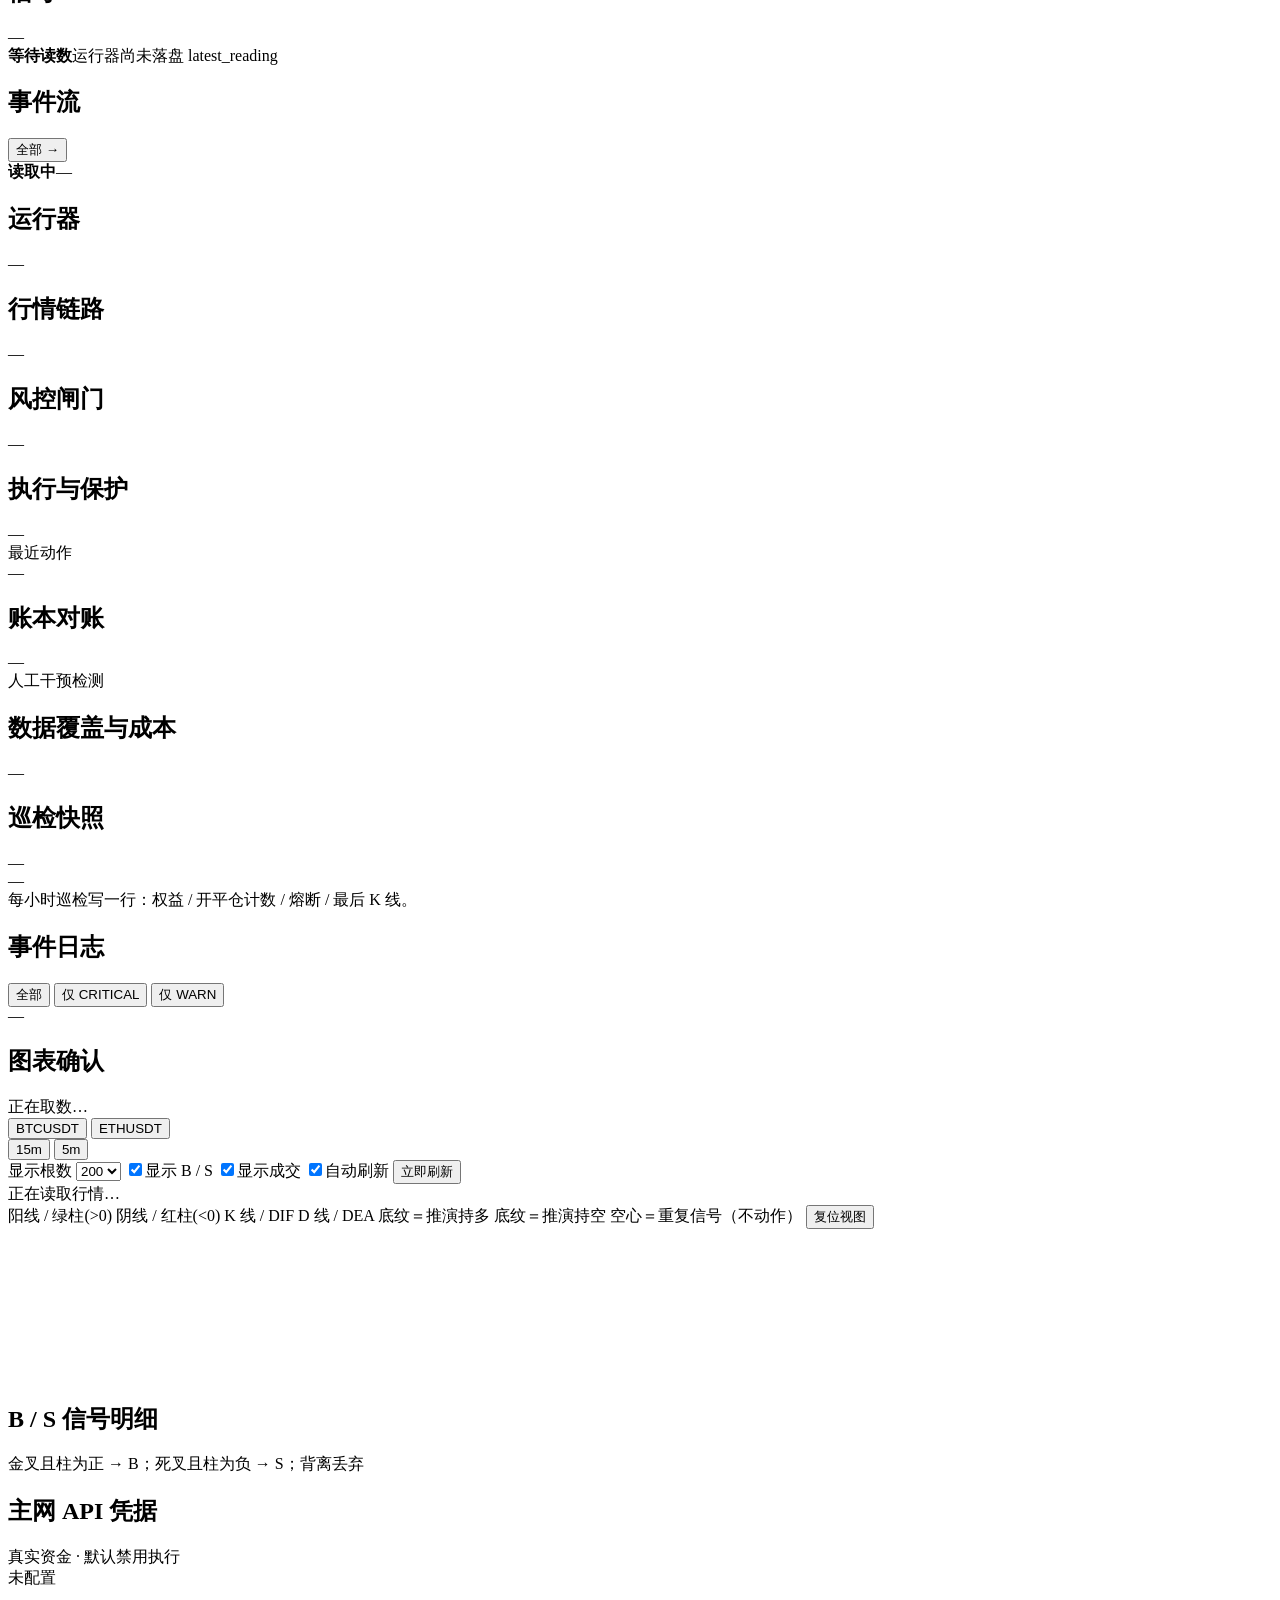
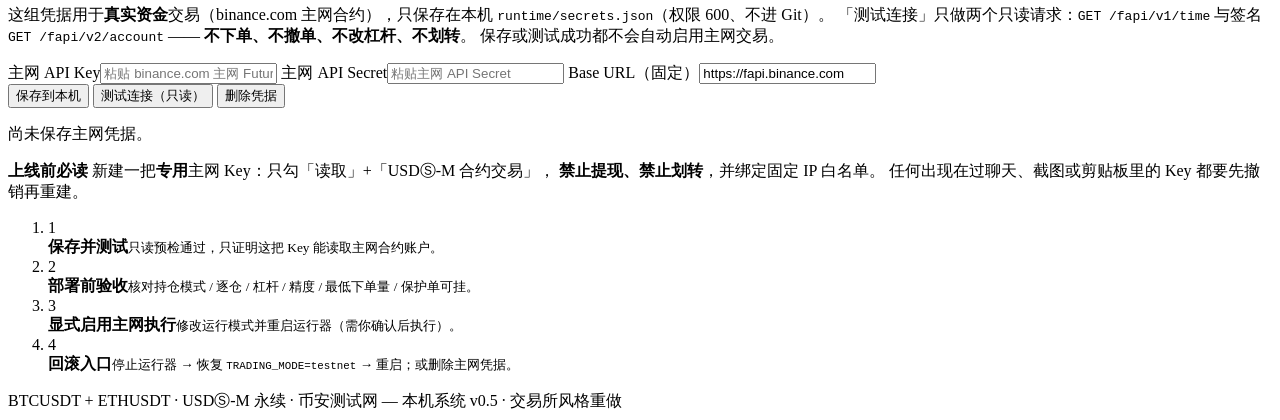
==== commit d2aad6ae: "前端可读性升级：全局字号 +1px（body 13px/标题 14px）+ 设置页移除连接状态与运行参数 + renderSettings 空守卫（本机 Claude 执行）" ====
--- a/crypto/frontend/index.html
+++ b/crypto/frontend/index.html
@@ -4,7 +4,7 @@
   <meta charset="UTF-8" />
   <meta name="viewport" content="width=device-width, initial-scale=1.0" />
   <title>BTC 量化终端</title>
-  <link rel="stylesheet" href="/styles.css?v=2" />
+  <link rel="stylesheet" href="/styles.css?v=3" />
 </head>
 <body>
   <div class="app">
@@ -334,34 +334,10 @@
       </section>
 
       <!-- ========================================================
-           视图 4 · 设置（账户连接 / 参数 / 危险操作）
+           视图 4 · 设置（主网凭据）
            ======================================================== -->
       <section class="view" id="view-settings">
         <div class="set-grid">
-
-          <section class="panel span6">
-            <header class="ph"><h2>账户连接与密钥</h2><span class="tag dim">仅测试网</span></header>
-            <form class="form" id="accountForm">
-              <label>API Key<input id="apiKeyInput" type="text" autocomplete="off" spellcheck="false" placeholder="粘贴 Testnet API Key" required></label>
-              <label>API Secret<input id="apiSecretInput" type="password" autocomplete="new-password" placeholder="粘贴 Testnet API Secret" required></label>
-              <label>Base URL<input id="baseUrlInput" type="url" value="https://testnet.binancefuture.com" required></label>
-              <div class="row">
-                <button class="btn primary" type="submit">保存到本机</button>
-                <button class="btn" type="button" id="testnetTestBtn">测试通信</button>
-              </div>
-              <p class="form-note" id="accountResult">密钥只提交到本机后端并保存在本地；测试通信只读，不会下单。</p>
-            </form>
-          </section>
-
-          <section class="panel span6">
-            <header class="ph"><h2>连接状态与交易所设置</h2></header>
-            <div class="kv" id="setConnKv"></div>
-          </section>
-
-          <section class="panel span12">
-            <header class="ph"><h2>运行参数</h2><span class="ph-meta" id="setParamsMeta">—</span></header>
-            <div class="kv" id="setParamsKv"></div>
-          </section>
 
           <!-- ---------------- 主网凭据（真实资金 · 默认禁用执行） ---------------- -->
           <section class="panel mainnet-zone span12">
@@ -410,30 +386,6 @@
               <li><span class="n">4</span><div><b>回滚入口</b><small>停止运行器 → 恢复 <code>TRADING_MODE=testnet</code> → 重启；或删除主网凭据。</small></div></li>
             </ol>
           </section>
-
-          <section class="panel danger-zone span12">
-            <header class="ph"><h2>危险操作</h2><span class="ph-meta">均需二次确认 · 只作用于测试网</span></header>
-            <div class="dz-row">
-              <span class="t">立即对账</span>
-              <span class="d">修复陈旧阻塞：让面板与交易所状态重新同步。</span>
-              <span class="a"><button class="btn sm" id="reconcileBtn">执行对账</button></span>
-            </div>
-            <div class="dz-row">
-              <span class="t">恢复自动开仓</span>
-              <span class="d" id="dzResumeDesc">检测到人工干预且未确认时，运行器会暂停该标的自动开仓。</span>
-              <span class="a"><button class="btn sm" id="externalResumeBtn" data-symbol="" disabled>确认恢复</button></span>
-            </div>
-            <div class="dz-row">
-              <span class="t">立即平掉当前 Testnet 仓位</span>
-              <span class="d">按交易所净额平仓；属于运行器策略账本的仓位默认拒绝。</span>
-              <span class="a"><button class="btn sm danger" id="testnetFlattenBtn">平仓</button></span>
-            </div>
-            <div class="dz-row">
-              <span class="t">非策略功能测试</span>
-              <span class="d">0.001 BTC 入场后平仓，产生真实委托与手续费；需输入确认词。</span>
-              <span class="a"><button class="btn sm danger" id="testnetSmokeBtn">执行功能测试</button></span>
-            </div>
-          </section>
         </div>
       </section>
     </main>
@@ -447,7 +399,7 @@
 
   <div class="toast" id="toast" hidden></div>
 
-  <script src="/chart.js?v=2"></script>
-  <script src="/app.js?v=2"></script>
+  <script src="/chart.js?v=3"></script>
+  <script src="/app.js?v=3"></script>
 </body>
 </html>
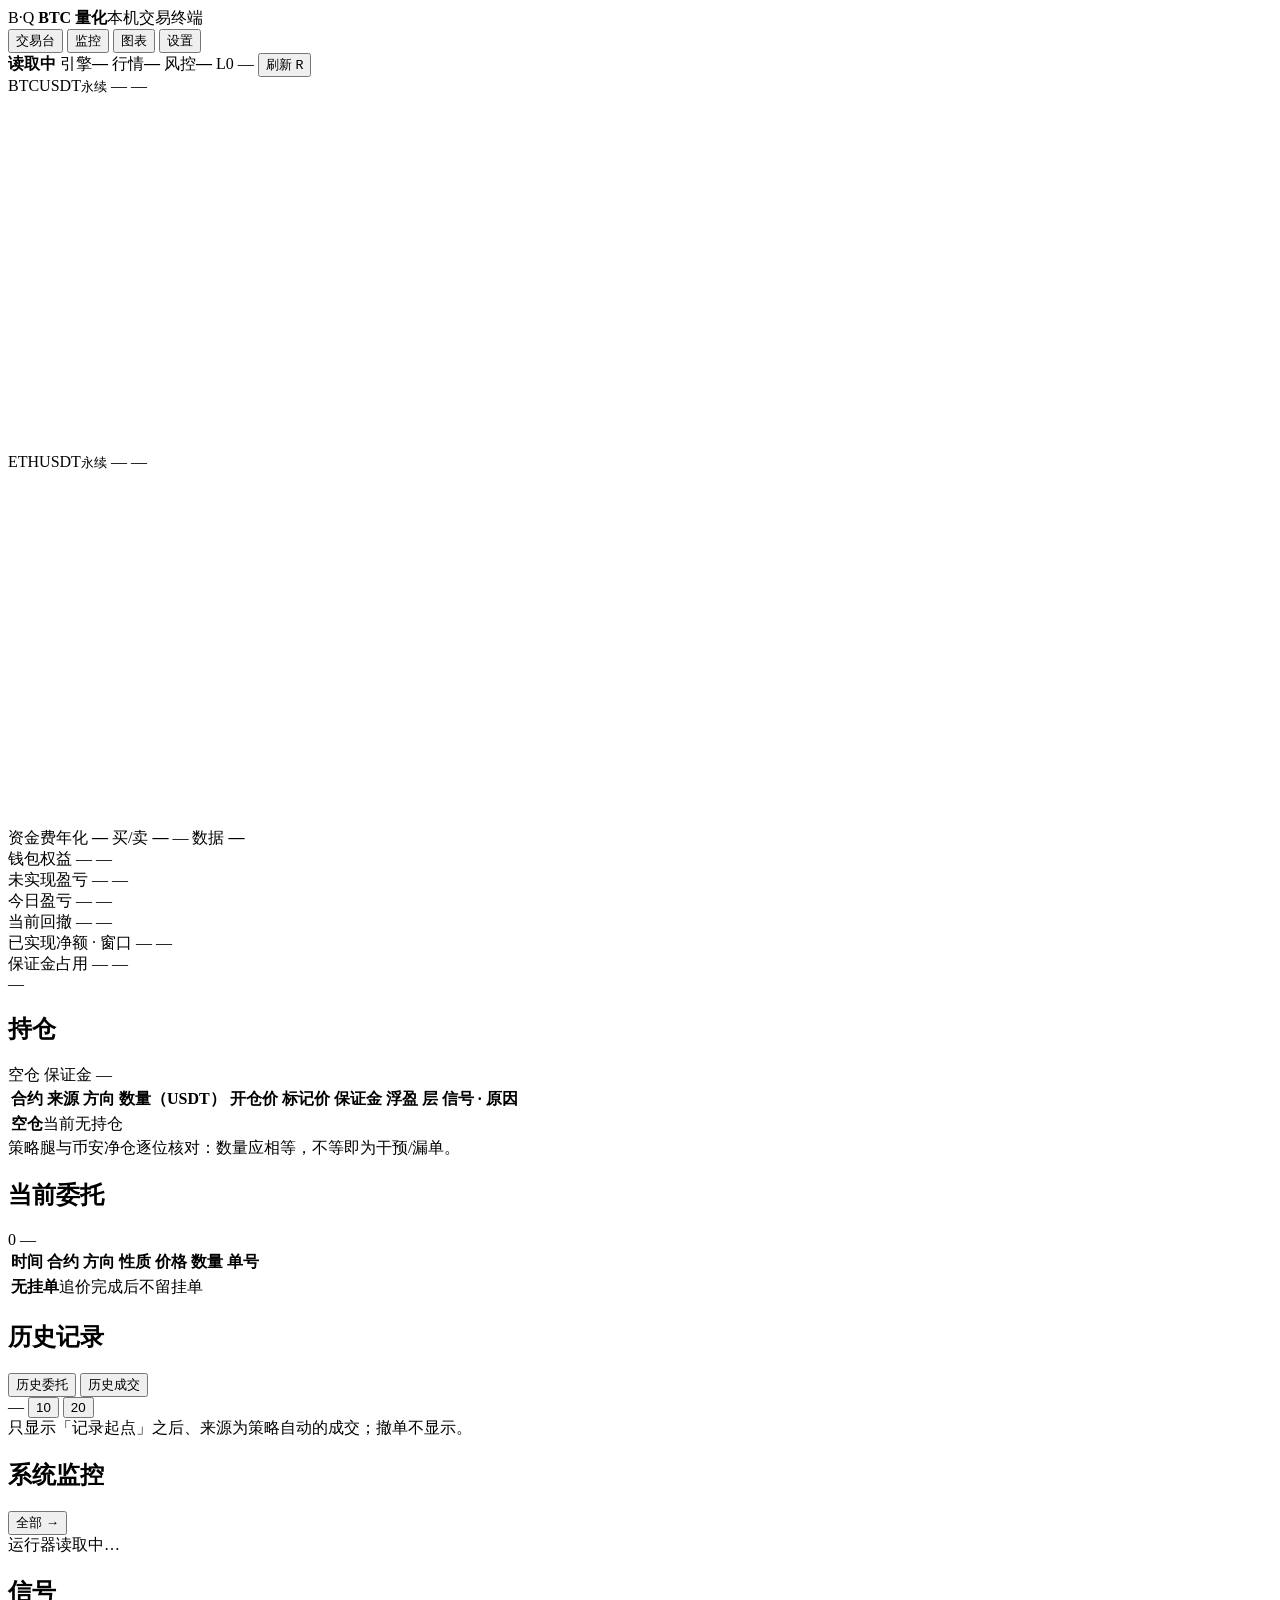
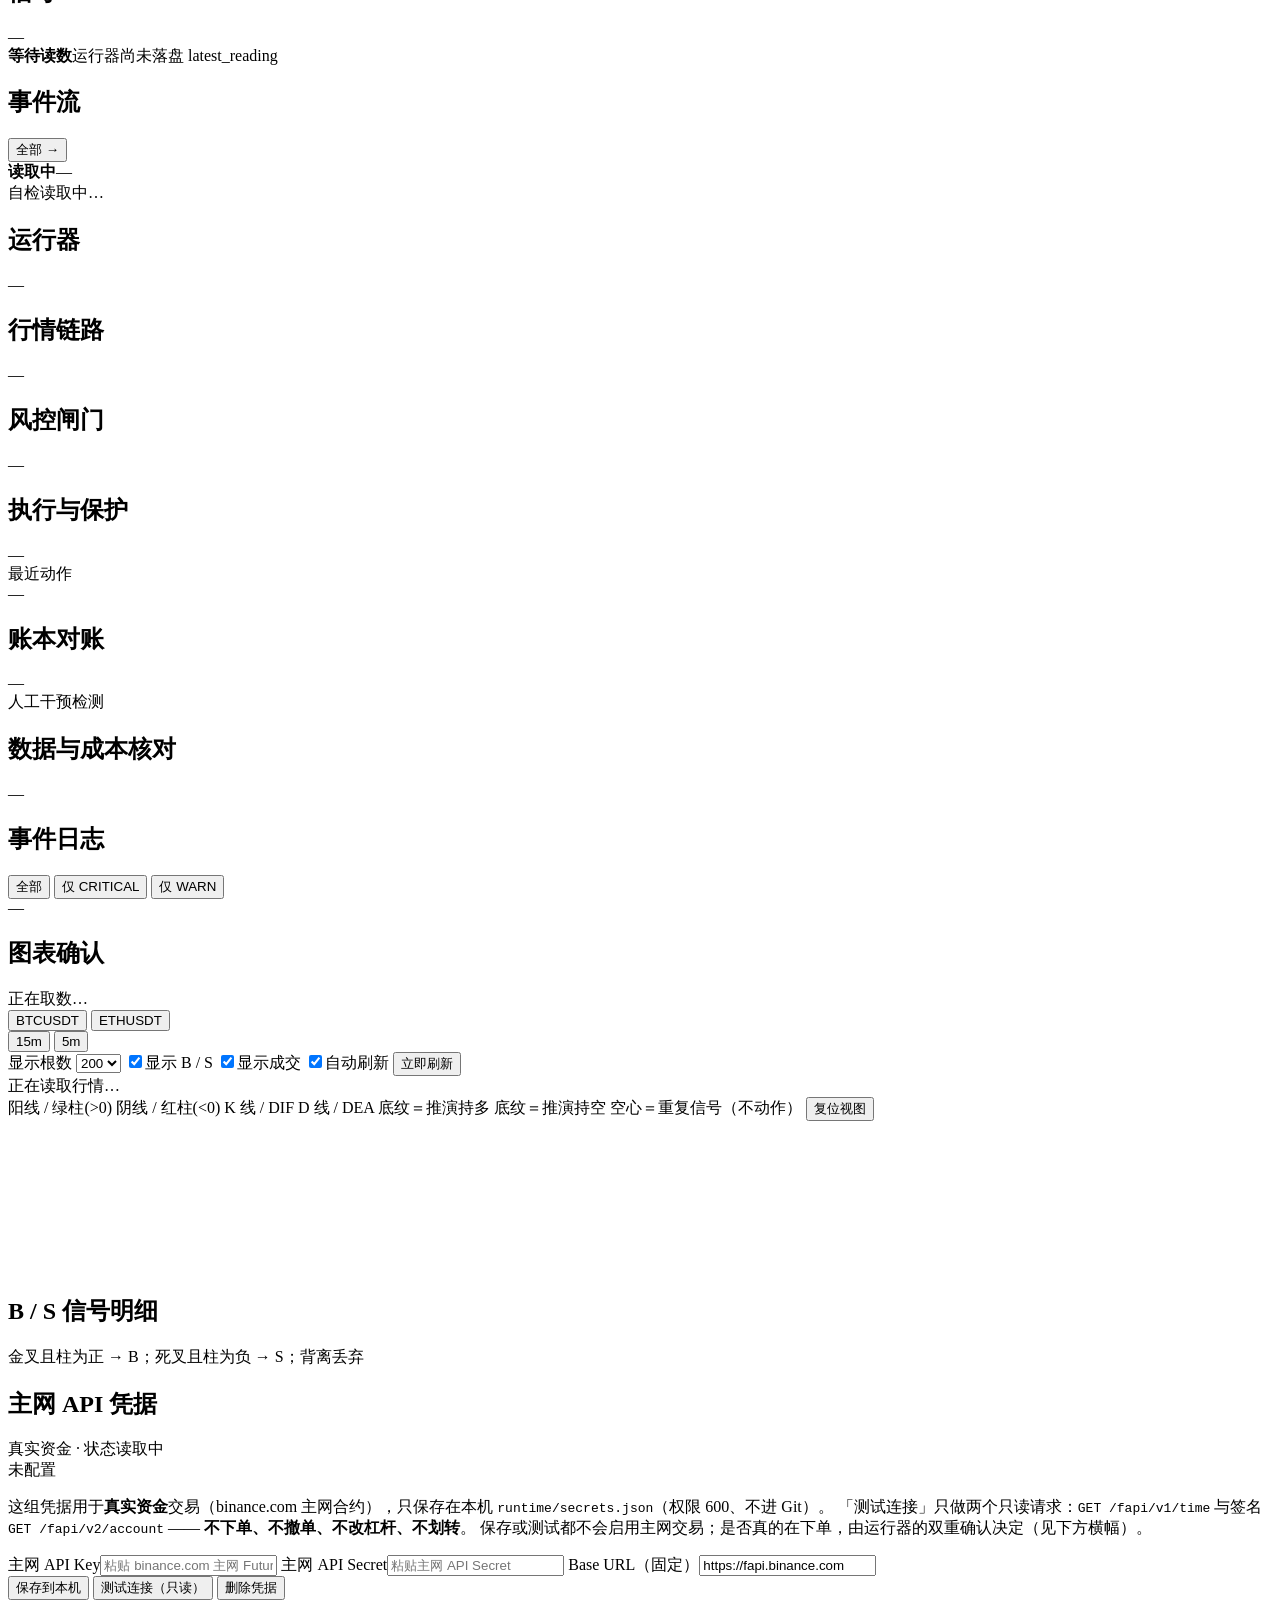
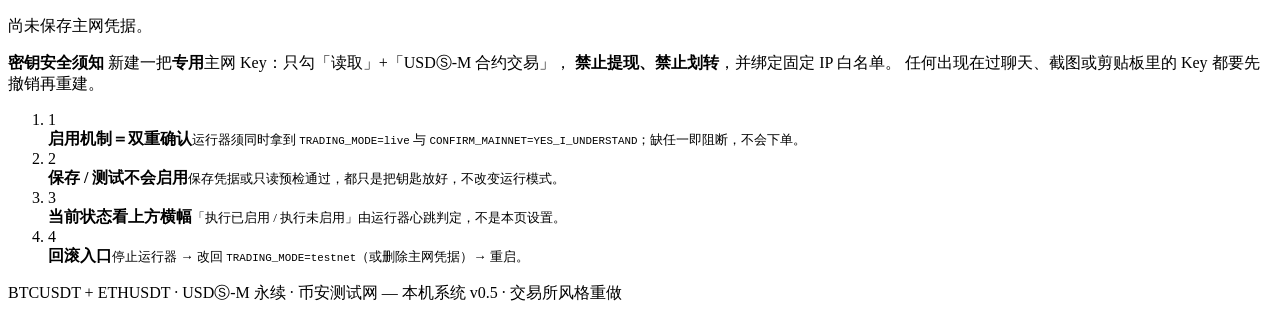
==== commit 293e9484: "15m 版本快照：实盘系统就绪（止盈止损实测 + 最小单实测 + 启动运行）" ====
--- a/crypto/frontend/index.html
+++ b/crypto/frontend/index.html
@@ -223,6 +223,13 @@
       <section class="view" id="view-monitor">
         <div class="mon-grid">
 
+          <!-- 系统自检：一行回答「系统是否在运行 / 各功能是否正常」（只读现有缓存） -->
+          <section class="panel span12 selfcheck">
+            <div class="health-list sc-list" id="selfCheckList">
+              <div class="hl"><span class="dot gray"></span><span class="hl-k">自检</span><span class="hl-v">读取中…</span></div>
+            </div>
+          </section>
+
           <section class="panel span4">
             <header class="ph"><h2>运行器</h2><span class="ph-meta" id="mrMeta">—</span></header>
             <div class="kv" id="mrKv"></div>
@@ -253,14 +260,8 @@
           </section>
 
           <section class="panel span6">
-            <header class="ph"><h2>数据覆盖与成本</h2><span class="ph-meta" id="mcvMeta">—</span></header>
+            <header class="ph"><h2>数据与成本核对</h2><span class="ph-meta" id="mcvMeta">—</span></header>
             <div class="kv" id="mcvKv"></div>
-          </section>
-
-          <section class="panel span6">
-            <header class="ph"><h2>巡检快照</h2><span class="ph-meta" id="msnapMeta">—</span></header>
-            <div class="mono-block" id="msnapBox">—</div>
-            <div class="footnote" id="msnapFoot">每小时巡检写一行：权益 / 开平仓计数 / 熔断 / 最后 K 线。</div>
           </section>
 
           <section class="panel span12">
@@ -343,7 +344,7 @@
           <section class="panel mainnet-zone span12">
             <header class="ph">
               <h2>主网 API 凭据</h2>
-              <span class="tag warn">真实资金 · 默认禁用执行</span>
+              <span class="tag warn" id="mainnetExecTag">真实资金 · 状态读取中</span>
             </header>
             <div class="mn-hero">
               <div class="mn-big blocked" id="mainnetConnection">未配置</div>
@@ -352,7 +353,7 @@
                 <code>runtime/secrets.json</code>（权限 600、不进 Git）。
                 「测试连接」只做两个只读请求：<code>GET /fapi/v1/time</code> 与签名
                 <code>GET /fapi/v2/account</code> —— <b>不下单、不撤单、不改杠杆、不划转</b>。
-                保存或测试成功都不会自动启用主网交易。
+                保存或测试都不会启用主网交易；是否真的在下单，由运行器的双重确认决定（见下方横幅）。
               </p>
             </div>
             <div class="mn-grid">
@@ -372,7 +373,7 @@
               </div>
             </div>
             <div class="warn-box">
-              <b>上线前必读</b>
+              <b>密钥安全须知</b>
               <span>
                 新建一把<b>专用</b>主网 Key：只勾「读取」+「USDⓈ-M 合约交易」，
                 <b>禁止提现、禁止划转</b>，并绑定固定 IP 白名单。
@@ -380,10 +381,10 @@
               </span>
             </div>
             <ol class="mn-steps">
-              <li><span class="n">1</span><div><b>保存并测试</b><small>只读预检通过，只证明这把 Key 能读取主网合约账户。</small></div></li>
-              <li><span class="n">2</span><div><b>部署前验收</b><small>核对持仓模式 / 逐仓 / 杠杆 / 精度 / 最低下单量 / 保护单可挂。</small></div></li>
-              <li><span class="n">3</span><div><b>显式启用主网执行</b><small>修改运行模式并重启运行器（需你确认后执行）。</small></div></li>
-              <li><span class="n">4</span><div><b>回滚入口</b><small>停止运行器 → 恢复 <code>TRADING_MODE=testnet</code> → 重启；或删除主网凭据。</small></div></li>
+              <li><span class="n">1</span><div><b>启用机制＝双重确认</b><small>运行器须同时拿到 <code>TRADING_MODE=live</code> 与 <code>CONFIRM_MAINNET=YES_I_UNDERSTAND</code>；缺任一即阻断，不会下单。</small></div></li>
+              <li><span class="n">2</span><div><b>保存 / 测试不会启用</b><small>保存凭据或只读预检通过，都只是把钥匙放好，不改变运行模式。</small></div></li>
+              <li><span class="n">3</span><div><b>当前状态看上方横幅</b><small>「执行已启用 / 执行未启用」由运行器心跳判定，不是本页设置。</small></div></li>
+              <li><span class="n">4</span><div><b>回滚入口</b><small>停止运行器 → 改回 <code>TRADING_MODE=testnet</code>（或删除主网凭据）→ 重启。</small></div></li>
             </ol>
           </section>
         </div>
@@ -391,7 +392,7 @@
     </main>
 
     <footer class="foot">
-      <span>BTCUSDT + ETHUSDT · USDⓈ-M 永续 · 币安测试网</span>
+      <span>BTCUSDT + ETHUSDT · USDⓈ-M 永续 · <span id="footMarket">币安测试网</span></span>
       <span id="footSync">—</span>
       <span class="right">本机系统 v0.5 · 交易所风格重做</span>
     </footer>
